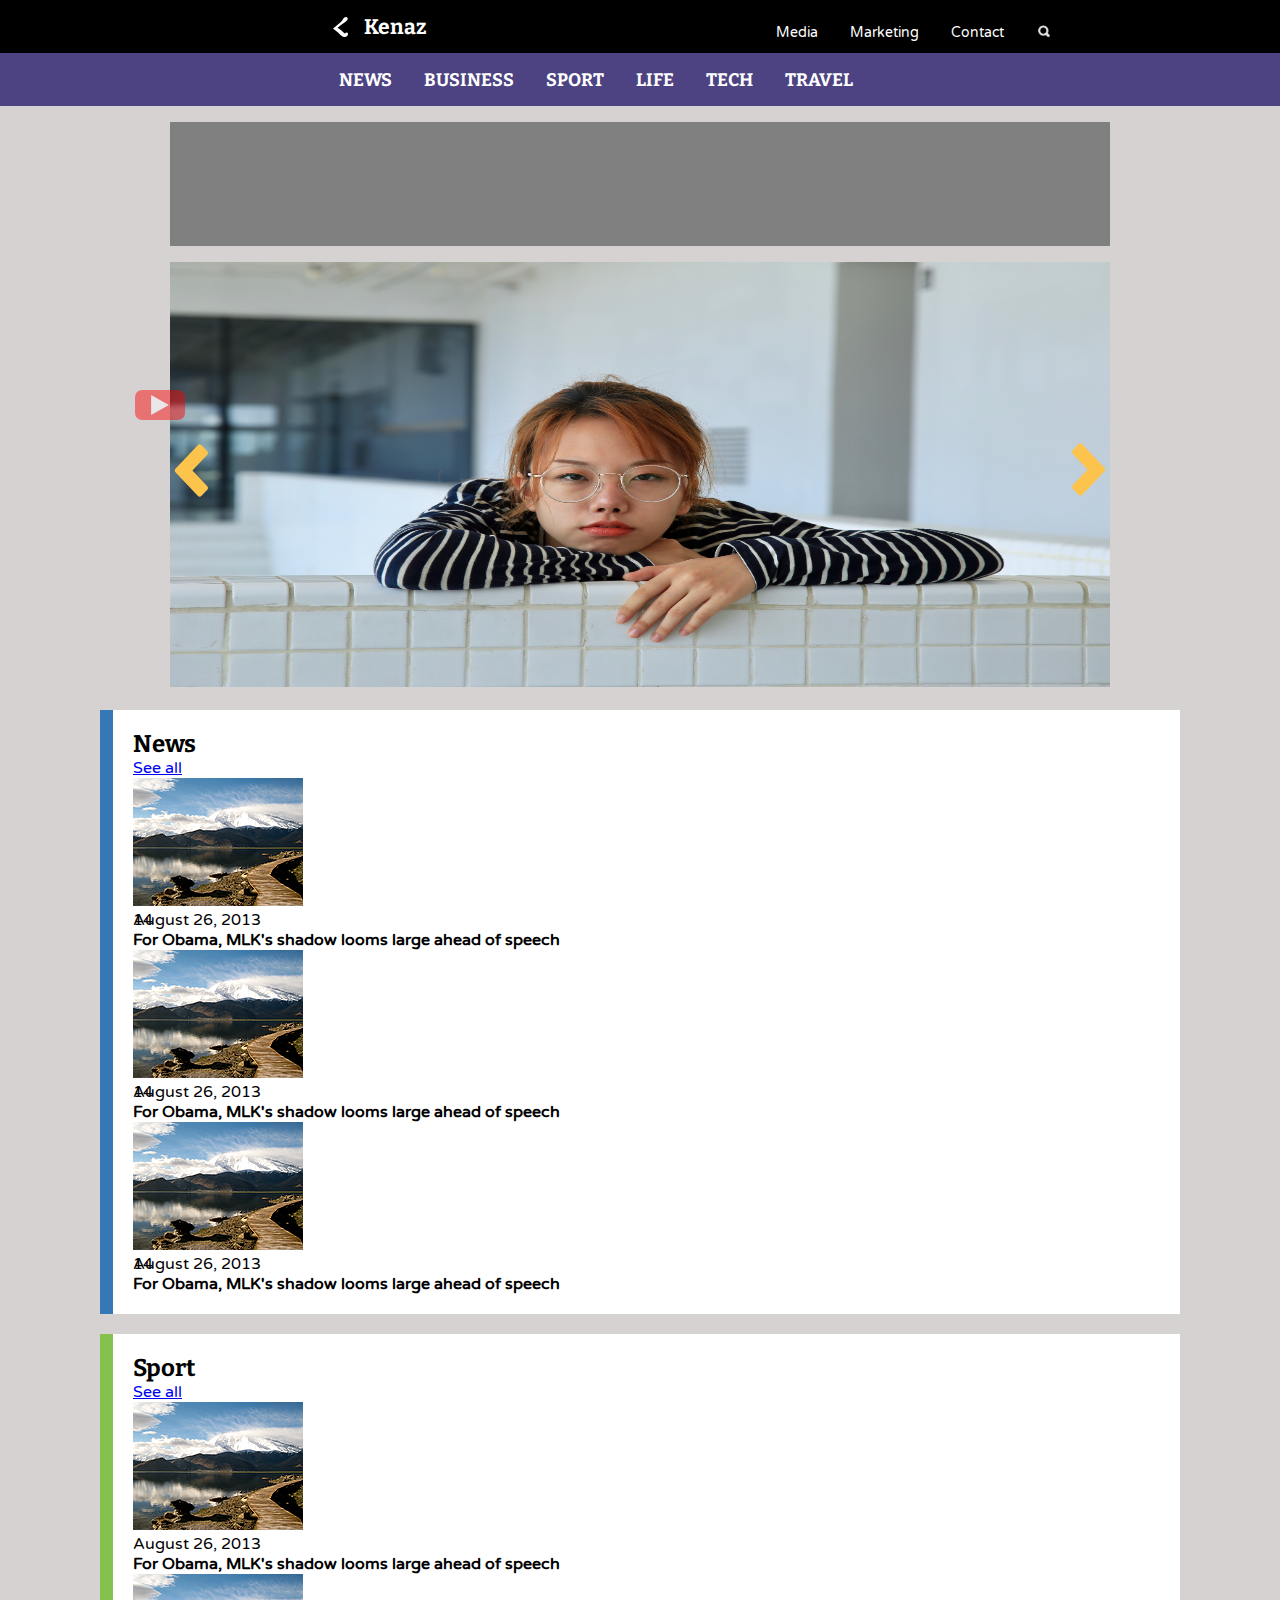
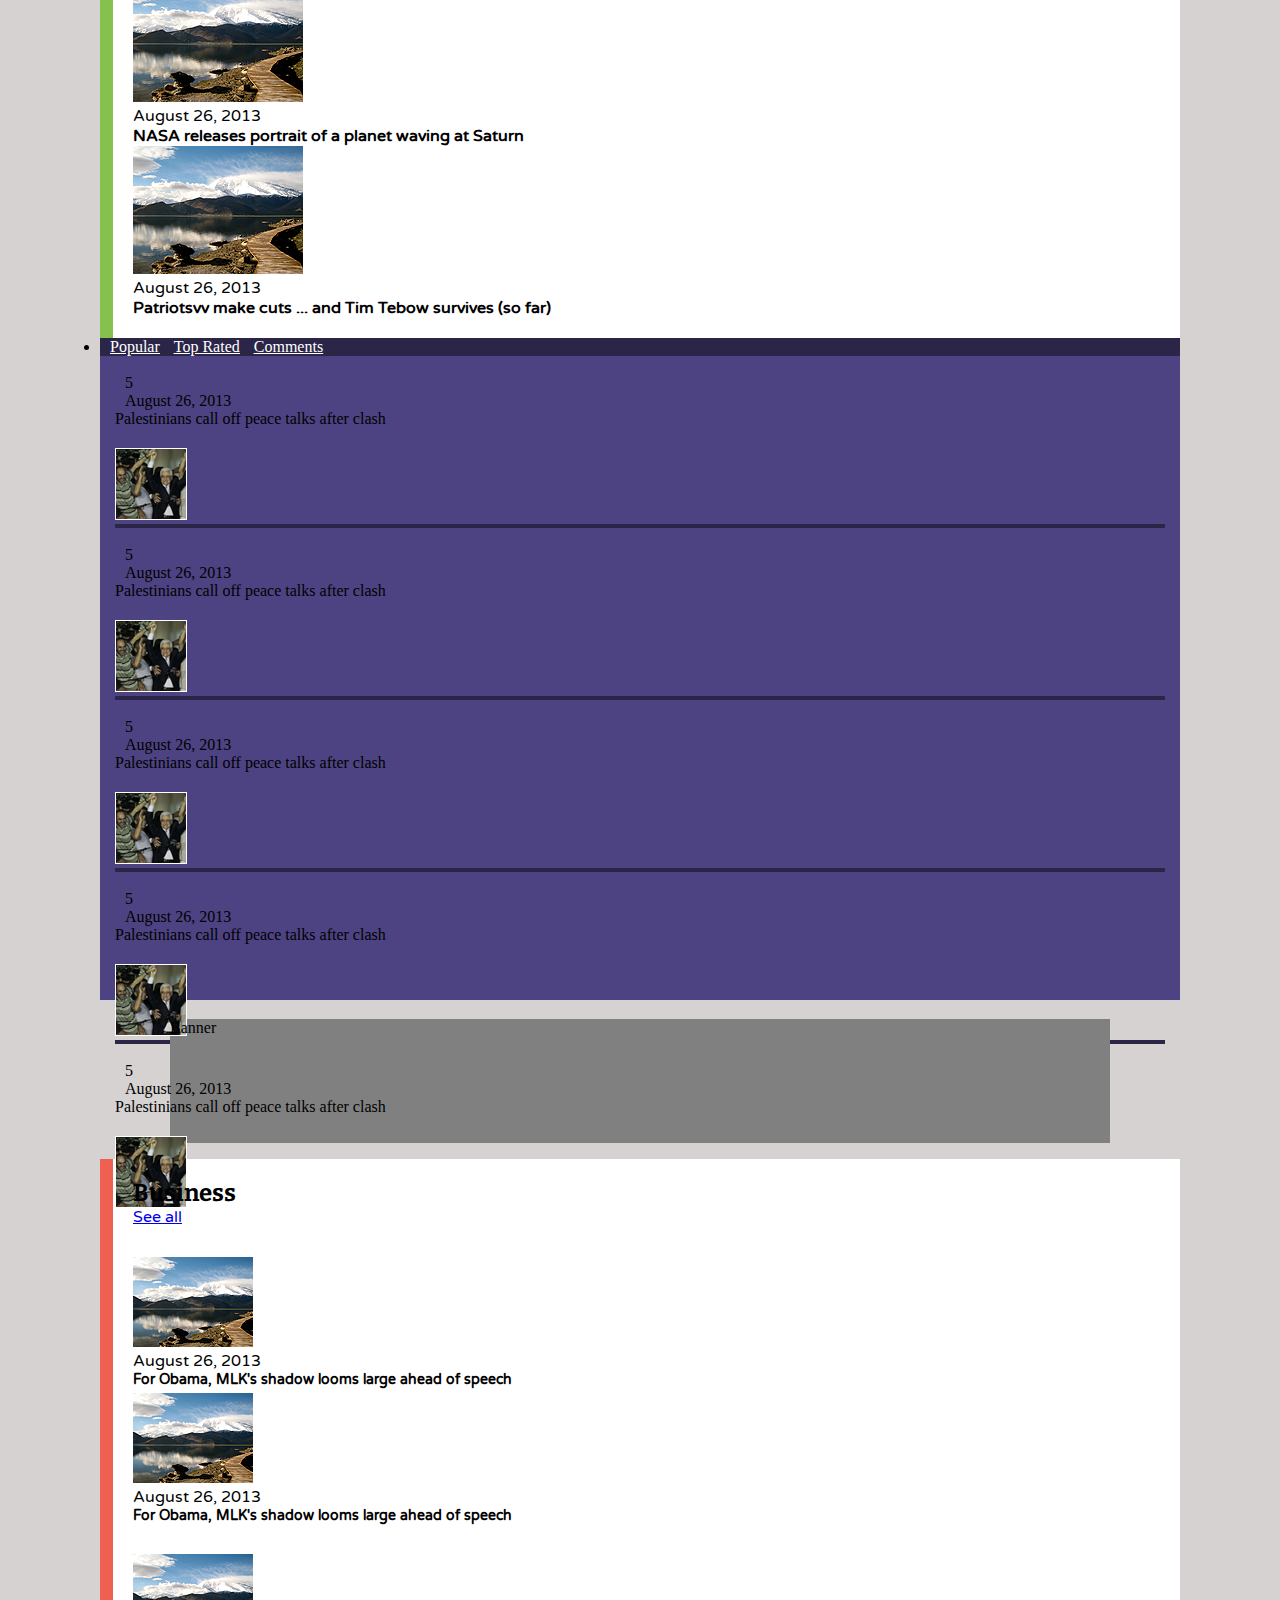
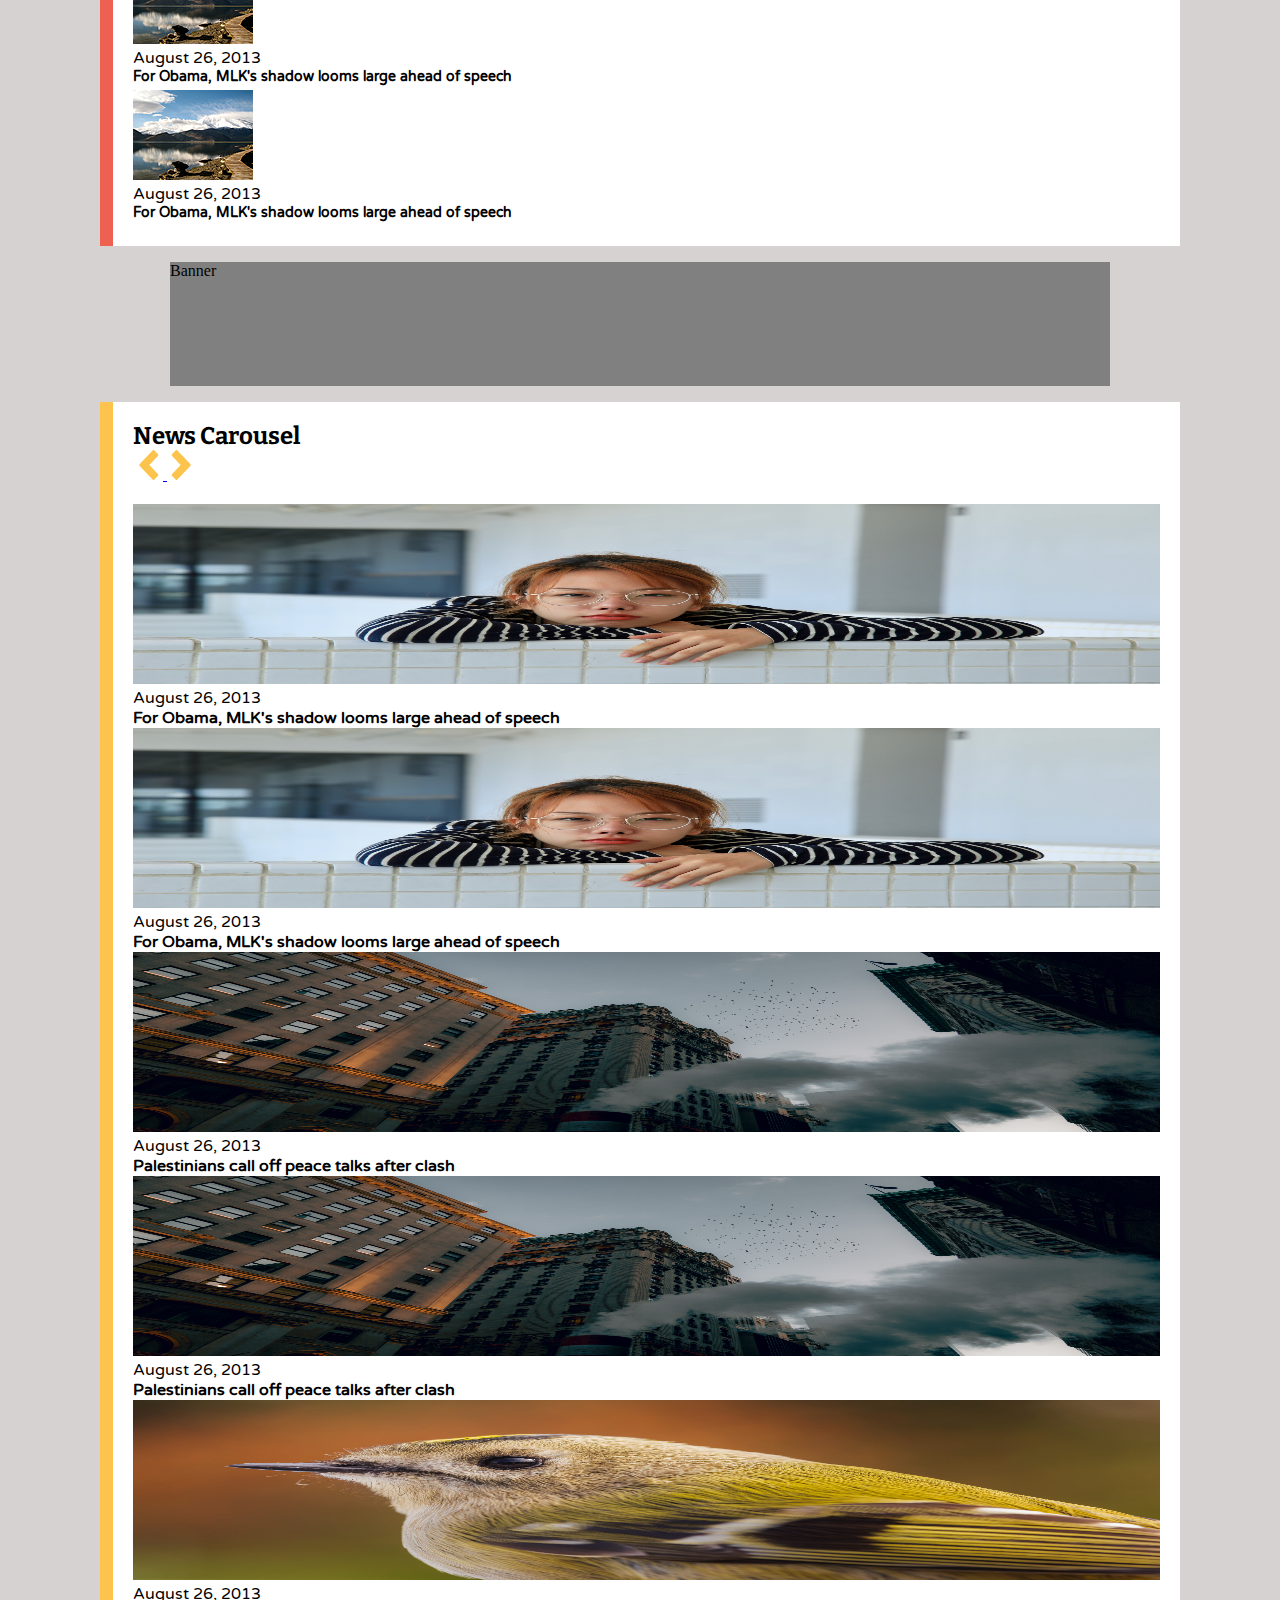
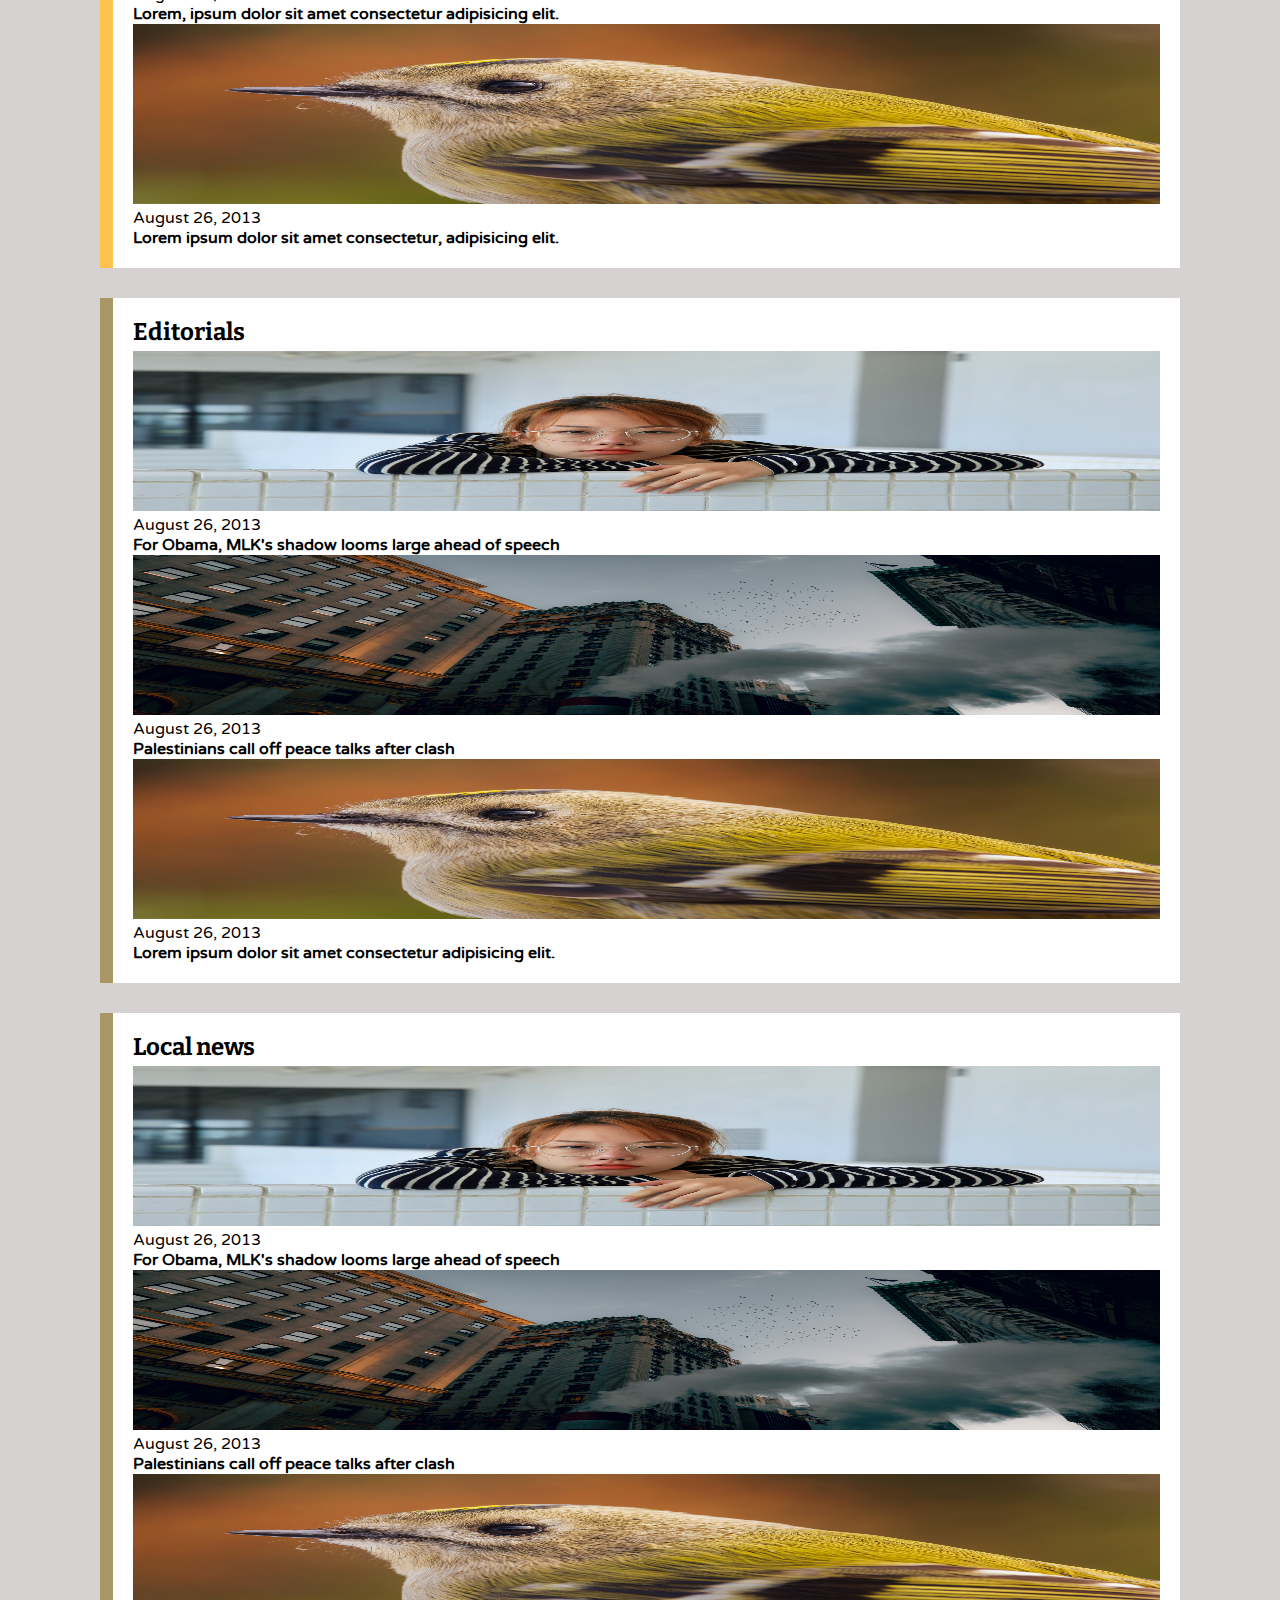
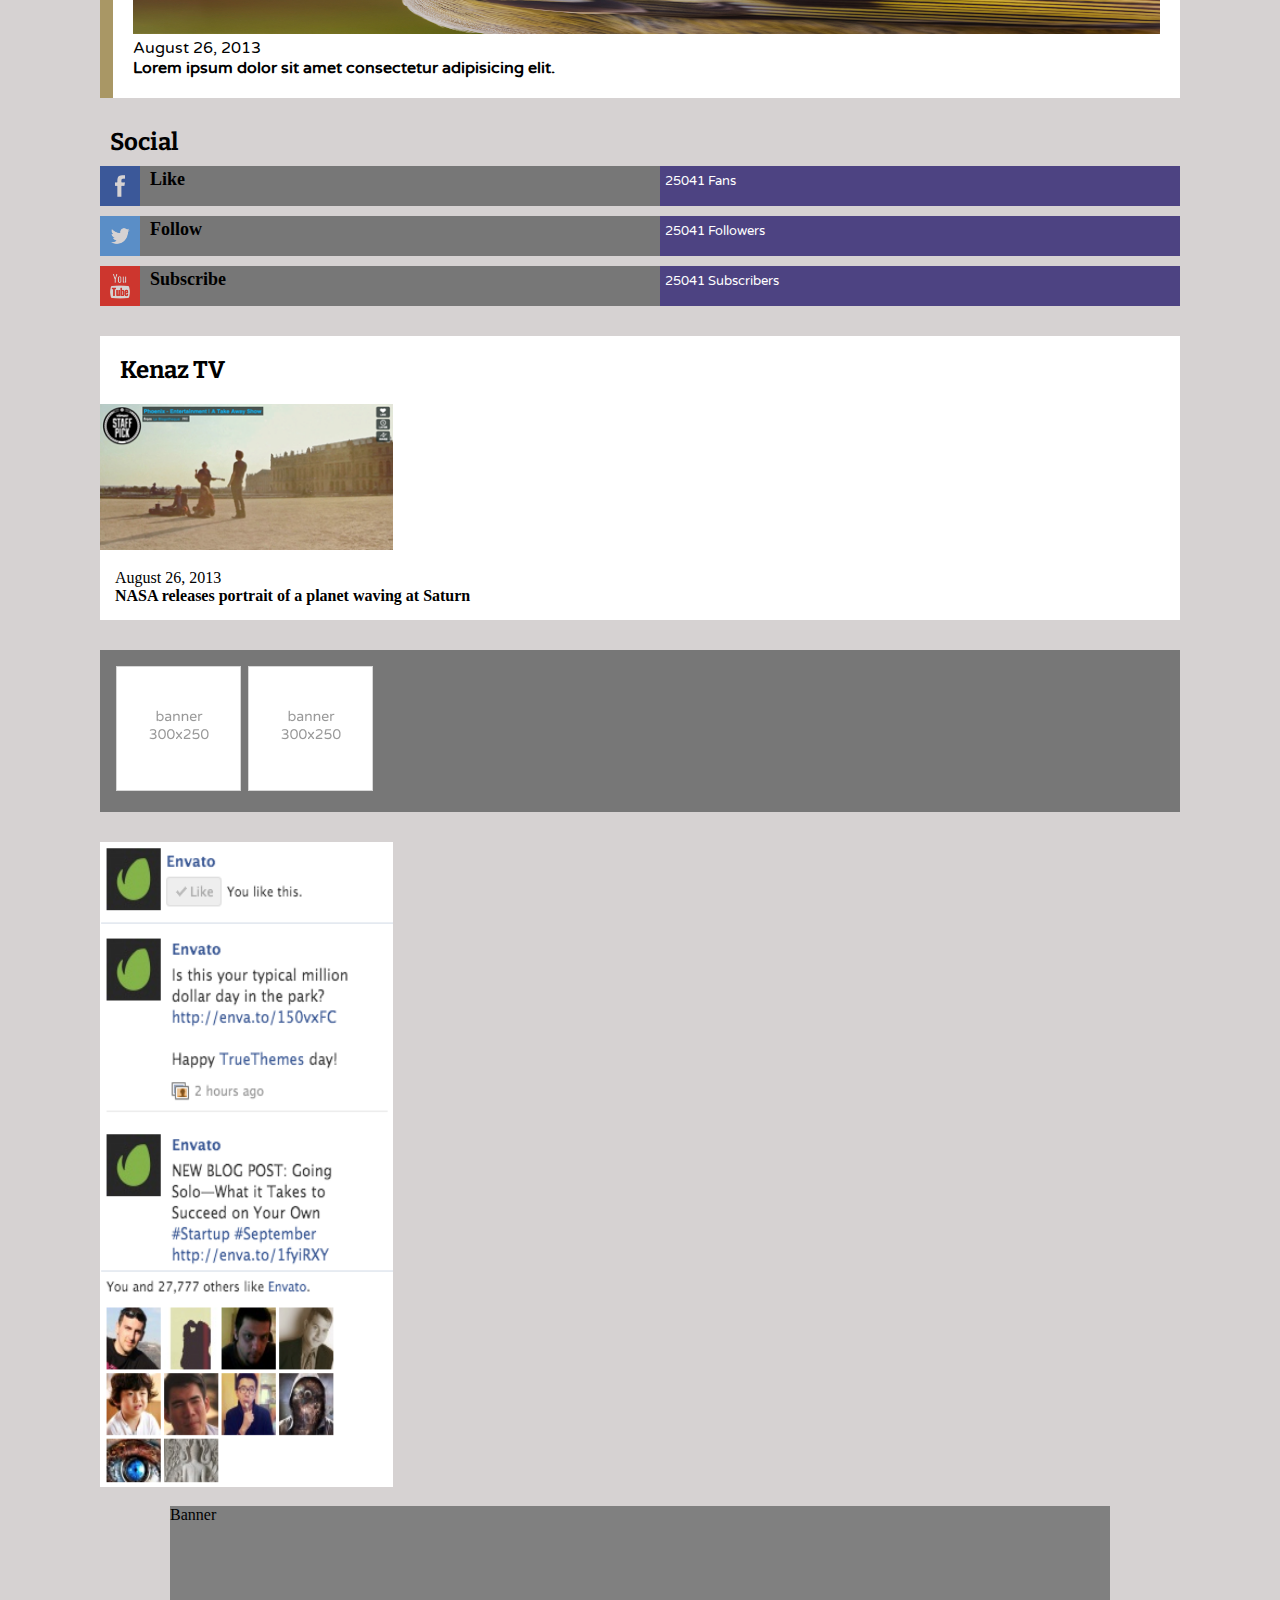
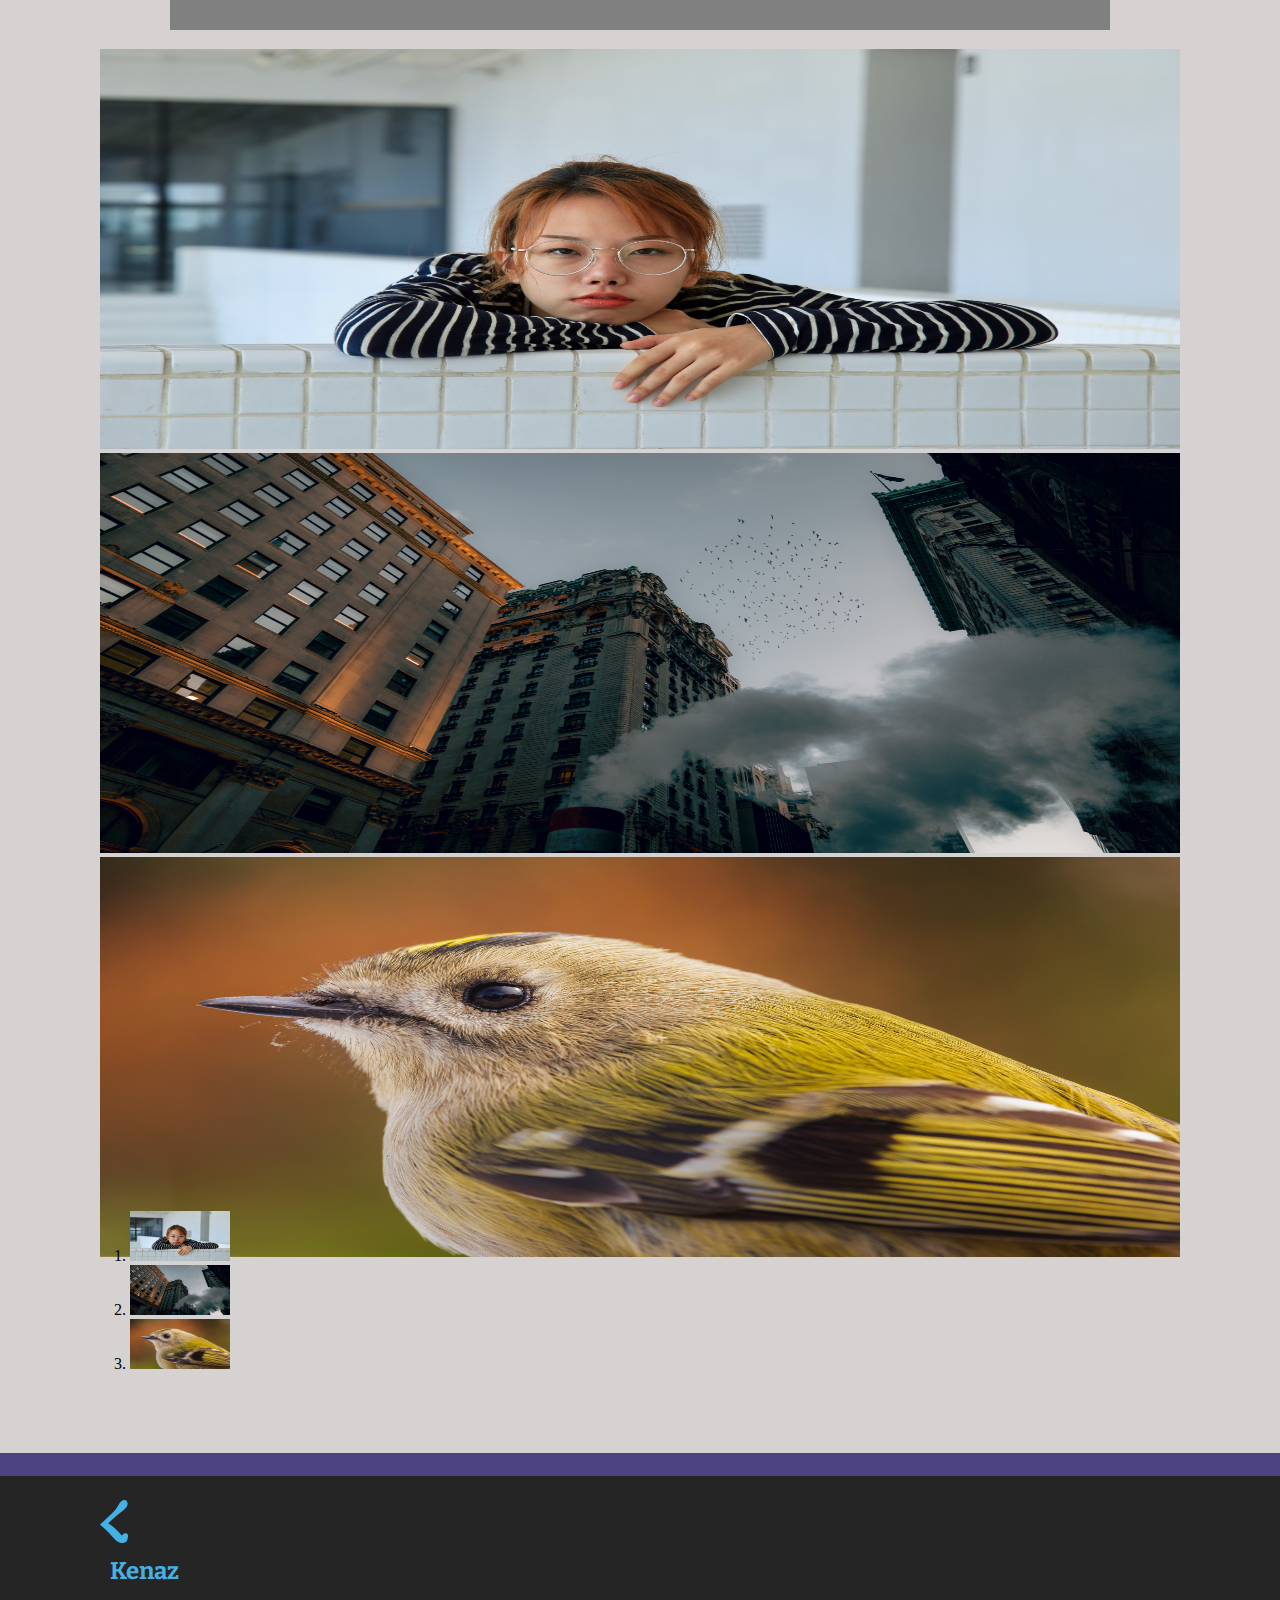
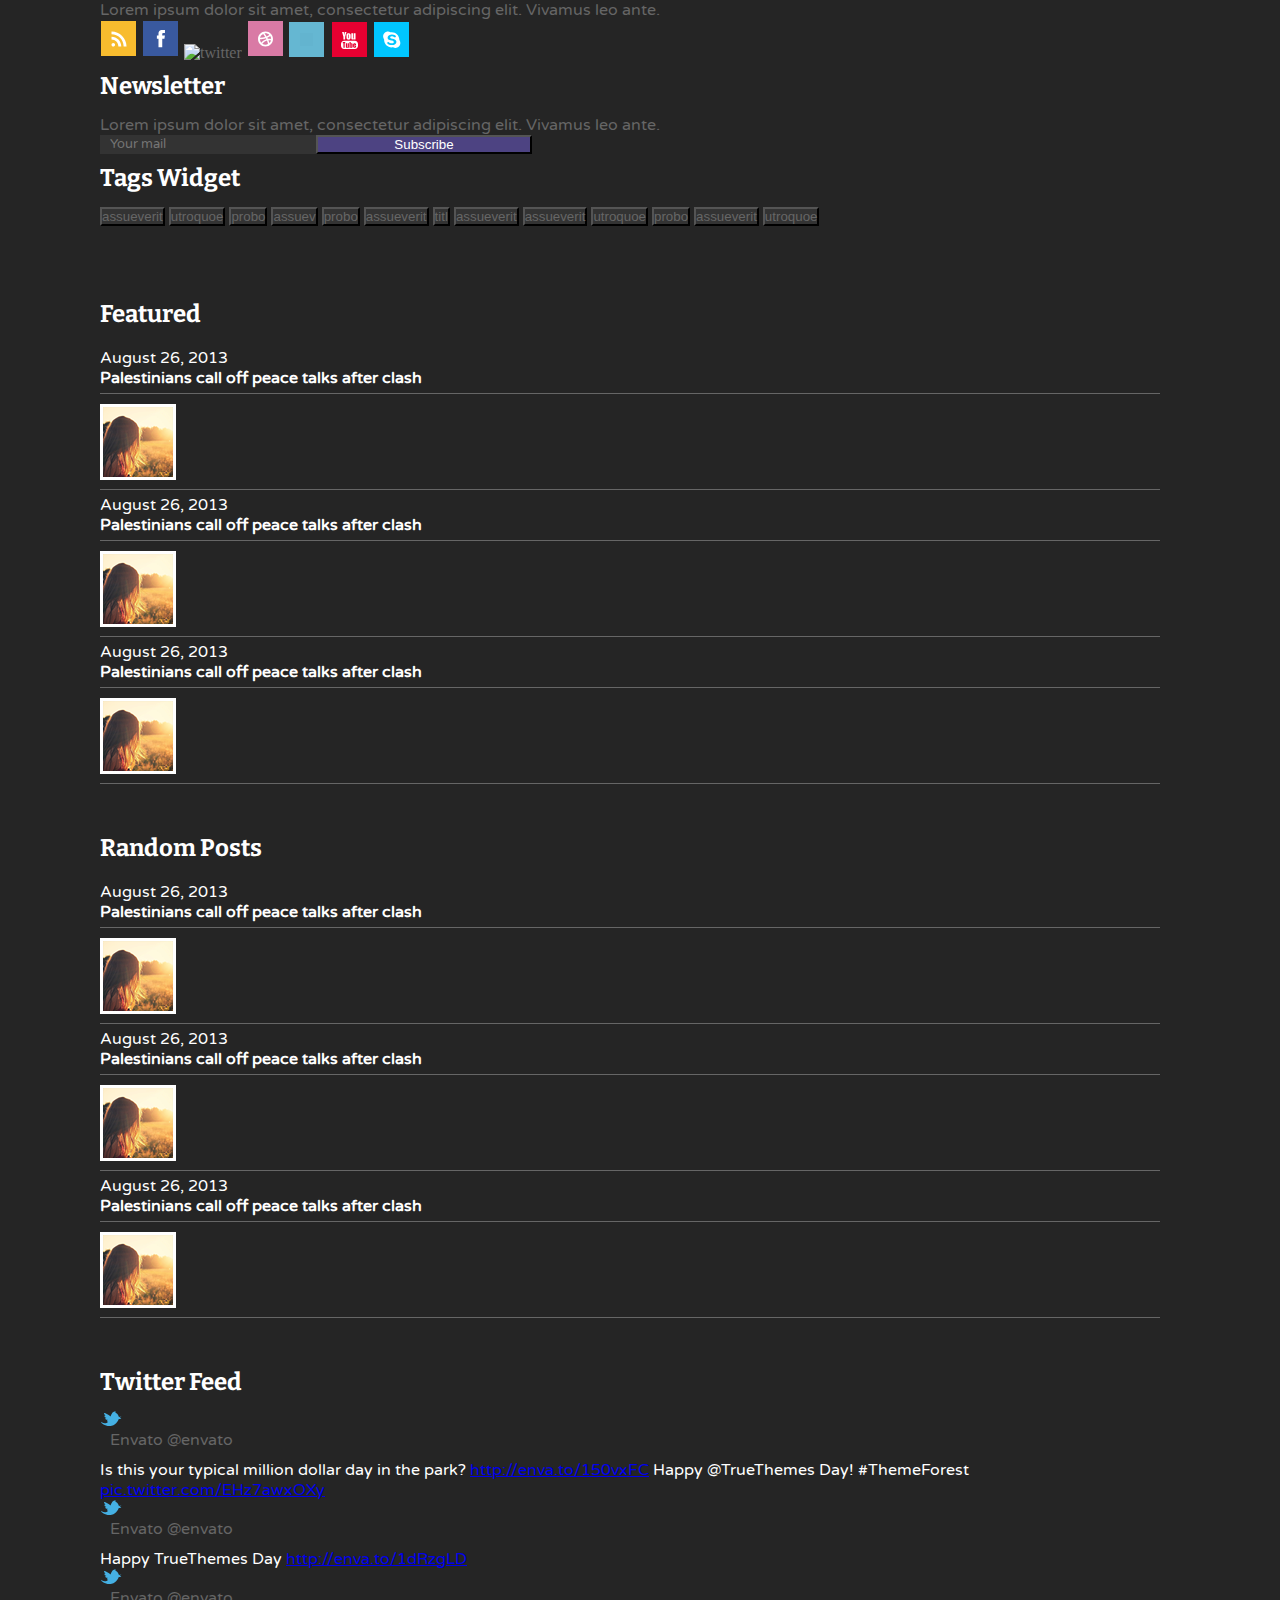
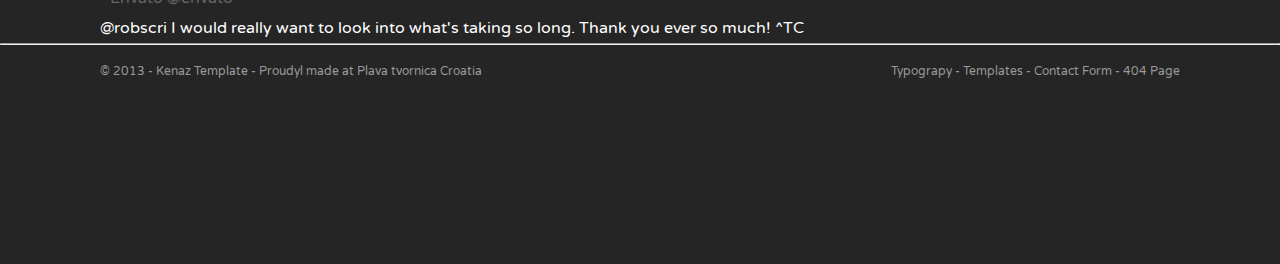
==== index.html @ 3e575262 "first page" ====
<!DOCTYPE html>
<html lang="en">
  <head>
    <meta charset="UTF-8" />
    <meta name="viewport" content="width=device-width, initial-scale=1.0" />
    <title>kenaz</title>
    <link
      rel="stylesheet"
      href="https://cdn.jsdelivr.net/npm/bootstrap@4.5.3/dist/css/bootstrap.min.css"
      integrity="sha384-TX8t27EcRE3e/ihU7zmQxVncDAy5uIKz4rEkgIXeMed4M0jlfIDPvg6uqKI2xXr2"
      crossorigin="anonymous"
    />
    <link rel="stylesheet" href="styles/style.css" />
  </head>
  <body>
    <header class="main-header">
      <a href="/kenaz" class="logo">
        <svg
          width="15"
          height="20"
          viewBox="0 0 15 20"
          fill="none"
          xmlns="http://www.w3.org/2000/svg"
        >
          <path
            fill-rule="evenodd"
            clip-rule="evenodd"
            d="M4.38627 10.8327C4.38627 10.8327 8.81369 7.13973 11.5441 5.42656C14.2726 3.71166 15.3044 2.18915 14.4679 0.801808C13.6315 -0.58556 11.4335 -0.2582 9.81597 2.46102C8.20106 5.18183 5.36095 7.0317 3.38311 8.7179C1.40617 10.4041 0.013346 11.437 0.013346 11.437C0.013346 11.437 3.80143 14.1308 6.00117 16.4163C8.20106 18.7017 9.20424 19.272 10.2617 19.7076C11.3194 20.143 13.9114 20.3338 14.6338 18.3742C15.3596 16.4163 14.9397 15.7951 13.9357 15.4693C12.9334 15.1419 11.7375 16.6069 11.7375 16.6069C11.7375 16.6069 9.98355 14.8111 8.17347 13.3427C6.36322 11.8743 4.38627 10.8327 4.38627 10.8327Z"
            fill="white"
          />
        </svg>

        <h2>Kenaz</h2>
      </a>
      <nav class="sub-nav">
        <ul>
          <li><a href="#">Media</a></li>
          <li><a href="#">Marketing</a></li>
          <li><a href="#">Contact</a></li>
          <li>
            <a href="#"><img src="./images/search 1.svg" alt="search" /></a>
          </li>
        </ul>
      </nav>
    </header>
    <header class="sub-header">
      <a class="category" href="category.html">
        <h2 class="one">NEWS</h2>
        <h2 id="2">BUSINESS</h2>
        <h2 id="3">SPORT</h2>
        <h2 id="4">LIFE</h2>
        <h2 id="5">TECH</h2>
        <h2 id="6">TRAVEL</h2>
      </a>
    </header>
    <div class="banner">
      <div class="box"></div>
    </div>

    <article class="slider">
      <div class="slider-outer">
        <img class="prev" src="./images/Shape 1.svg" alt="prev" />
        <div class="slider-inner">
          <img src="./images/slide-3.jpg" class="active" alt="img1" />
          <img src="./images/slide-4.jpg" alt="img2" />
          <img src="./images/slide-5.jpg" alt="img3" />
        </div>
        <img class="after" src="./images/Shape 2.svg" alt="after" />
      </div>
    </article>

    <div class="container">
      <div class="row">
        <div class="col-lg-8">
          <div class="news">
              <p class="text-left">
                <h2>News</h2>
              </p>
              <p class="text-right">
                <a href="category.html"><u>See all</u></a>
              </p>   
            
          <div class="row">
            <div class="col-lg-4"> 
            <img src="./images/Layer 59.png" alt="smth">
            <p class="date">
              <p class="text-left text-muted" >August 26, 2013</p>
              <p class="text-right text-muted" id="number">14</p>
            </p> 
            <p class="description">
              <strong> For Obama, MLK's shadow looms large ahead of speech </strong> 
            </p>
          </div> 
          <div class="col-lg-4"> 
            <img src="./images/Layer 59.png" alt="smth">
            <p class="date">
              <p class="text-left text-muted" >August 26, 2013</p>
              <p class="text-right text-muted" id="number">14</p>
            </p> 
            <p class="description">
              <strong> For Obama, MLK's shadow looms large ahead of speech </strong> 
            </p>
          </div> 
          <div class="col-lg-4"> 
            <img src="./images/Layer 59.png" alt="smth">
            <p class="date">
              <p class="text-left text-muted" >August 26, 2013</p>
              <p class="text-right text-muted" id="number">14</p>
            </p> 
            <p class="description">
              <strong> For Obama, MLK's shadow looms large ahead of speech </strong> 
            </p>
          </div> 
          </div>
        </div>

          <div class="sport">
            <p class="text-left"><h2>Sport</h2></p>
            <p class="text-right">
              <a href="./category.html"><u>See all</u></a>
            </p>
          
          <div class="row">
            <div class="col-lg-4">
              <img src="./images/Layer 59.png" alt="smth">
              <p class="date">
                <p class="text-left text-muted" >August 26, 2013</p>
              </p> 
              <p class="description">
                <strong> For Obama, MLK's shadow looms large ahead of speech </strong> 
              </p>
            </div>
            <div class="col-lg-4">
              <img src="./images/Layer 59.png" alt="smth">
              <p class="text-left text-muted">August 26, 2013</p>
              <p class="description">
                <strong> NASA releases portrait of a planet waving at Saturn</strong> 
              </p>
            </div>
            <div class="col-lg-4">
              <img src="./images/Layer 59.png" alt="smth">
              <p class="text-left text-muted">August 26, 2013</p>
              <p class="description">
                <strong> Patriotsvv make cuts ... and Tim Tebow survives (so far) </strong> 
              </p>
            </div>
          </div>
        </div>
      </div>

        
        <div class="col-lg-4">
          <ul class="list-group">
            <li class="list-group-item">
              <a href="#"><u>Popular</u></a>
              <a href="#"><u>Top Rated</u></a>
              <a href="#"><u>Comments</u></a>
            </li>
          </ul>
          <div class="aside">
            <div class="row">
              <div class="col-lg-8">
                <img class="comment" src="./images/comment copy 3.svg" class="float-right" alt=""> 
                <p class="text-muted text-right">5</p>  
                <p class="date text-muted" >August 26, 2013</p>
                <p class="text-white">Palestinians call off peace talks after clash</p>
              </div>
              <div class="col-lg-4">
                <img class="guy" src="./images/Layer 5.png" alt="someguy">
              </div>
            </div>
            <div class="row">
              <div class="col-lg-8">
                <img src="./images/comment copy 3.svg" class="float-right" alt=""> 
                <p class="text-muted text-right">5</p>  
                <p class="date text-muted" >August 26, 2013</p>
                <p class="text-white">Palestinians call off peace talks after clash</p>
              </div>
              <div class="col-lg-4">
                <img class="guy" src="./images/Layer 5.png" alt="someguy">
              </div>
            </div>
            <div class="row">
              <div class="col-lg-8">
                <img src="./images/comment copy 3.svg" class="float-right" alt=""> 
                <p class="text-muted text-right">5</p>  
                <p class="date text-muted" >August 26, 2013</p>
                <p class="text-white">Palestinians call off peace talks after clash</p>
              </div>
              <div class="col-lg-4">
                <img class="guy" src="./images/Layer 5.png" alt="someguy">
              </div>
            </div>
            <div class="row">
              <div class="col-lg-8">
                <img src="./images/comment copy 3.svg" class="float-right" alt=""> 
                <p class="text-muted text-right">5</p>  
                <p class="date text-muted" >August 26, 2013</p>
                <p class="text-white">Palestinians call off peace talks after clash</p>
              </div>
              <div class="col-lg-4">
                <img class="guy" src="./images/Layer 5.png" alt="someguy">
              </div>
            </div>
            <div class="row">
              <div class="col-lg-8">
                <img src="./images/comment copy 3.svg" class="float-right" alt=""> 
                <p class="text-muted text-right">5</p>  
                <p class="date text-muted" >August 26, 2013</p>
                <p class="text-white">Palestinians call off peace talks after clash</p>
              </div>
              <div class="col-lg-4">
                <img class="guy" src="./images/Layer 5.png" alt="someguy">
              </div>
            </div>
        </div>
      </div>
      </div>
    </div>
    
    <div class="container">
      <div class="row">
         <!--LEFT SIDE CONTAINER-->
        <div class="col-lg-8">

          <div class="box">
            Banner
          </div>

          <div class="business">
            <p class="text-left"><h2>Business</h2></p>
            <p class="text-right">
              <a href="./category.html"><u>See all</u></a>
            </p>
            <div class="row">
              <div class="col-lg-6">
                <img class="float-left" src="./images/Layer 56.png" alt="smth">
                <p class="date">
                  <p class="text-muted " >August 26, 2013</p>
                </p> 
                <p class="description">
                  <strong> For Obama, MLK's shadow looms large ahead of speech </strong> 
                </p>
              </div>
                <div class="col-lg-6">
                <img class="float-left" src="./images/Layer 56.png" alt="smth">
                <p class="date">
                  <p class="text-muted" >August 26, 2013</p>
                </p> 
                <p class="description">
                  <strong> For Obama, MLK's shadow looms large ahead of speech </strong> 
                </p>
              </div>
              </div>
              <div class="row">
              <div class="col-lg-6">
                <img class="float-left" src="./images/Layer 56.png" alt="smth">
                <p class="date">
                  <p class="text-muted " >August 26, 2013</p>
                </p> 
                <p class="description">
                  <strong> For Obama, MLK's shadow looms large ahead of speech </strong> 
                </p>
              </div>
                <div class="col-lg-6">
                <img class="float-left" src="./images/Layer 56.png" alt="smth">
                <p class="date">
                  <p class="text-muted" >August 26, 2013</p>
                </p> 
                <p class="description">
                  <strong> For Obama, MLK's shadow looms large ahead of speech </strong> 
                </p>
              </div>
            </div>
            </div>

            <div class="row">
              <div class="col-lg-12">  
              <div class="box">
                Banner
              </div>
             </div>  
            </div>       
            
            <div id="myCarousel" class="news-carousel carousel slide" data-ride="carousel">
              <h2>News Carousel</h2>
              <div class="arrows text-right">
                <a href="#myCarousel" role="button" data-slide="prev">
                  <img class="left-arrow" src="./images/Shape 1.svg" alt="left-arrow">
                </a>
                <a href="#myCarousel" role="button" data-slide="next">
                  <img class="right-arrow" src="./images/Shape 2.svg" alt="right-arrow">
                </a>
              </div>
              <div class="carousel-inner">
                <div class="carousel-item active">
                  <div class="row">
                    <div class="col-lg-6">
                      <img class="float-left w-100" src="./images/slide-3.jpg" alt="smth">
                      <p class="date">
                        <p class="text-muted " >August 26, 2013</p>
                      </p> 
                      <p class="description">
                        <strong> For Obama, MLK's shadow looms large ahead of speech </strong> 
                      </p>
                    </div>
                      <div class="col-lg-6">
                      <img class="float-left w-100" src="./images/slide-3.jpg" alt="smth">
                      <p class="date">
                        <p class="text-muted" >August 26, 2013</p>
                      </p> 
                      <p class="description">
                        <strong> For Obama, MLK's shadow looms large ahead of speech </strong> 
                      </p>
                    </div>
                  </div>
                </div>
                <div class="carousel-item">
                  <div class="row">
                    <div class="col-lg-6">
                      <img class="float-left w-100" src="./images/slide-4.jpg" alt="smth">
                      <p class="date">
                        <p class="text-muted " >August 26, 2013</p>
                      </p> 
                      <p class="description">
                        <strong> Palestinians call off peace talks after clash</strong> 
                      </p>
                    </div>
                      <div class="col-lg-6">
                      <img class="float-left w-100" src="./images/slide-4.jpg" alt="smth">
                      <p class="date">
                        <p class="text-muted" >August 26, 2013</p>
                      </p> 
                      <p class="description">
                        <strong> Palestinians call off peace talks after clash </strong> 
                      </p>
                    </div>
                  </div>
                </div>
                <div class="carousel-item">
                  <div class="row">
                    <div class="col-lg-6">
                      <img class="float-left w-100" src="./images/slide-5.jpg" alt="smth">
                      <p class="date">
                        <p class="text-muted " >August 26, 2013</p>
                      </p> 
                      <p class="description">
                        <strong> Lorem, ipsum dolor sit amet consectetur adipisicing elit. </strong> 
                      </p>
                    </div>
                      <div class="col-lg-6">
                      <img class="float-left w-100" src="./images/slide-5.jpg" alt="smth">
                      <p class="date">
                        <p class="text-muted" >August 26, 2013</p>
                      </p> 
                      <p class="description">
                        <strong> Lorem ipsum dolor sit amet consectetur, adipisicing elit.</strong> 
                      </p>
                    </div>
                  </div>
                </div>
              </div>
            </div>
            
          
            
            <div class="row">
              <div class="col-lg-6">
                <div id="myCarousel2" class="editorials carousel slide" data-ride="carousel">
                <h2>Editorials</h2>
                <div class="row">
                  <a class="carousel-control-prev" href="#myCarousel2" role="button" data-slide="prev">
                    <span class="carousel-control-prev-icon"></span>
                  </a>
                  <a class="carousel-control-next" href="#myCarousel2" role="button" data-slide="next">
                    <span class="carousel-control-next-icon"></span>
                  </a>
                </div>
              <div class="carousel-inner">
                  <div class="carousel-item active">
                    <img class="float-left w-100" src="./images/slide-3.jpg" alt="smth">
                      <p class="date">
                        <p class="text-muted " >August 26, 2013</p>
                      </p> 
                      <p class="description">
                        <strong> For Obama, MLK's shadow looms large ahead of speech </strong> 
                      </p>
                  </div>
                  <div class="carousel-item ">
                    <img class="float-left w-100" src="./images/slide-4.jpg" alt="smth">
                      <p class="date">
                        <p class="text-muted " >August 26, 2013</p>
                      </p> 
                      <p class="description">
                        <strong>Palestinians call off peace talks after clash</strong> 
                      </p>
                  </div>
                  <div class="carousel-item ">
                    <img class="float-left w-100" src="./images/slide-5.jpg" alt="smth">
                      <p class="date">
                        <p class="text-muted " >August 26, 2013</p>
                      </p> 
                      <p class="description">
                        <strong> Lorem ipsum dolor sit amet consectetur adipisicing elit. </strong> 
                      </p>
                  </div>
                </div>
          </div>
          </div>
          <div class="col-lg-6">
            <div id="myCarousel3" class="local-news carousel slide" data-ride="carousel">
            <h2>Local news</h2>
            <div class="row">
              <a class="carousel-control-prev" href="#myCarousel3" role="button" data-slide="prev">
                <span class="carousel-control-prev-icon"></span>
              </a>
              <a class="carousel-control-next" href="#myCarousel3" role="button" data-slide="next">
                <span class="carousel-control-next-icon"></span>
              </a>
            </div>
          <div class="carousel-inner">
              <div class="carousel-item active">
                <img class="float-left w-100" src="./images/slide-3.jpg" alt="smth">
                  <p class="date">
                    <p class="text-muted " >August 26, 2013</p>
                  </p> 
                  <p class="description">
                    <strong> For Obama, MLK's shadow looms large ahead of speech </strong> 
                  </p>
              </div>
              <div class="carousel-item ">
                <img class="float-left w-100" src="./images/slide-4.jpg" alt="smth">
                  <p class="date">
                    <p class="text-muted " >August 26, 2013</p>
                  </p> 
                  <p class="description">
                    <strong>Palestinians call off peace talks after clash</strong> 
                  </p>
              </div>
              <div class="carousel-item ">
                <img class="float-left w-100" src="./images/slide-5.jpg" alt="smth">
                  <p class="date">
                    <p class="text-muted " >August 26, 2013</p>
                  </p> 
                  <p class="description">
                    <strong> Lorem ipsum dolor sit amet consectetur adipisicing elit. </strong> 
                  </p>
              </div>
            </div>
      </div>
      </div>
          </div>
         </div>
          <!--RIGHT SIDE CONTAINER-->
          <div class="col-lg-4">
            <div class="social">
              <h2>Social</h2>
              <div class="facebook">
                <img src="./images/facebook.svg" alt="facebook">
                <p class="like">Like</p>
                <p class="fans">25041 Fans</p>
              </div>
              <div class="twitter">
                <img src="./images/twitter.svg" alt="twitter">
                <p class="like">Follow</p>
                <p class="fans">25041 Followers</p>
              </div>
              <div class="youtube">
                <img src="./images/youtube.svg" alt="youtube">
                <p class="like">Subscribe</p>
                <p class="fans">25041 Subscribers</p>
              </div>
            </div>
            <div class="kenaz-tv">
              <h2>Kenaz TV</h2>
              <img class="video" src="./images/Layer 27.png" alt="video"> 
              <img class="play-button" src="./images/Polygon 1.svg" alt="">
              <div class="description">
                <p class="text-muted">August 26, 2013</p>
                <p>
                  <strong> NASA releases portrait of a planet waving at Saturn</strong> 
                </p>
              </div>
            </div>

            <div class="banners">
              <img src="./images/1.png" alt="">
              <img src="./images/1.png" alt="">            
            </div>
            <div class="facebook-api">
              <img src="./images/Layer 34.png" alt="">
            </div>
          </div>
        </div>
      </div>

    <div class="container">
          <div class="box">Banner</div>
    </div>

    <div class="thumb container">
      <div id="carousel-thumb" class="image-carousel carousel slide caorousel-thumbnails" data-ride="carousel">
        <div class="carousel-inner" role="listbox">
          <div class="carousel-item active">
            <img class="d-block w-100 mask" src="./images/slide-3.jpg" alt="first-slide">
          </div>
          <div class="carousel-item">
            <img class="d-block w-100 mask " src="./images/slide-4.jpg" alt="second-slide">
          </div>
          <div class="carousel-item">
            <img class="d-block w-100 mask" src="./images/slide-5.jpg" alt="third-slide">
          </div>
        </div>
        <a class="carousel-control-prev" href="#carousel-thumb" role="button" data-slide="prev">
          <span class="carousel-control-prev-icon"></span>
        </a>
        <a class="carousel-control-next" href="#carousel-thumb" role="button" data-slide="next">
          <span class="carousel-control-next-icon"></span>
        </a>
        <ol class="carousel-indicators">
          <li data-target="#carousel-thumb" data-slide-to="0" class="active">
            <img class="thumb-image d-block" src="./images/slide-3.jpg" alt="thumb1">
          </li>
          <li data-target="#carousel-thumb" data-slide-to="1">
            <img class="thumb-image d-block " src="./images/slide-4.jpg" alt="thumb1">
          </li>
          <li data-target="#carousel-thumb" data-slide-to="2">
            <img class="thumb-image d-block " src="./images/slide-5.jpg" alt="thumb1">
          </li>
        </ol>
      </div>
    </div>

    <footer>
      <div class="container">
        <div class="row">
          <div class="col-lg-4">
            <div class="logo">           
              <img src="./images/logofooter.svg" alt="logo">
              <h2 class="d-inline">Kenaz</h2>
            </div>
            <p>Lorem ipsum dolor sit amet, consectetur adipiscing elit. Vivamus leo ante.</p>
            <div class="logos">
              <img src="./images/Rss.svg" alt="rss">
              <img src="./images/Facebook_f.svg" alt="face">
              <img src="./images/twitter_f.svg" alt="twitter">
              <img src="./images/dribble.svg" alt="dribble">
              <img src="./images/Linkedin.svg" alt="linkedin">
              <img src="./images/Youtube_f.svg" alt="youtube">
              <img src="./images/Skype.svg" alt="skype">
            </div>
          </div>
          <div class="newsletter col-lg-4">
            <h2>Newsletter</h2>
            <p>Lorem ipsum dolor sit amet, consectetur adipiscing elit. Vivamus leo ante.</p>
            <div class="subscribe">              
              <input type="email" placeholder="Your mail">
              <button type="submit" class="btn">Subscribe</button>
            </div>
          </div>
          <div class="col-lg-4">
            <h2>Tags Widget</h2>
            <div class="buttons-container">
              <button class="btn btn-link">assueverit</button>
              <button class="btn btn-link">utroquoe</button>
              <button class="btn btn-link">probo</button>
              <button class="btn btn-link">assuev</button>
              <button class="btn btn-link">probo</button>
              <button class="btn btn-link">assueverit</button>
              <button class="btn btn-link">titl</button>
              <button class="btn btn-link">assueverit</button>
              <button class="btn btn-link">assueverit</button>
              <button class="btn btn-link">utroquoe</button>
              <button class="btn btn-link">probo</button>
              <button class="btn btn-link">assueverit</button>
              <button class="btn btn-link">utroquoe</button>
            </div>
          </div>
        </div>
      </div>
      <div class="container">
        <div class="row">
        <div class="col-lg-4">
            <div class="featured">
              <h2>Featured</h2>
              <div class="row">
                <div class="col-lg-8">
                  <p class="date text-muted" >August 26, 2013</p>
                  <p class="description">
                    <strong> Palestinians call off peace talks after clash </strong> 
                  </p>
                 </div>
                 <div class="col-lg-4">
                   <img src="./images/Layer 63.png" alt="girl">
                 </div>                
                 <div class="col-lg-8">
                  <p class="date text-muted" >August 26, 2013</p>
                  <p class="description">
                    <strong> Palestinians call off peace talks after clash </strong> 
                  </p>
                 </div>
                 <div class="col-lg-4">
                   <img src="./images/Layer 63.png" alt="girl">
                 </div>
                 <div class="col-lg-8">
                  <p class="date text-muted" >August 26, 2013</p>
                  <p class="description">
                    <strong> Palestinians call off peace talks after clash </strong> 
                  </p>
                 </div>
                 <div class="col-lg-4">
                   <img src="./images/Layer 63.png" alt="girl">
                 </div>
              </div>
            </div>
          </div>        
          <div class="col-lg-4">
            <div class="random-posts">
              <h2>Random Posts</h2>
              <div class="row">
                <div class="col-lg-8">
                  <p class="date text-muted" >August 26, 2013</p>
                  <p class="description">
                    <strong> Palestinians call off peace talks after clash </strong> 
                  </p>
                 </div>
                 <div class="col-lg-4">
                   <img src="./images/Layer 63.png" alt="girl">
                 </div>
                 <div class="col-lg-8">
                  <p class="date text-muted" >August 26, 2013</p>
                  <p class="description">
                    <strong> Palestinians call off peace talks after clash </strong> 
                  </p>
                 </div>
                 <div class="col-lg-4">
                   <img src="./images/Layer 63.png" alt="girl">
                 </div>
                 <div class="col-lg-8">
                  <p class="date text-muted" >August 26, 2013</p>
                  <p class="description">
                    <strong> Palestinians call off peace talks after clash </strong> 
                  </p>
                 </div>
                 <div class="col-lg-4">
                   <img src="./images/Layer 63.png" alt="girl">
                 </div>
              </div>
            </div>
          </div>
          <div class="col-lg-4">           
            <div class="twitter-wall">
              <h2>Twitter Feed</h2>
              <div class="row">
              <img src="./images/twitter copy.svg" alt="twitter-bird">
              <p class="name">Envato @envato</p>
              <p class="twitt">
                Is this your typical million dollar day in the park? <a href="#">http://enva.to/150vxFC</a>   Happy @TrueThemes Day! #ThemeForest <a href="#"> pic.twitter.com/EHz7awxOXy</a>
              </p>
            </div>
            <div class="row">
              <img src="./images/twitter copy.svg" alt="twitter-bird">
              <p class="name">Envato @envato</p>
              <p class="twitt">
                Happy TrueThemes Day <a href="#">http://enva.to/1dRzgLD </a> 
              </p>
            </div>
            <div class="row">
              <img src="./images/twitter copy.svg" alt="twitter-bird">
              <p class="name">Envato @envato</p>
              <p class="twitt">
                @robscri I would really want to look into what's taking so long. Thank you ever so much! ^TC
              </p>
            </div>
            </div>
          </div>
        </div>
      </div>
      <hr>    
      <div class="footer-info">
        <div class="container">
        <p>&copy; 2013 - Kenaz Template - Proudyl made at Plava tvornica Croatia</p>
        <p>Typograpy - Templates - Contact Form - 404 Page</p>
      </div>
    </div>
  </footer>

    <script
      src="https://code.jquery.com/jquery-3.5.1.js"
      integrity="sha256-QWo7LDvxbWT2tbbQ97B53yJnYU3WhH/C8ycbRAkjPDc="
      crossorigin="anonymous"
    ></script>
    <script
      src="https://cdn.jsdelivr.net/npm/bootstrap@4.5.3/dist/js/bootstrap.bundle.min.js"
      integrity="sha384-ho+j7jyWK8fNQe+A12Hb8AhRq26LrZ/JpcUGGOn+Y7RsweNrtN/tE3MoK7ZeZDyx"
      crossorigin="anonymous"
    ></script>
    <script src="js/main.js"></script>
  </body>
</html>
---- styles/style.css ----
@import url("https://fonts.googleapis.com/css2?family=Bitter:wght@500&display=swap");
@import url("https://fonts.googleapis.com/css2?family=Varela+Round&display=swap");
* {
  margin: 0;
  padding: 0;
  -webkit-box-sizing: border-box;
          box-sizing: border-box;
}

body {
  background-color: #d6d2d2;
}

.main-header {
  display: -webkit-box;
  display: -ms-flexbox;
  display: flex;
  -webkit-box-pack: justify;
      -ms-flex-pack: justify;
          justify-content: space-between;
  -webkit-box-align: center;
      -ms-flex-align: center;
          align-items: center;
  background: black;
  height: 53px;
  width: 100%;
  margin: auto;
}

.main-header .logo {
  display: -webkit-box;
  display: -ms-flexbox;
  display: flex;
  -webkit-box-align: center;
      -ms-flex-align: center;
          align-items: center;
  margin: 26%;
  color: white;
  font-family: "Bitter", serif;
  font-size: 14px;
  text-decoration: none;
}

.main-header .logo img {
  width: 14px;
  height: 21px;
}

.main-header .logo h2 {
  margin-left: 1rem;
}

.main-header .sub-nav {
  margin-right: 25%;
  margin-top: 15px;
}

.main-header .sub-nav ul {
  display: -webkit-box;
  display: -ms-flexbox;
  display: flex;
  color: white;
  list-style: none;
  font-family: "Varela Round", sans-serif;
  font-size: 14px;
}

.main-header .sub-nav img {
  width: 16px;
  height: 16px;
}

.main-header .sub-nav a {
  text-decoration: none;
  color: white;
  padding: 1rem;
}

.main-header .sub-nav a:hover {
  color: #adadad;
}

.sub-header {
  background: #4d4382;
  height: 53px;
  width: 100%;
  display: -webkit-box;
  display: -ms-flexbox;
  display: flex;
  -webkit-box-align: center;
      -ms-flex-align: center;
          align-items: center;
}

.sub-header .category {
  display: -webkit-box;
  display: -ms-flexbox;
  display: flex;
  color: white;
  margin-left: 24%;
  text-decoration: none;
  font-family: "Bitter", serif;
}

.sub-header .category h2 {
  margin-left: 2rem;
  font-size: 18px;
}

.sub-header .category h2:hover {
  color: #300236;
}

.sub-header .category h2.one {
  border-bottom-color: transparent;
}

.box {
  max-width: 940px;
  height: 124px;
  background: grey;
  margin: 16px auto;
}

.slider {
  width: 940px;
  margin: auto;
  overflow: auto;
}

.slider .slider-inner {
  position: relative;
  overflow: hidden;
  width: 940px;
}

.slider .slider-inner img {
  display: none;
  height: 425px;
  width: 940px;
}

.slider .slider-inner img.active {
  display: inline-block;
}

.slider .prev {
  padding: 2px;
  float: left;
  margin-top: 180px;
  cursor: pointer;
  position: relative;
  margin-right: -40px;
  z-index: 100;
  -webkit-transition: 0.5s ease;
  transition: 0.5s ease;
  border-radius: 5px 3px 3px 5px;
}

.slider .after {
  padding: 2px;
  float: right;
  position: relative;
  margin-top: -250px;
  cursor: pointer;
  margin-left: 900px;
  z-index: 100;
  -webkit-transition: 0.5s ease;
  transition: 0.5s ease;
  border-radius: 5px 3px 3px 5px;
}

.slider .prev:hover,
.slider .after:hover {
  background-color: #111111;
}

.container {
  margin-top: 19px;
  padding-left: 100px;
  padding-right: 100px;
}

.news,
.sport,
.business,
.news-carousel,
.editorials,
.local-news {
  background: white;
  border-left: #3677b5 solid 13px;
  padding: 20px 20px 20px 20px;
}

.news h2,
.sport h2,
.business h2,
.news-carousel h2,
.editorials h2,
.local-news h2 {
  font-family: "bitter";
  font-weight: 700;
}

.news .date,
.news p,
.sport .date,
.sport p,
.business .date,
.business p,
.news-carousel .date,
.news-carousel p,
.editorials .date,
.editorials p,
.local-news .date,
.local-news p {
  margin: 0;
  font-family: "Varela Round", sans-serif;
}

.news #number,
.sport #number,
.business #number,
.news-carousel #number,
.editorials #number,
.local-news #number {
  margin-top: -20px;
}

.sport {
  border-left: #84c14f solid 13px;
  margin-top: 20px;
}

.aside {
  background: #4d4382;
  padding: 0px 15px 0px 15px;
  height: 644px;
}

.aside .row {
  border-bottom: #2b2647 solid 4px;
}

.aside .row .guy {
  margin-top: 20px;
  border: white solid 1px;
}

.aside .row .text-muted {
  margin-left: 10px;
  margin-bottom: 0;
}

.list-group-item {
  background: #2b2647;
}

.list-group-item a {
  color: white;
}

.list-group-item a u {
  margin-left: 10px;
}

.list-group-item:first-child {
  border-radius: 0;
}

.business {
  border-left: #ee6151 solid 13px;
}

.business .description {
  font-size: 14px;
}

.business .col-lg-6 {
  margin-bottom: 5px;
}

.business h2 {
  margin: 0;
}

.business .row {
  margin-top: 30px;
}

.business img {
  margin-right: 5px;
}

.facebook,
.twitter,
.youtube {
  display: -webkit-box;
  display: -ms-flexbox;
  display: flex;
  margin-top: 10px;
}

.social h2 {
  font-family: "Bitter", serif;
  font-weight: 700;
  padding-left: 10px;
  margin-top: 30px;
}

.social .like {
  background-color: #777;
  margin: 0;
  -ms-flex-preferred-size: 50%;
      flex-basis: 50%;
  color: black;
  font-size: 18px;
  font-weight: 700;
  padding-left: 10px;
  padding-top: 3px;
}

.social .fans {
  background-color: #4d4382;
  -ms-flex-preferred-size: 50%;
      flex-basis: 50%;
  margin: 0;
  color: white;
  font-size: 13px;
  font-family: "Varela Round", sans-serif;
  padding: 7px 0 0 5px;
}

.kenaz-tv {
  background: white;
  margin-top: 30px;
}

.kenaz-tv .video {
  width: 293px;
}

.kenaz-tv .play-button {
  position: absolute;
  left: 135px;
  top: 390px;
  background-color: red;
  width: 50px;
  height: 30px;
  border-radius: 7px;
  padding: 5px;
  opacity: 0.45;
}

.kenaz-tv .play-button:hover {
  padding: 10px;
  -webkit-transition: 0.3s ease;
  transition: 0.3s ease;
  cursor: pointer;
}

.kenaz-tv .description {
  padding: 15px;
}

.kenaz-tv p {
  margin: 0;
}

.kenaz-tv h2 {
  font-family: "Bitter", serif;
  font-weight: 700;
  padding: 20px;
}

.banners {
  margin-top: 30px;
  padding: 15px;
  background-color: #777;
}

.facebook-api {
  display: -webkit-box;
  display: -ms-flexbox;
  display: flex;
  margin-top: 30px;
}

.facebook-api img {
  height: 645px;
  width: 293px;
}

.news-carousel {
  border-left: #fcc44d solid 13px;
}

.news-carousel h2 {
  margin: 0;
}

.news-carousel .carousel-item img {
  width: 100%;
  height: 180px;
}

.news-carousel .arrows {
  padding-bottom: 20px;
}

.news-carousel .arrows .left-arrow,
.news-carousel .arrows .right-arrow {
  width: 30px;
  height: 30px;
}

.news-carousel .arrows .left-arrow:hover,
.news-carousel .arrows .right-arrow:hover {
  padding: 3px;
  background-color: #777;
  border-radius: 5px;
  -webkit-transition: 0.5s ease;
  transition: 0.5s ease;
}

.editorials,
.local-news {
  margin-top: 30px;
  border-left: #a99765 solid 13px;
}

.editorials h2,
.local-news h2 {
  margin: 0;
}

.editorials .row,
.local-news .row {
  padding-bottom: 5px;
}

.editorials .carousel-item img,
.local-news .carousel-item img {
  width: 100%;
  height: 160px;
}

.editorials .carousel-control-prev,
.editorials .carousel-control-next,
.local-news .carousel-control-prev,
.local-news .carousel-control-next {
  position: relative;
  left: 60%;
  width: 40px;
}

.editorials .carousel-control-prev-icon,
.local-news .carousel-control-prev-icon {
  height: 40px;
  width: 25px;
  background-image: url("data:image/svg+xml,%3csvg xmlns='http://www.w3.org/2000/svg' fill='%23000' width='8' height='8' viewBox='0 0 8 8'%3e%3cpath d='M5.25 0l-4 4 4 4 1.5-1.5L4.25 4l2.5-2.5L5.25 0z'/%3e%3c/svg%3e");
}

.editorials .carousel-control-next-icon,
.local-news .carousel-control-next-icon {
  height: 40px;
  width: 25px;
  background-image: url("data:image/svg+xml,%3csvg xmlns='http://www.w3.org/2000/svg' fill='%23000' width='8' height='8' viewBox='0 0 8 8'%3e%3cpath d='M2.75 0l-1.5 1.5L3.75 4l-2.5 2.5L2.75 8l4-4-4-4z'/%3e%3c/svg%3e");
}

.editorials .carousel-control-prev-icon:hover,
.editorials .carousel-control-next-icon:hover,
.local-news .carousel-control-prev-icon:hover,
.local-news .carousel-control-next-icon:hover {
  background-color: #a99765;
  border-radius: 5px;
  padding: 3px;
  -webkit-transition: 0.5s ease;
  transition: 0.5s ease;
}

.image-carousel {
  /*
  .mask {
    -webkit-mask-image: linear-gradient(to top, transparent 25%, black 75%);
    mask-image: linear-gradient(to top, transparent 25%, black 75%);
  }
  */
}

.image-carousel .carousel-control-prev-icon,
.image-carousel .carousel-control-next-icon {
  height: 50px;
  width: 50px;
}

.image-carousel .carousel-item img {
  width: 100%;
  height: 400px;
}

.image-carousel .carousel-indicators li {
  margin-left: 100px;
  position: relative;
  bottom: 50px;
  right: 70px;
}

.image-carousel .carousel-indicators li img {
  width: 100px;
  height: 50px;
}

footer {
  background: #252525;
  color: #666666;
  border-top: #4d4382 solid 23px;
  margin-top: 30px;
}

footer h2 {
  margin-bottom: 15px;
  color: white;
  font-family: "Bitter", sans-serif;
}

footer p {
  font-family: "Varela Round", sans-serif;
}

footer .logo h2 {
  margin-left: 10px;
  color: #45b0e3;
}

footer .logo img {
  margin-bottom: 10px;
}

footer .newsletter .subscribe {
  display: -webkit-box;
  display: -ms-flexbox;
  display: flex;
}

footer .newsletter input {
  background-color: #333333;
  border: none;
  color: white;
  padding-left: 10px;
  font-family: "Varela Round", sans-serif;
  -ms-flex-preferred-size: 20%;
      flex-basis: 20%;
}

footer .newsletter button {
  background-color: #4d4382;
  border-radius: 0;
  -ms-flex-preferred-size: 20%;
      flex-basis: 20%;
  color: white;
}

footer .buttons-container button {
  background-color: #333333;
  border-radius: 0;
  margin-bottom: 5px;
  color: #666666;
}

footer .featured,
footer .random-posts {
  color: white;
  margin-top: 40px;
  margin-right: 20px;
}

footer .featured .date,
footer .random-posts .date {
  margin: 0;
}

footer .featured img,
footer .random-posts img {
  margin-top: 5px;
  border: white solid 3px;
}

footer .featured .col-lg-8,
footer .featured .col-lg-4,
footer .random-posts .col-lg-8,
footer .random-posts .col-lg-4 {
  border-bottom: #666666 solid 1px;
}

footer .featured .col-lg-8 :nth-child(3),
footer .featured .col-lg-4 :nth-child(3),
footer .random-posts .col-lg-8 :nth-child(3),
footer .random-posts .col-lg-4 :nth-child(3) {
  border: 0;
}

footer .twitter-wall {
  color: white;
  margin-top: 40px;
}

footer .twitter-wall .date {
  margin: 0;
}

footer .twitter-wall .name {
  margin: 0;
  margin-left: 10px;
  color: #666666;
}

footer .twitter-wall .twitt {
  margin-top: 10px;
}

footer .col-lg-8,
footer .col-lg-4 {
  padding-bottom: 5px;
  padding-top: 5px;
}

.footer-info {
  font-size: 12px;
  height: 200px;
  background: #252525;
  color: #999999;
  font-family: "Varela Round", sans-serif;
}

.footer-info .container {
  display: -webkit-box;
  display: -ms-flexbox;
  display: flex;
  -webkit-box-pack: justify;
      -ms-flex-pack: justify;
          justify-content: space-between;
}
/*# sourceMappingURL=style.css.map */
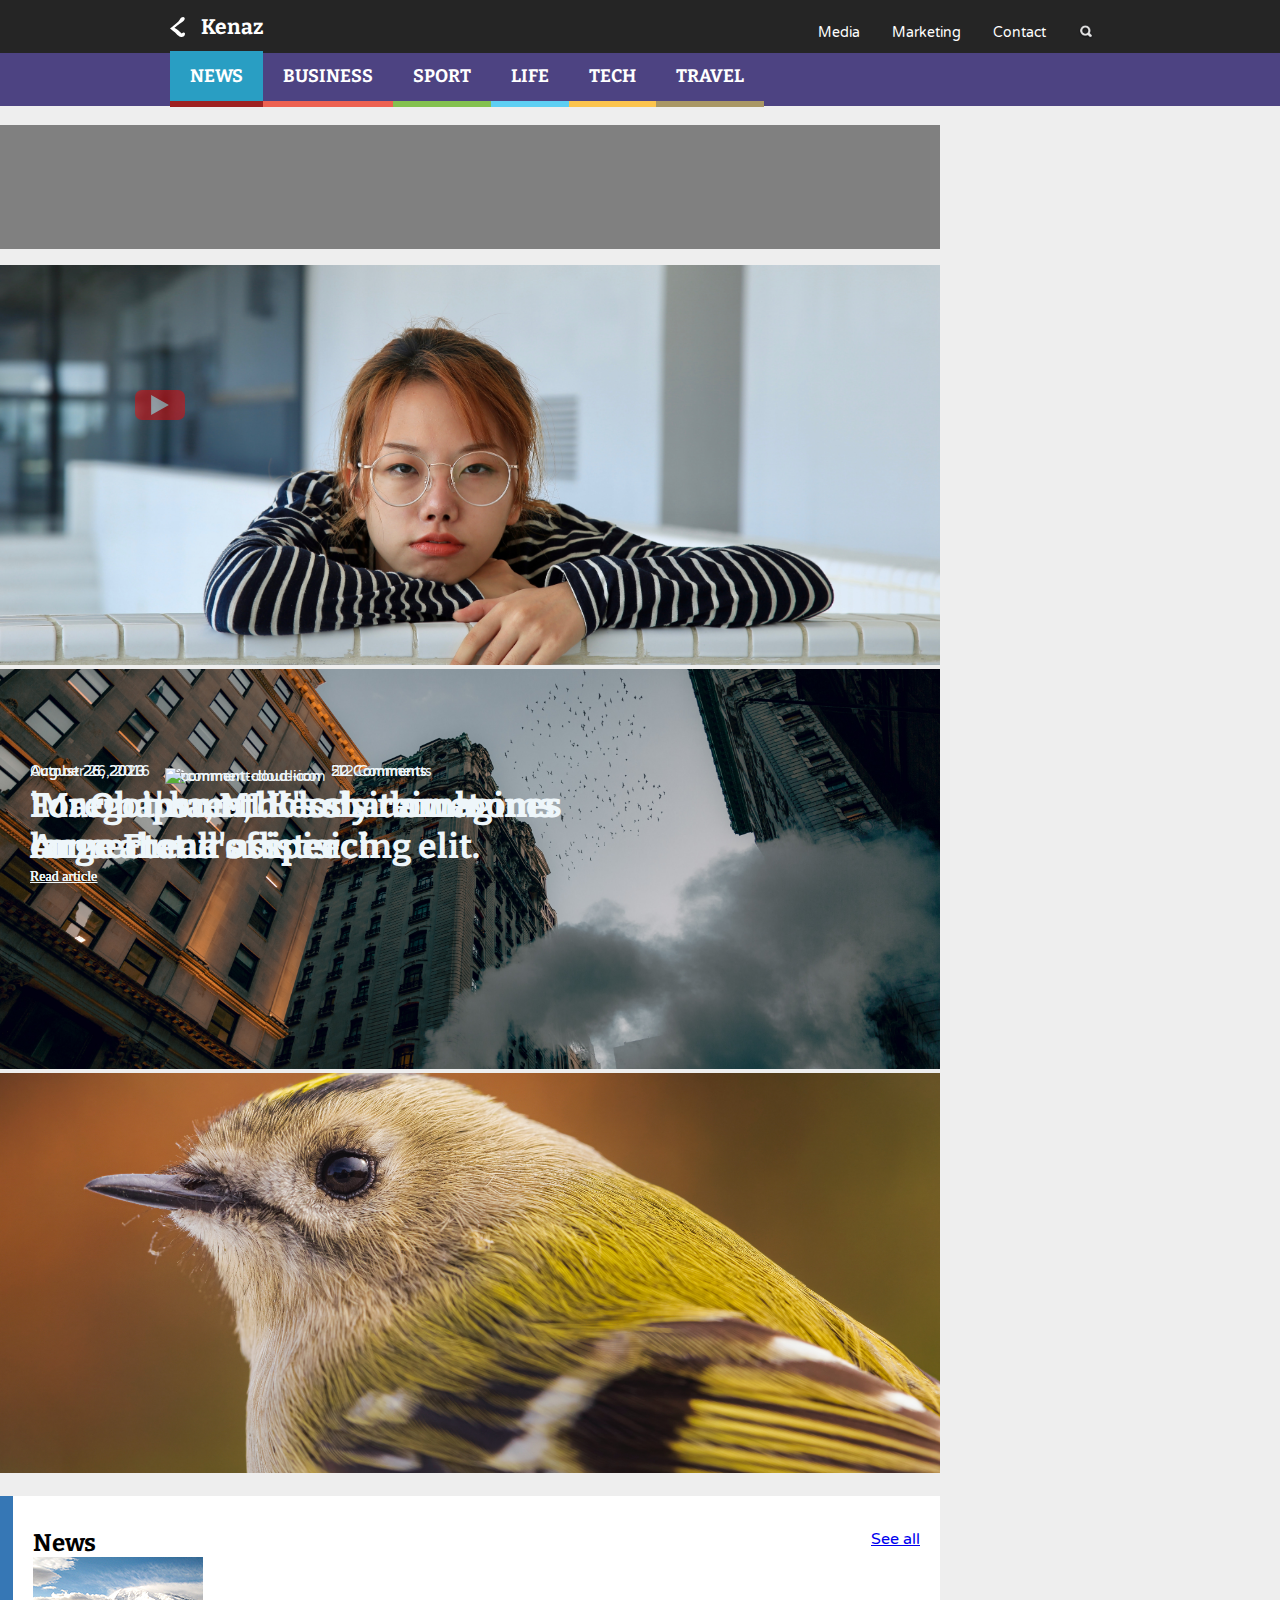
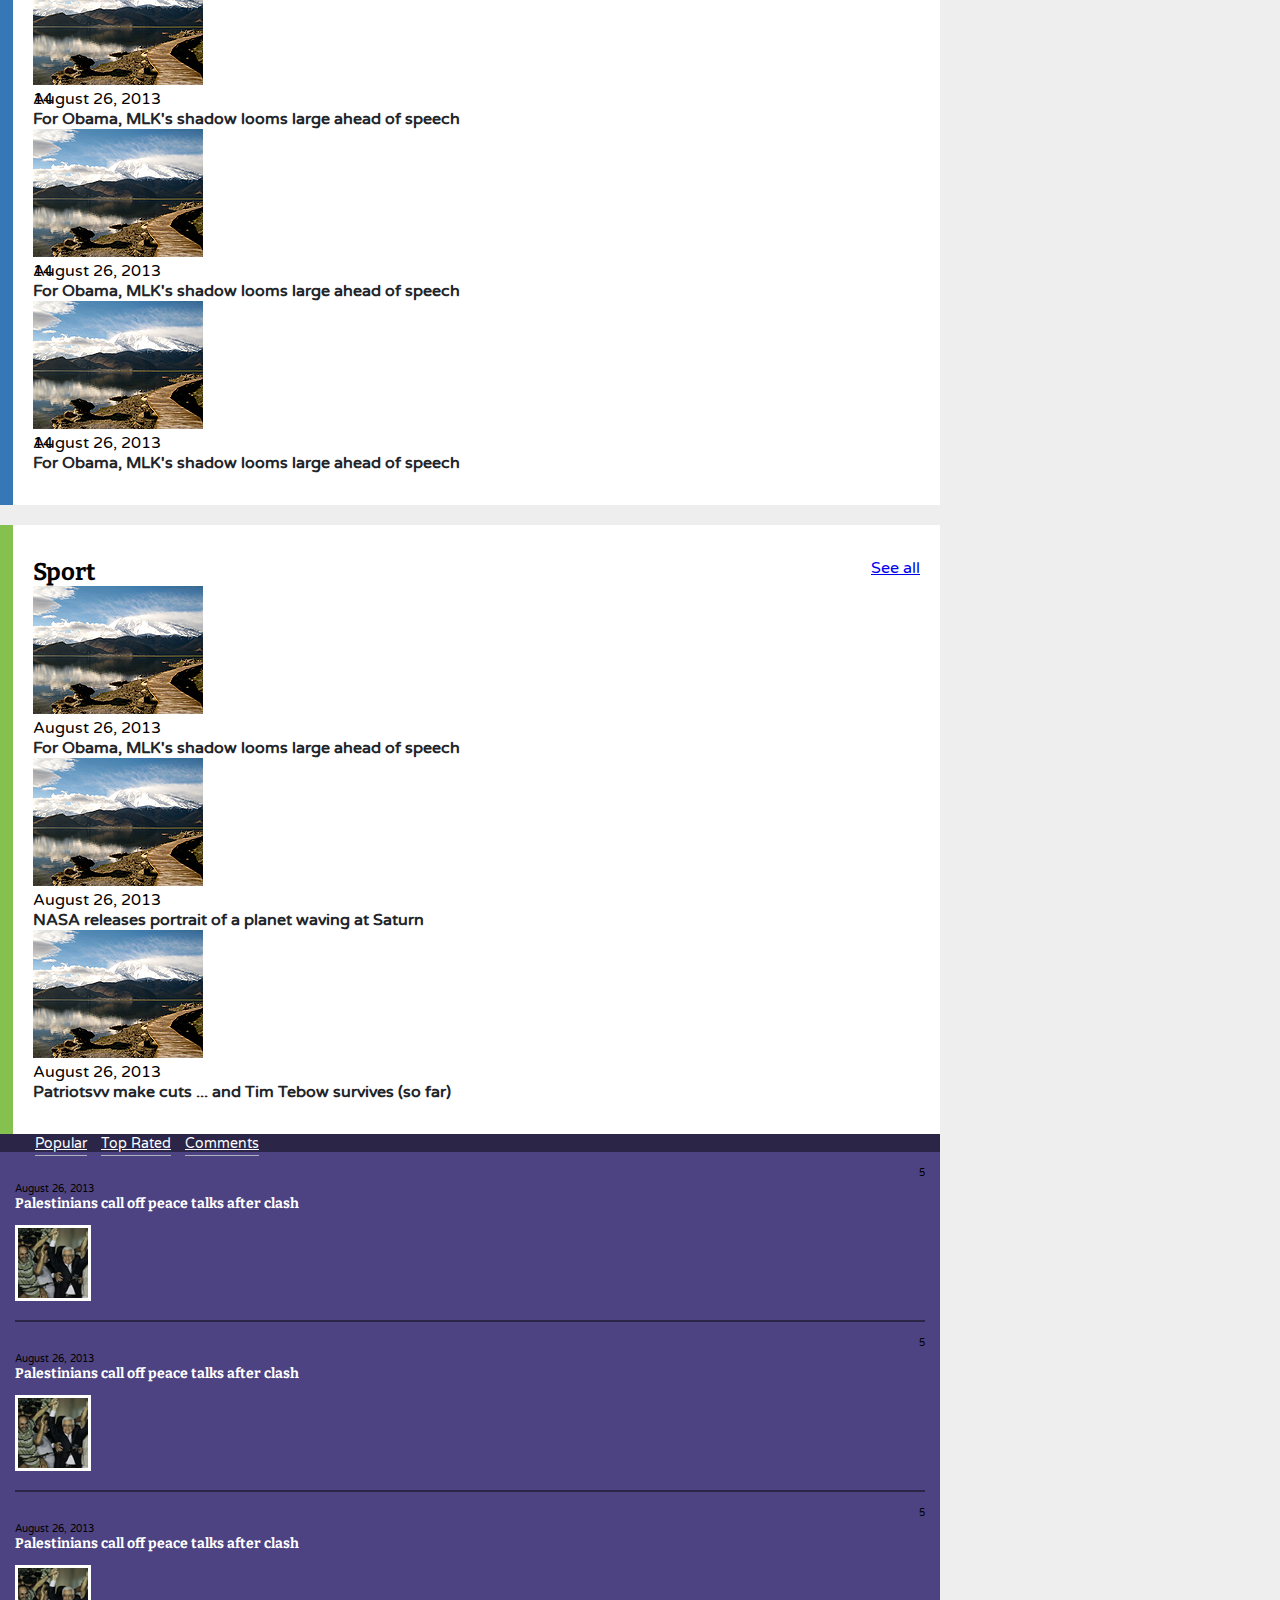
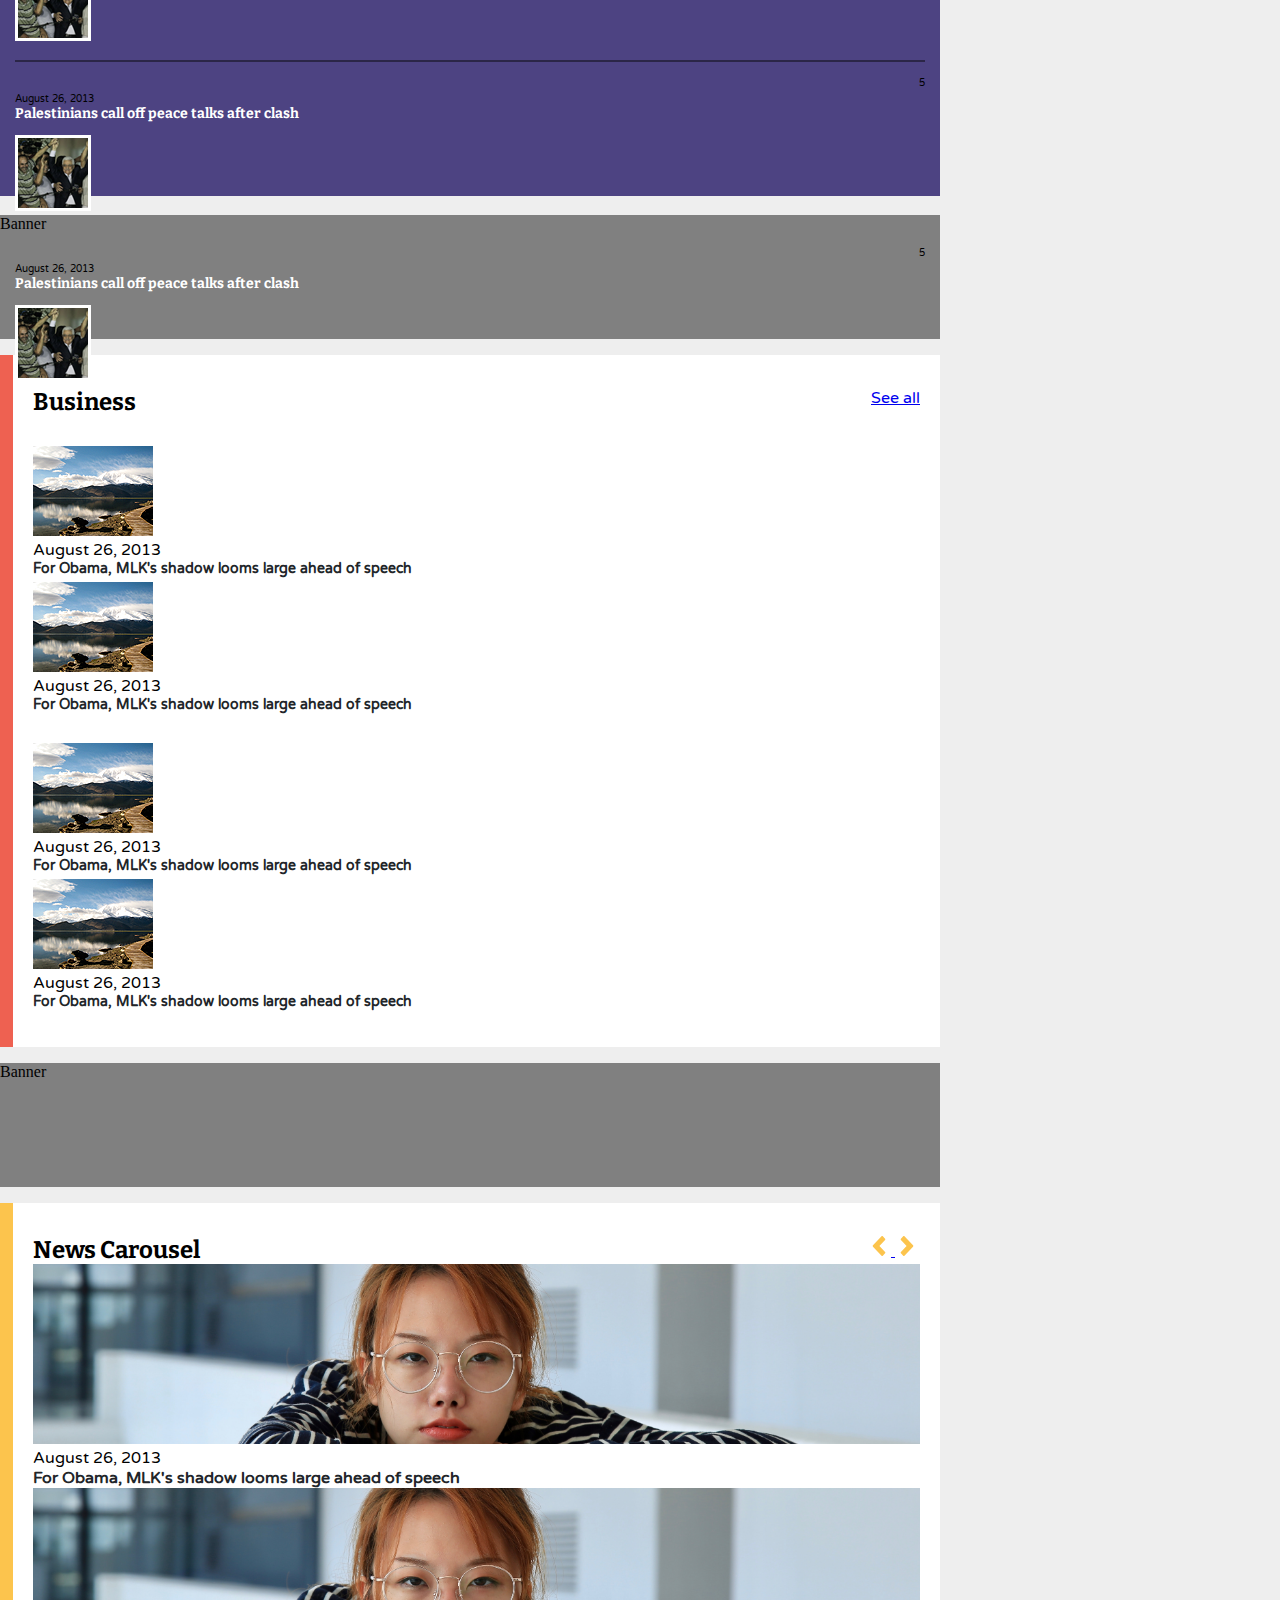
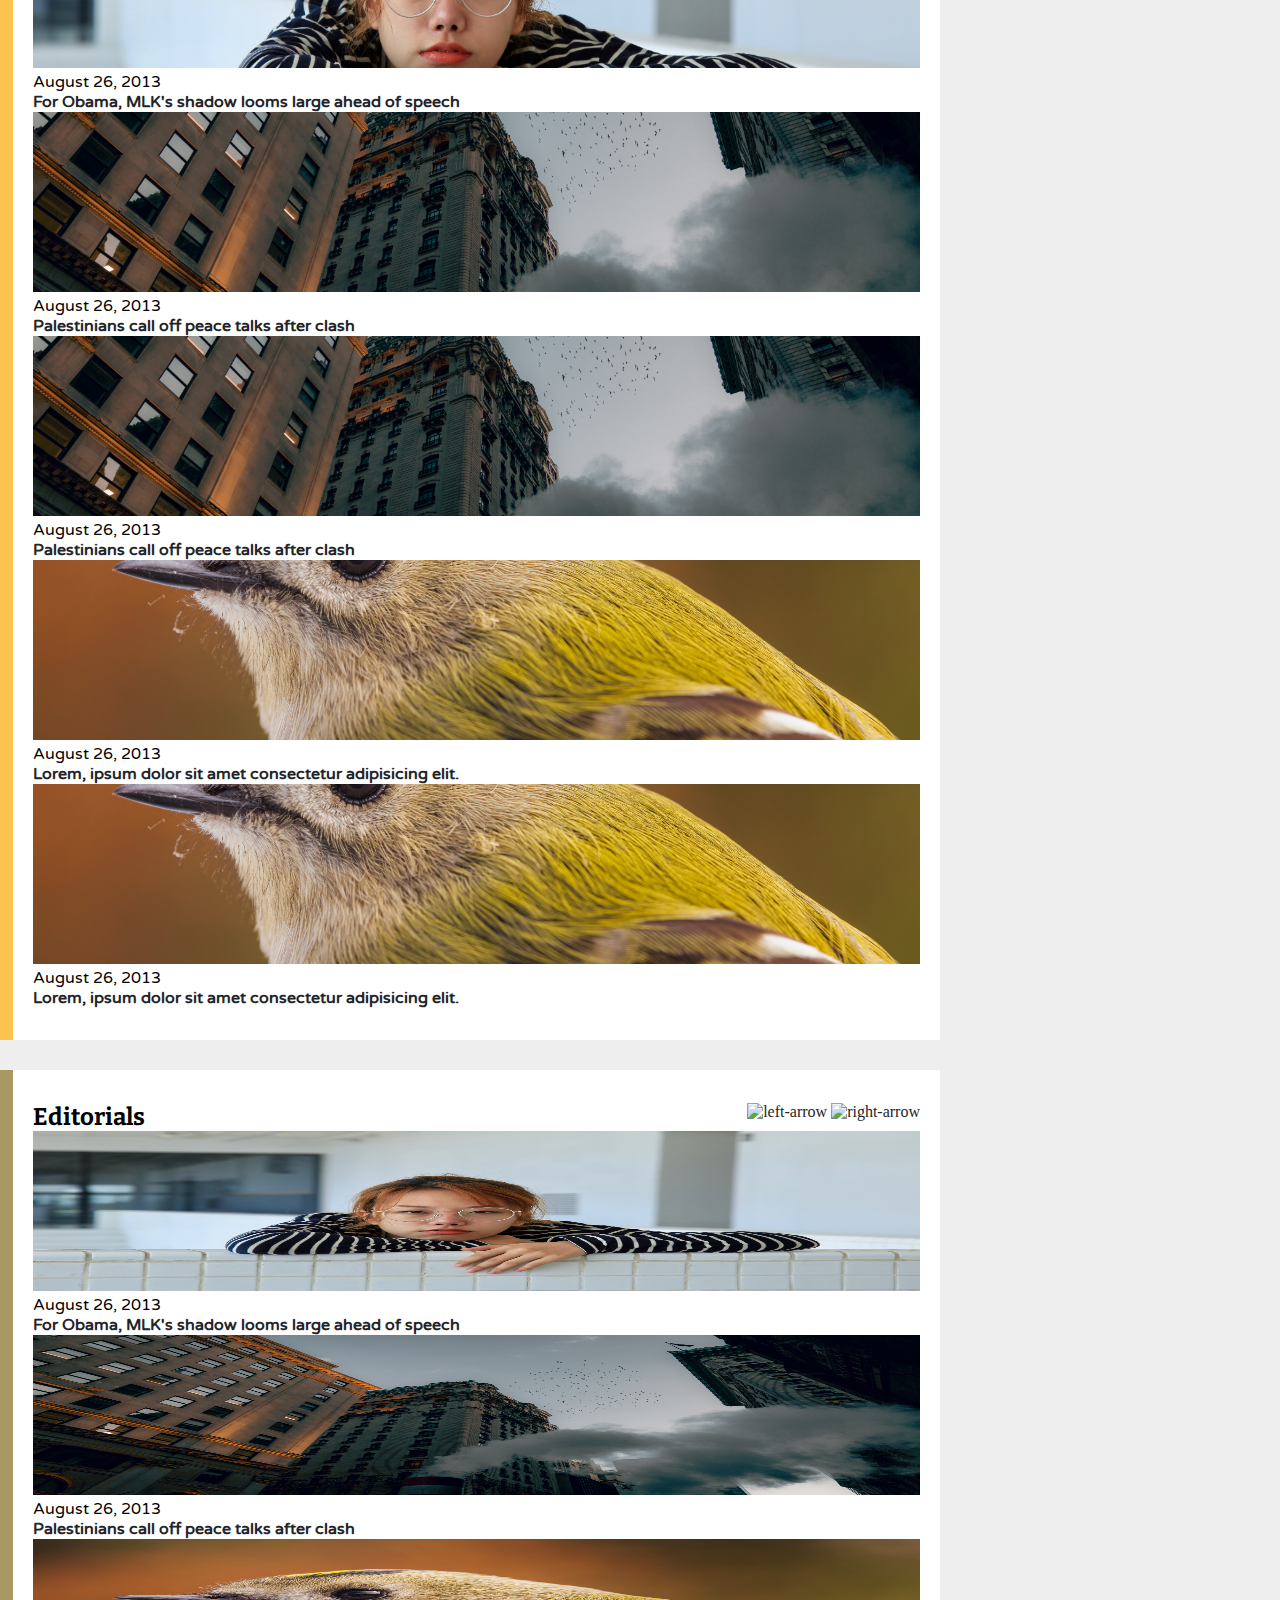
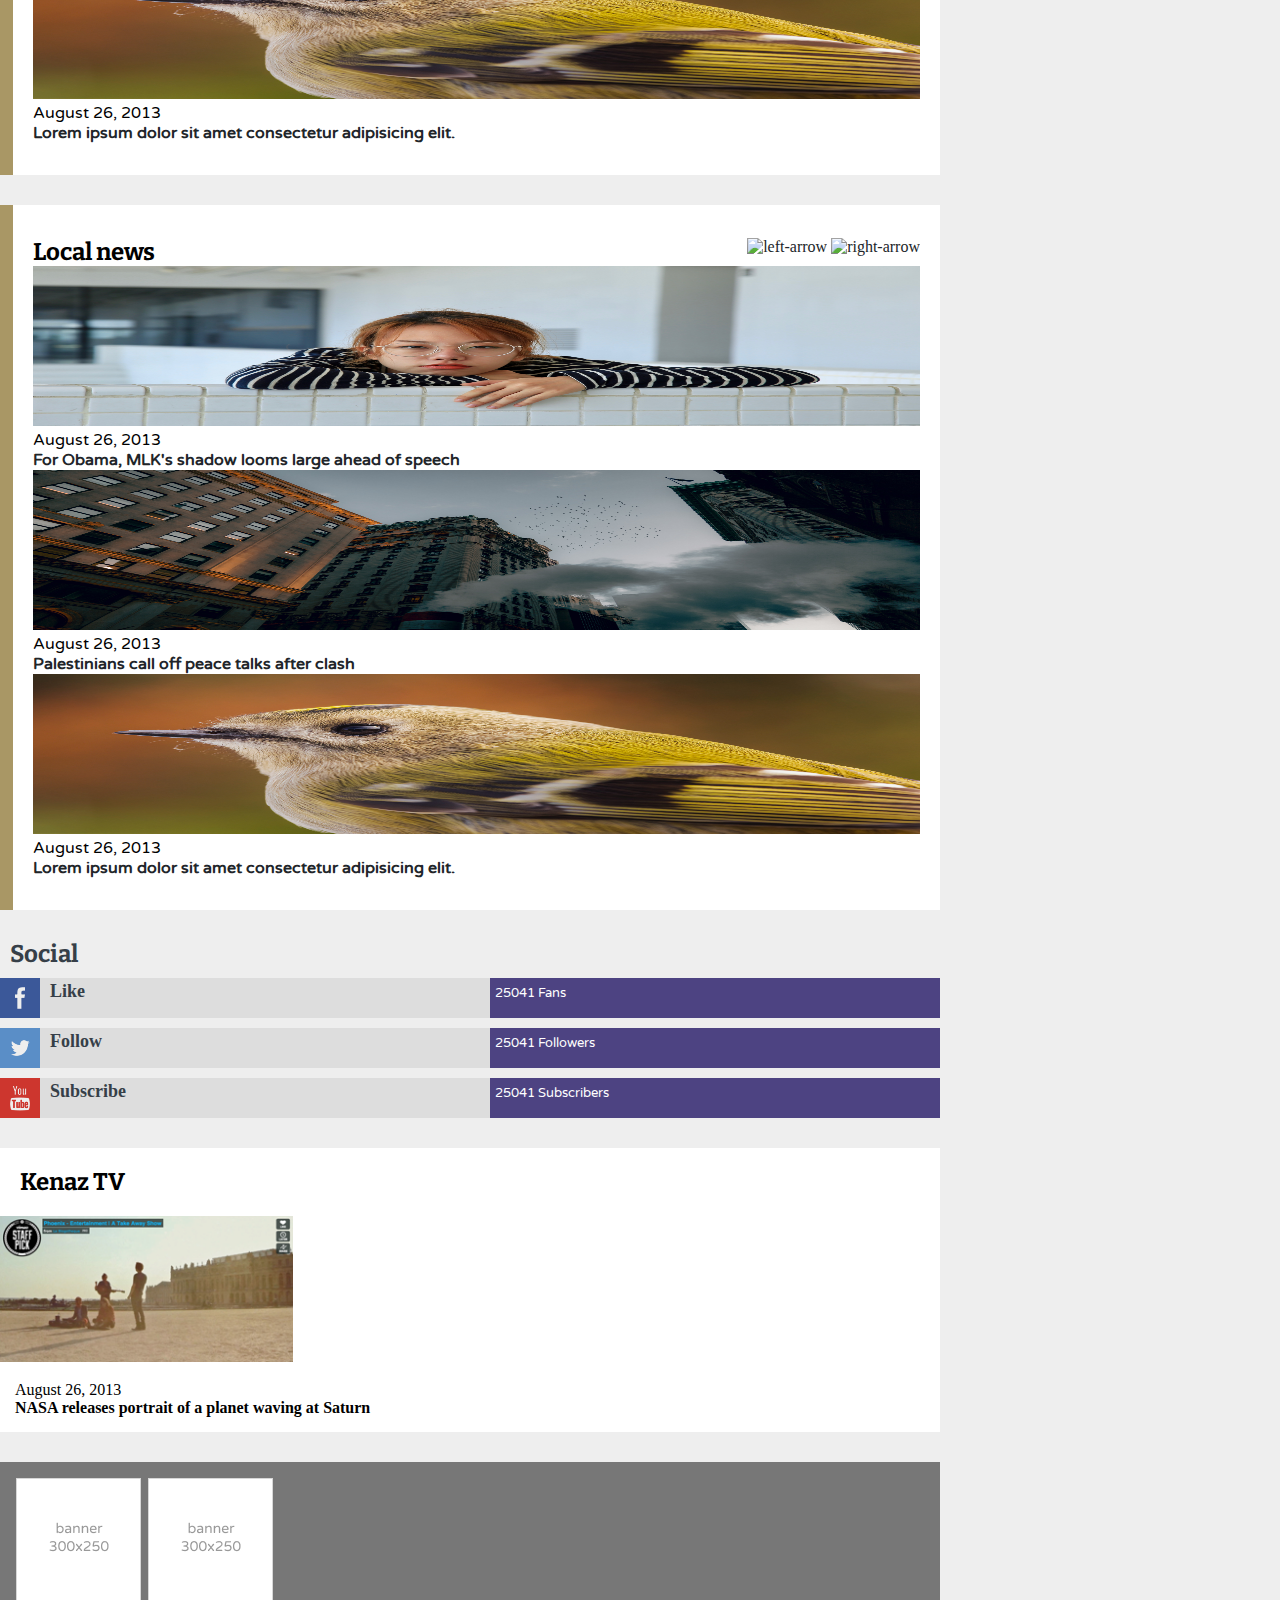
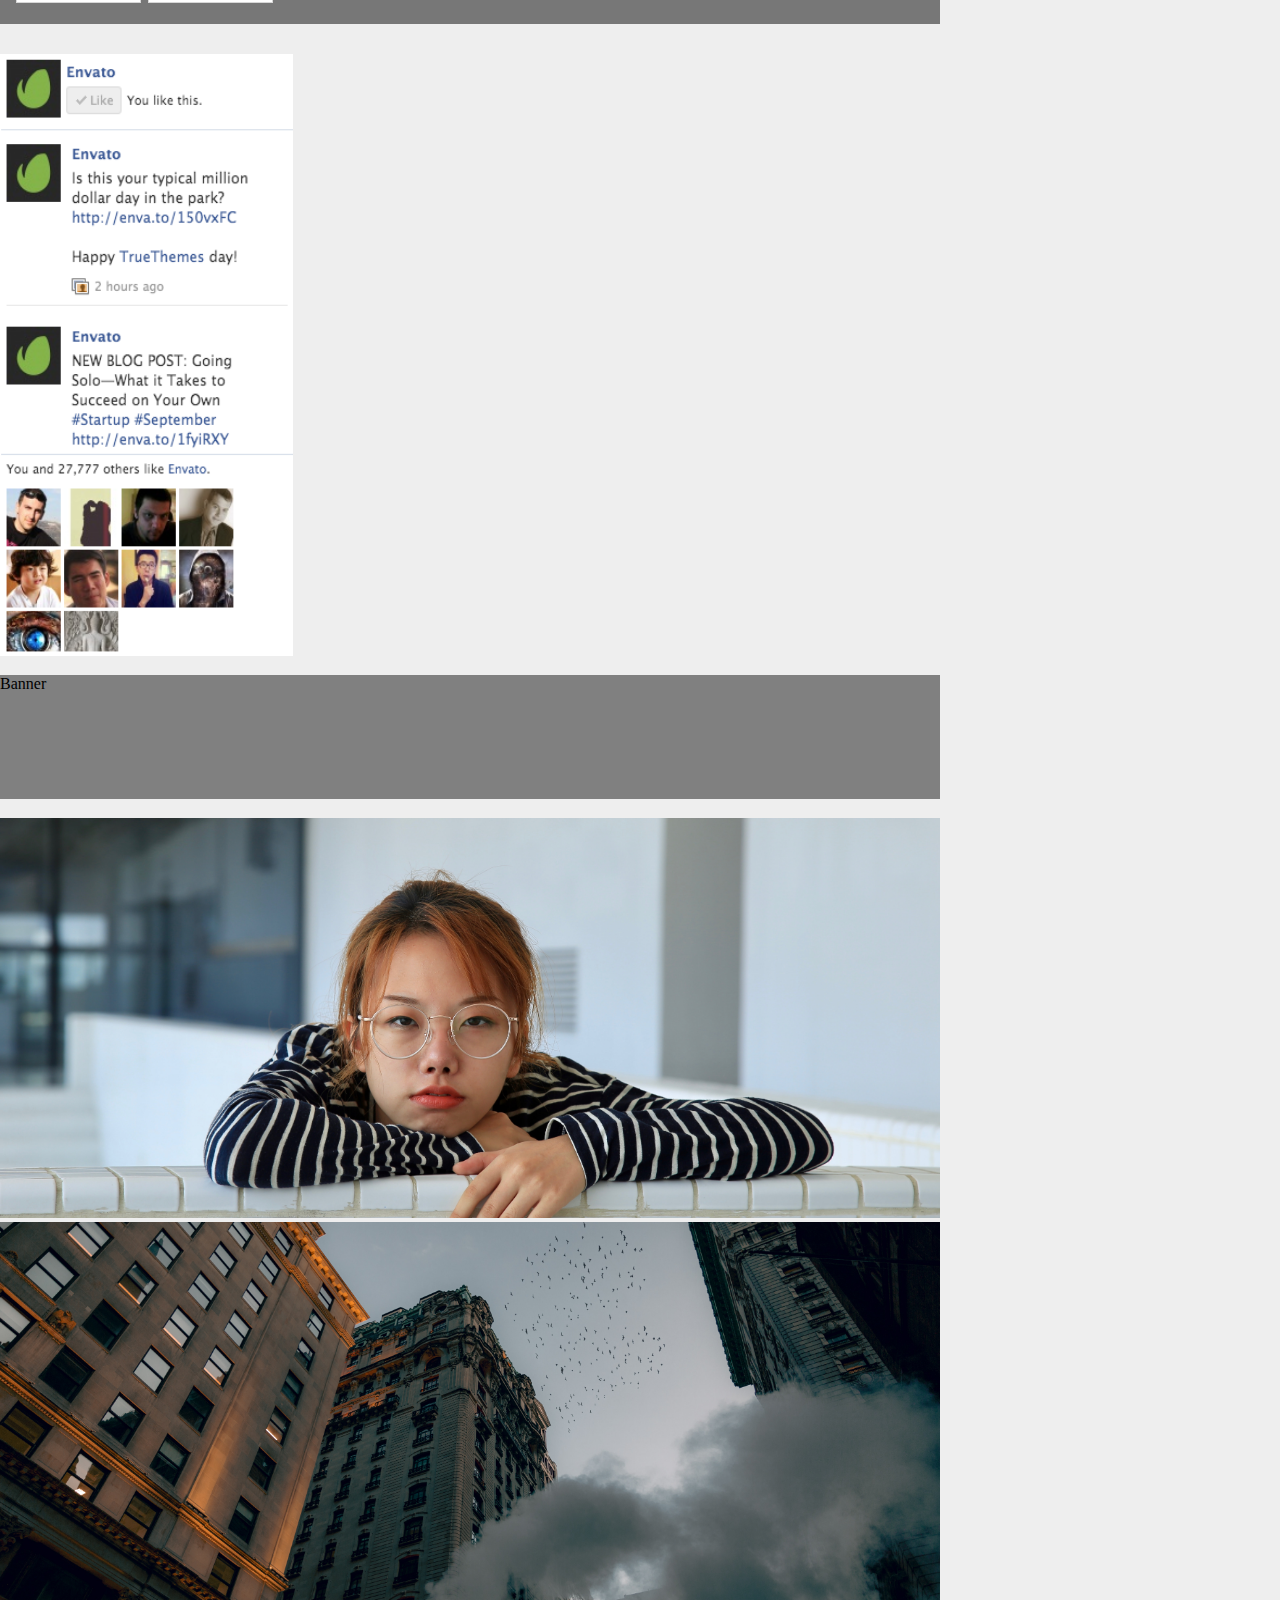
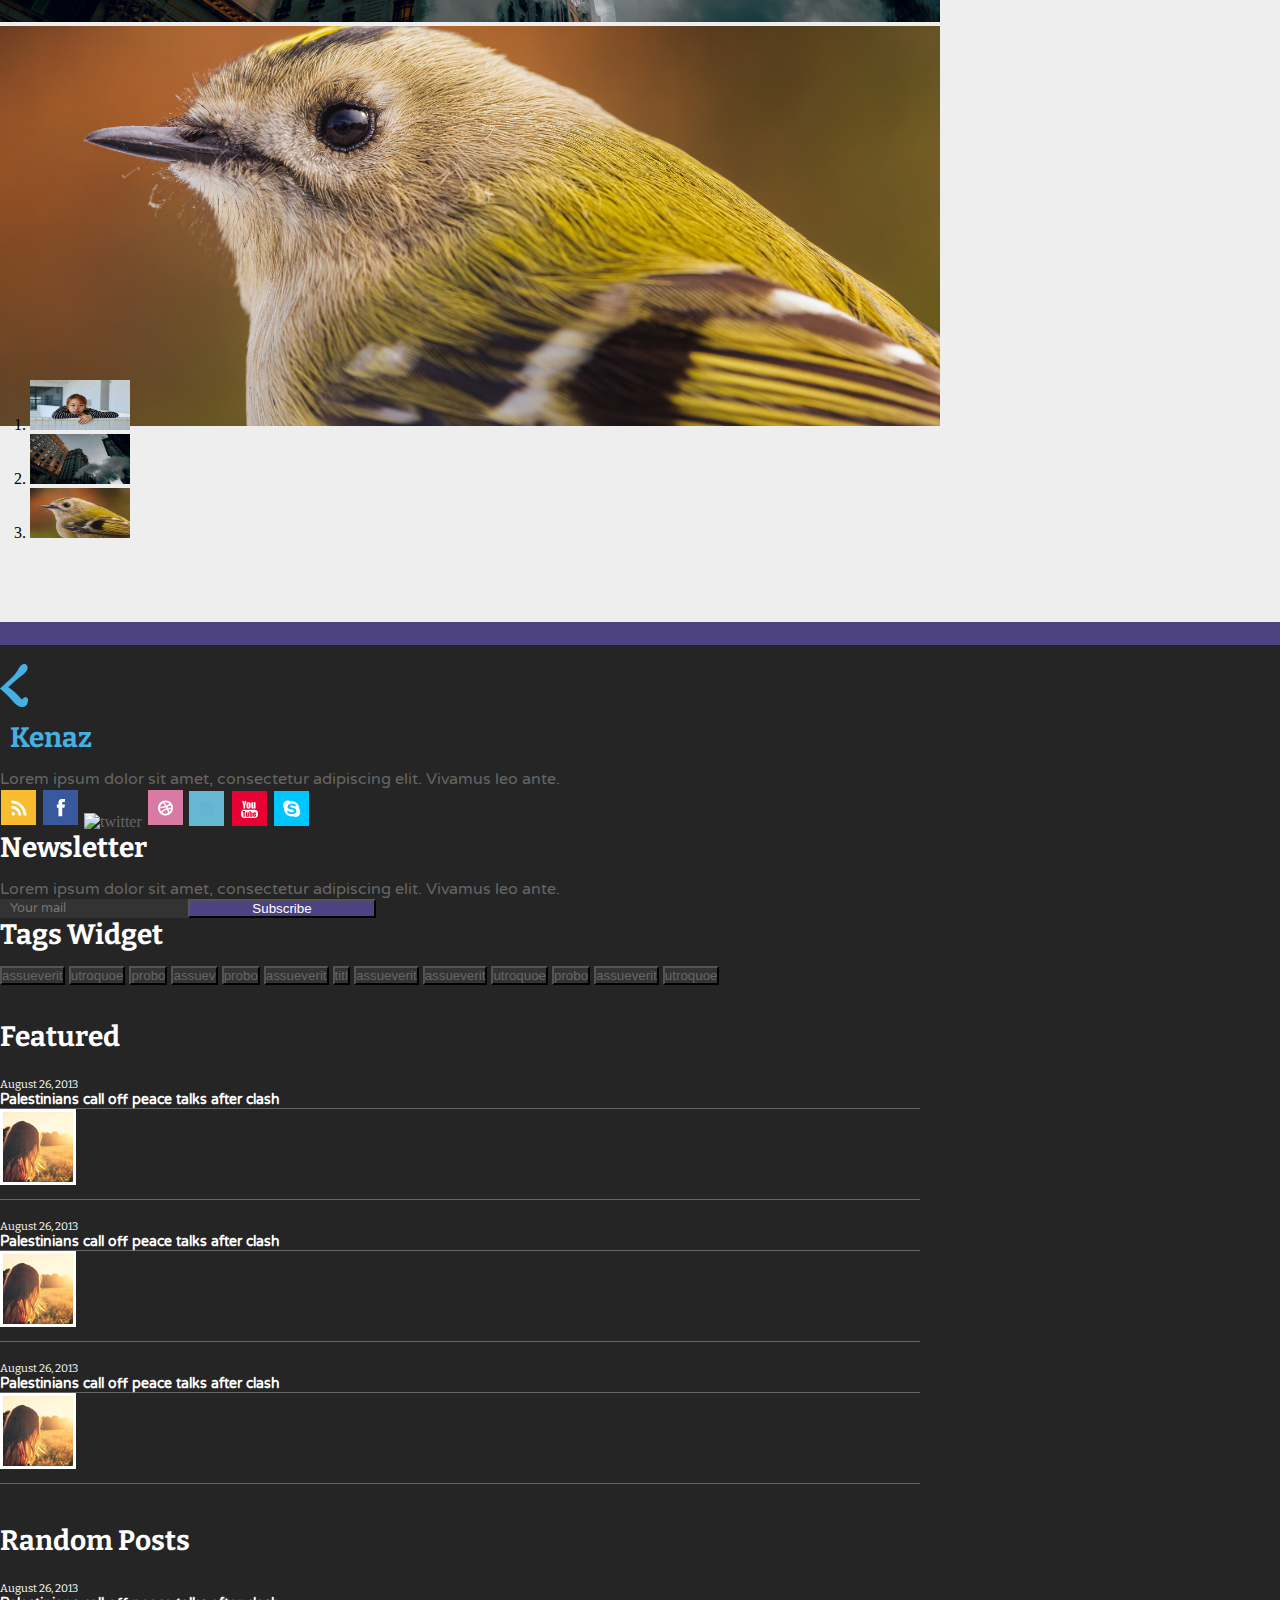
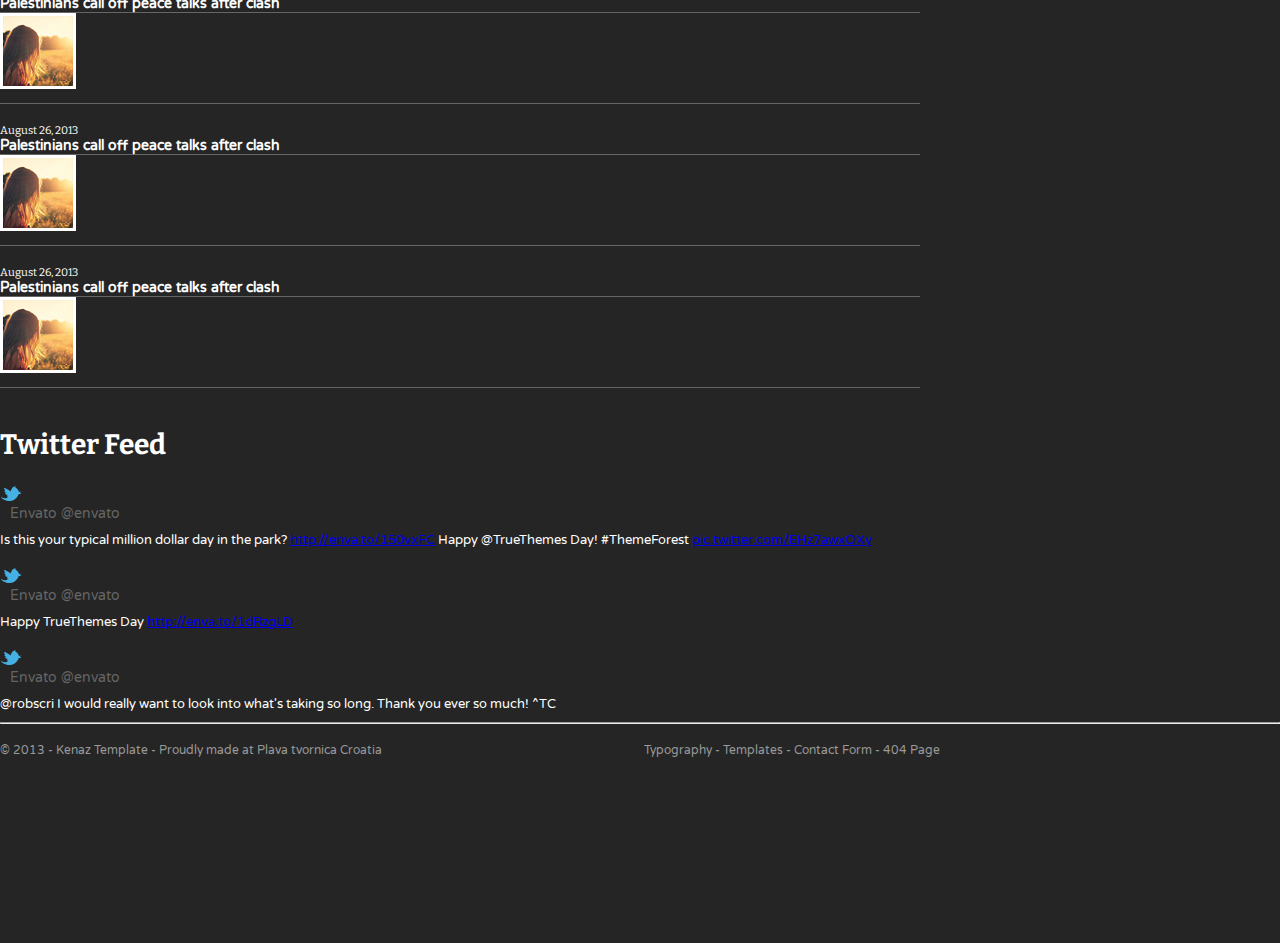
==== commit 164e516c: "close_to_Final" ====
--- a/index.html
+++ b/index.html
@@ -13,72 +13,139 @@
     <link rel="stylesheet" href="styles/style.css" />
   </head>
   <body>
-    <header class="main-header">
-      <a href="/kenaz" class="logo">
-        <svg
-          width="15"
-          height="20"
-          viewBox="0 0 15 20"
-          fill="none"
-          xmlns="http://www.w3.org/2000/svg"
-        >
-          <path
-            fill-rule="evenodd"
-            clip-rule="evenodd"
-            d="M4.38627 10.8327C4.38627 10.8327 8.81369 7.13973 11.5441 5.42656C14.2726 3.71166 15.3044 2.18915 14.4679 0.801808C13.6315 -0.58556 11.4335 -0.2582 9.81597 2.46102C8.20106 5.18183 5.36095 7.0317 3.38311 8.7179C1.40617 10.4041 0.013346 11.437 0.013346 11.437C0.013346 11.437 3.80143 14.1308 6.00117 16.4163C8.20106 18.7017 9.20424 19.272 10.2617 19.7076C11.3194 20.143 13.9114 20.3338 14.6338 18.3742C15.3596 16.4163 14.9397 15.7951 13.9357 15.4693C12.9334 15.1419 11.7375 16.6069 11.7375 16.6069C11.7375 16.6069 9.98355 14.8111 8.17347 13.3427C6.36322 11.8743 4.38627 10.8327 4.38627 10.8327Z"
-            fill="white"
-          />
-        </svg>
-
-        <h2>Kenaz</h2>
-      </a>
-      <nav class="sub-nav">
-        <ul>
-          <li><a href="#">Media</a></li>
-          <li><a href="#">Marketing</a></li>
-          <li><a href="#">Contact</a></li>
-          <li>
-            <a href="#"><img src="./images/search 1.svg" alt="search" /></a>
-          </li>
-        </ul>
-      </nav>
-    </header>
-    <header class="sub-header">
-      <a class="category" href="category.html">
-        <h2 class="one">NEWS</h2>
-        <h2 id="2">BUSINESS</h2>
-        <h2 id="3">SPORT</h2>
-        <h2 id="4">LIFE</h2>
-        <h2 id="5">TECH</h2>
-        <h2 id="6">TRAVEL</h2>
-      </a>
-    </header>
+    <!--Glavni dijelovi: header,content i footer-->
+    <!--HEADER-->
+    <div class="header-container">
+      <header class="main-header">
+        <div class="box">
+        <a href="/kenaz" class="logo">
+          <svg
+            width="15"
+            height="20"
+            viewBox="0 0 15 20"
+            fill="none"
+            xmlns="http://www.w3.org/2000/svg"
+          >
+            <path
+              fill-rule="evenodd"
+              clip-rule="evenodd"
+              d="M4.38627 10.8327C4.38627 10.8327 8.81369 7.13973 11.5441 5.42656C14.2726 3.71166 15.3044 2.18915 14.4679 0.801808C13.6315 -0.58556 11.4335 -0.2582 9.81597 2.46102C8.20106 5.18183 5.36095 7.0317 3.38311 8.7179C1.40617 10.4041 0.013346 11.437 0.013346 11.437C0.013346 11.437 3.80143 14.1308 6.00117 16.4163C8.20106 18.7017 9.20424 19.272 10.2617 19.7076C11.3194 20.143 13.9114 20.3338 14.6338 18.3742C15.3596 16.4163 14.9397 15.7951 13.9357 15.4693C12.9334 15.1419 11.7375 16.6069 11.7375 16.6069C11.7375 16.6069 9.98355 14.8111 8.17347 13.3427C6.36322 11.8743 4.38627 10.8327 4.38627 10.8327Z"
+              fill="white"
+            />
+          </svg>
+          <h2>Kenaz</h2>
+        </a>
+        <nav class="sub-nav">
+          <ul>
+            <li><a href="#">Media</a></li>
+            <li><a href="#">Marketing</a></li>
+            <li><a href="#">Contact</a></li>
+            <li>
+              <a href="#"><img src="./images/search 1.svg" alt="search" /></a>
+            </li>
+          </ul>
+        </nav>
+      </div>
+      </header>
+      <header class="sub-header">
+        <div class="box">
+        <a class="category" href="category.html">
+          <h2 class="one click clicked">NEWS</h2>
+          <h2 class="two click ">BUSINESS</h2>
+          <h2 class="three click ">SPORT</h2>
+          <h2 class="four click ">LIFE</h2>
+          <h2 class="five click ">TECH</h2>
+          <h2 class="six click ">TRAVEL</h2>
+        </a>
+      </div>
+      </header>   
+    </div>  
+ 
+
+  <!--MAIN CONTENT-->
+  <div class="container">
     <div class="banner">
       <div class="box"></div>
     </div>
-
-    <article class="slider">
-      <div class="slider-outer">
-        <img class="prev" src="./images/Shape 1.svg" alt="prev" />
-        <div class="slider-inner">
-          <img src="./images/slide-3.jpg" class="active" alt="img1" />
-          <img src="./images/slide-4.jpg" alt="img2" />
-          <img src="./images/slide-5.jpg" alt="img3" />
-        </div>
-        <img class="after" src="./images/Shape 2.svg" alt="after" />
-      </div>
-    </article>
+  
+      <div id="main-carousel" class="article carousel slide carousel-fade" data-ride="carousel">
+        <div class="carousel-inner">
+          <div class="background carousel-item active" >
+                <img class="background-image" src="./images/slide-3.jpg" alt="slide-3">
+                <div class="container">
+                  <div class="heading">
+                    <p>August 26, 2013</p>
+                    <img src="./images/comment ico.svg" alt="comment-cloud-icon">
+                    <p>22 Comments</p>
+                  </div>
+                  <div class="description">
+                    <p class="lead text-left">
+                      'Margot' breathlessly reimagines  +Anne Frank's sister
+                    </p>
+                  </div>
+                  <a href="single.html" class="btn btn-lg btn-primary">Read article</a>
+              </div>           
+              <div class="overlay">
+              </div>
+          </div>
+          
+          <div class="background carousel-item " >
+            <img class="background-image" src="./images/slide-4.jpg" alt="slide-4">
+            <div class="container">
+              <div class="heading">
+                <p>October 26, 2016</p>
+                <img src="./images/comment ico.svg" alt="comment-cloud-icon">
+                <p>12 Comments</p>
+              </div>
+              <div class="description">
+                <p class="lead text-left">
+                  Lorem ipsum, dolor sit amet consectetur adipisicing elit.
+                </p>
+              </div>
+              <a href="single.html" class="btn btn-lg btn-primary">Read article</a>
+          </div>           
+          <div class="overlay">
+          </div>
+      </div>
+      <div class="background carousel-item " >
+        <img class="background-image" src="./images/slide-5.jpg" alt="slide-5">
+        <div class="container">
+          <div class="heading">
+            <p>August 26, 2020</p>
+            <img src="./images/comment ico.svg" alt="comment-cloud-icon">
+            <p>50 Comments</p>
+          </div>
+          <div class="description">
+            <p class="lead text-left">
+              For Obama, MLK's shadow looms large ahead of speech 
+            </p>
+          </div>
+          <a href="single.html" class="btn btn-lg btn-primary">Read article</a>
+       </div>           
+        <div class="overlay">
+       </div>
+      </div>
+      </div>     
+  
+        <a class="carousel-control-prev" href="#main-carousel" role="button" data-slide="prev">
+          <span class="carousel-control-prev-icon"></span>
+        </a>
+        <a class="carousel-control-next" href="#main-carousel" role="button" data-slide="next">
+          <span class="carousel-control-next-icon"></span>
+        </a>
+    </div>
 
     <div class="container">
       <div class="row">
         <div class="col-lg-8">
           <div class="news">
-              <p class="text-left">
-                <h2>News</h2>
+            <div class="lead">
+              <h2>News</h2>
+              <p>
+                <a href="single.html"><u>See all</u></a>
               </p>
-              <p class="text-right">
-                <a href="category.html"><u>See all</u></a>
-              </p>   
+              </div> 
             
           <div class="row">
             <div class="col-lg-4"> 
@@ -88,7 +155,7 @@
               <p class="text-right text-muted" id="number">14</p>
             </p> 
             <p class="description">
-              <strong> For Obama, MLK's shadow looms large ahead of speech </strong> 
+              <strong> <a href="single.html"> For Obama, MLK's shadow looms large ahead of speech </a></strong> 
             </p>
           </div> 
           <div class="col-lg-4"> 
@@ -98,7 +165,7 @@
               <p class="text-right text-muted" id="number">14</p>
             </p> 
             <p class="description">
-              <strong> For Obama, MLK's shadow looms large ahead of speech </strong> 
+              <strong> <a href="single.html"> For Obama, MLK's shadow looms large ahead of speech </a></strong>
             </p>
           </div> 
           <div class="col-lg-4"> 
@@ -108,18 +175,19 @@
               <p class="text-right text-muted" id="number">14</p>
             </p> 
             <p class="description">
-              <strong> For Obama, MLK's shadow looms large ahead of speech </strong> 
+              <strong> <a href="single.html"> For Obama, MLK's shadow looms large ahead of speech </a></strong>
             </p>
           </div> 
           </div>
         </div>
 
           <div class="sport">
-            <p class="text-left"><h2>Sport</h2></p>
-            <p class="text-right">
-              <a href="./category.html"><u>See all</u></a>
+            <div class="lead">
+            <h2>Sport</h2>
+            <p>
+              <a href="single.html"><u>See all</u></a>
             </p>
-          
+            </div>
           <div class="row">
             <div class="col-lg-4">
               <img src="./images/Layer 59.png" alt="smth">
@@ -127,28 +195,27 @@
                 <p class="text-left text-muted" >August 26, 2013</p>
               </p> 
               <p class="description">
-                <strong> For Obama, MLK's shadow looms large ahead of speech </strong> 
+                <strong> <a href="single.html"> For Obama, MLK's shadow looms large ahead of speech </a></strong>
               </p>
             </div>
             <div class="col-lg-4">
               <img src="./images/Layer 59.png" alt="smth">
               <p class="text-left text-muted">August 26, 2013</p>
               <p class="description">
-                <strong> NASA releases portrait of a planet waving at Saturn</strong> 
+                <strong><a href="single.html">NASA releases portrait of a planet waving at Saturn</a> </strong> 
               </p>
             </div>
             <div class="col-lg-4">
               <img src="./images/Layer 59.png" alt="smth">
               <p class="text-left text-muted">August 26, 2013</p>
               <p class="description">
-                <strong> Patriotsvv make cuts ... and Tim Tebow survives (so far) </strong> 
+                <strong><a href="single.html"> Patriotsvv make cuts ... and Tim Tebow survives (so far) </a></strong> 
               </p>
             </div>
           </div>
         </div>
-      </div>
-
-        
+       </div>
+
         <div class="col-lg-4">
           <ul class="list-group">
             <li class="list-group-item">
@@ -160,10 +227,12 @@
           <div class="aside">
             <div class="row">
               <div class="col-lg-8">
-                <img class="comment" src="./images/comment copy 3.svg" class="float-right" alt=""> 
-                <p class="text-muted text-right">5</p>  
+                <div class="comment">
+                  <img src="./images/comment ico.svg" class="float-right" alt=""> 
+                  <p class="text-muted">5</p>  
+                </div>
                 <p class="date text-muted" >August 26, 2013</p>
-                <p class="text-white">Palestinians call off peace talks after clash</p>
+                <p class="text-white"> <a href="single.html"> Palestinians call off peace talks after clash</p></a>
               </div>
               <div class="col-lg-4">
                 <img class="guy" src="./images/Layer 5.png" alt="someguy">
@@ -171,10 +240,12 @@
             </div>
             <div class="row">
               <div class="col-lg-8">
-                <img src="./images/comment copy 3.svg" class="float-right" alt=""> 
-                <p class="text-muted text-right">5</p>  
+                <div class="comment">
+                  <img src="./images/comment ico.svg" class="float-right" alt=""> 
+                  <p class="text-muted">5</p>  
+                </div>
                 <p class="date text-muted" >August 26, 2013</p>
-                <p class="text-white">Palestinians call off peace talks after clash</p>
+                <p class="text-white"> <a href="single.html"> Palestinians call off peace talks after clash</p></a>
               </div>
               <div class="col-lg-4">
                 <img class="guy" src="./images/Layer 5.png" alt="someguy">
@@ -182,10 +253,12 @@
             </div>
             <div class="row">
               <div class="col-lg-8">
-                <img src="./images/comment copy 3.svg" class="float-right" alt=""> 
-                <p class="text-muted text-right">5</p>  
+                <div class="comment">
+                  <img src="./images/comment ico.svg" class="float-right" alt=""> 
+                  <p class="text-muted">5</p>  
+                </div>
                 <p class="date text-muted" >August 26, 2013</p>
-                <p class="text-white">Palestinians call off peace talks after clash</p>
+                <p class="text-white"> <a href="single.html"> Palestinians call off peace talks after clash</p></a>
               </div>
               <div class="col-lg-4">
                 <img class="guy" src="./images/Layer 5.png" alt="someguy">
@@ -193,10 +266,12 @@
             </div>
             <div class="row">
               <div class="col-lg-8">
-                <img src="./images/comment copy 3.svg" class="float-right" alt=""> 
-                <p class="text-muted text-right">5</p>  
+                <div class="comment">
+                  <img src="./images/comment ico.svg" class="float-right" alt=""> 
+                  <p class="text-muted">5</p>  
+                </div>
                 <p class="date text-muted" >August 26, 2013</p>
-                <p class="text-white">Palestinians call off peace talks after clash</p>
+                <p class="text-white"> <a href="single.html"> Palestinians call off peace talks after clash</p></a>
               </div>
               <div class="col-lg-4">
                 <img class="guy" src="./images/Layer 5.png" alt="someguy">
@@ -204,10 +279,12 @@
             </div>
             <div class="row">
               <div class="col-lg-8">
-                <img src="./images/comment copy 3.svg" class="float-right" alt=""> 
-                <p class="text-muted text-right">5</p>  
+                <div class="comment">
+                  <img src="./images/comment ico.svg" class="float-right" alt=""> 
+                  <p class="text-muted">5</p>  
+                </div>
                 <p class="date text-muted" >August 26, 2013</p>
-                <p class="text-white">Palestinians call off peace talks after clash</p>
+                <p class="text-white"> <a href="single.html"> Palestinians call off peace talks after clash</p></a>
               </div>
               <div class="col-lg-4">
                 <img class="guy" src="./images/Layer 5.png" alt="someguy">
@@ -217,21 +294,24 @@
       </div>
       </div>
     </div>
-    
+
+
     <div class="container">
-      <div class="row">
-         <!--LEFT SIDE CONTAINER-->
+      <div class="row">       
+        <!--LEFT SIDE CONTAINER-->  
         <div class="col-lg-8">
-
+          <div class="banner">
           <div class="box">
             Banner
           </div>
-
+        </div>
           <div class="business">
-            <p class="text-left"><h2>Business</h2></p>
-            <p class="text-right">
-              <a href="./category.html"><u>See all</u></a>
-            </p>
+            <div class="lead">
+              <h2>Business</h2>
+              <p>
+                <a href="single.html"><u>See all</u></a>
+              </p>
+              </div> 
             <div class="row">
               <div class="col-lg-6">
                 <img class="float-left" src="./images/Layer 56.png" alt="smth">
@@ -239,7 +319,7 @@
                   <p class="text-muted " >August 26, 2013</p>
                 </p> 
                 <p class="description">
-                  <strong> For Obama, MLK's shadow looms large ahead of speech </strong> 
+                  <strong> <a href="single.html">For Obama, MLK's shadow looms large ahead of speech </strong> </a> 
                 </p>
               </div>
                 <div class="col-lg-6">
@@ -248,7 +328,7 @@
                   <p class="text-muted" >August 26, 2013</p>
                 </p> 
                 <p class="description">
-                  <strong> For Obama, MLK's shadow looms large ahead of speech </strong> 
+                  <strong> <a href="single.html">For Obama, MLK's shadow looms large ahead of speech </strong> </a> 
                 </p>
               </div>
               </div>
@@ -259,7 +339,7 @@
                   <p class="text-muted " >August 26, 2013</p>
                 </p> 
                 <p class="description">
-                  <strong> For Obama, MLK's shadow looms large ahead of speech </strong> 
+                  <strong> <a href="single.html">For Obama, MLK's shadow looms large ahead of speech </strong> </a> 
                 </p>
               </div>
                 <div class="col-lg-6">
@@ -268,7 +348,7 @@
                   <p class="text-muted" >August 26, 2013</p>
                 </p> 
                 <p class="description">
-                  <strong> For Obama, MLK's shadow looms large ahead of speech </strong> 
+                  <strong> <a href="single.html">For Obama, MLK's shadow looms large ahead of speech </strong> </a> 
                 </p>
               </div>
             </div>
@@ -276,21 +356,25 @@
 
             <div class="row">
               <div class="col-lg-12">  
-              <div class="box">
-                Banner
-              </div>
+              <div class="banner">
+                <div class="box">
+                  Banner
+                </div>
+            </div>
              </div>  
             </div>       
             
             <div id="myCarousel" class="news-carousel carousel slide" data-ride="carousel">
-              <h2>News Carousel</h2>
-              <div class="arrows text-right">
-                <a href="#myCarousel" role="button" data-slide="prev">
-                  <img class="left-arrow" src="./images/Shape 1.svg" alt="left-arrow">
-                </a>
-                <a href="#myCarousel" role="button" data-slide="next">
-                  <img class="right-arrow" src="./images/Shape 2.svg" alt="right-arrow">
-                </a>
+              <div class="lead">
+                <h2>News Carousel</h2>
+                <div class="arrows">
+                  <a href="#myCarousel" role="button" data-slide="prev">
+                    <img class="left-arrow" src="./images/Shape 1.svg" alt="left-arrow">
+                  </a>
+                  <a href="#myCarousel" role="button" data-slide="next">
+                    <img class="right-arrow" src="./images/Shape 2.svg" alt="right-arrow">
+                  </a>
+                </div>
               </div>
               <div class="carousel-inner">
                 <div class="carousel-item active">
@@ -301,7 +385,7 @@
                         <p class="text-muted " >August 26, 2013</p>
                       </p> 
                       <p class="description">
-                        <strong> For Obama, MLK's shadow looms large ahead of speech </strong> 
+                        <strong> <a href="single.html"> For Obama, MLK's shadow looms large ahead of speech </strong> </a>
                       </p>
                     </div>
                       <div class="col-lg-6">
@@ -310,7 +394,7 @@
                         <p class="text-muted" >August 26, 2013</p>
                       </p> 
                       <p class="description">
-                        <strong> For Obama, MLK's shadow looms large ahead of speech </strong> 
+                        <strong> <a href="single.html"> For Obama, MLK's shadow looms large ahead of speech </strong> </a>
                       </p>
                     </div>
                   </div>
@@ -323,7 +407,7 @@
                         <p class="text-muted " >August 26, 2013</p>
                       </p> 
                       <p class="description">
-                        <strong> Palestinians call off peace talks after clash</strong> 
+                        <strong> <a href="single.html">Palestinians call off peace talks after clash</strong> </a> 
                       </p>
                     </div>
                       <div class="col-lg-6">
@@ -332,7 +416,7 @@
                         <p class="text-muted" >August 26, 2013</p>
                       </p> 
                       <p class="description">
-                        <strong> Palestinians call off peace talks after clash </strong> 
+                        <strong> <a href="single.html">Palestinians call off peace talks after clash</strong> </a> 
                       </p>
                     </div>
                   </div>
@@ -345,7 +429,7 @@
                         <p class="text-muted " >August 26, 2013</p>
                       </p> 
                       <p class="description">
-                        <strong> Lorem, ipsum dolor sit amet consectetur adipisicing elit. </strong> 
+                        <strong><a href="single.html">Lorem, ipsum dolor sit amet consectetur adipisicing elit. </strong> </a> 
                       </p>
                     </div>
                       <div class="col-lg-6">
@@ -354,27 +438,27 @@
                         <p class="text-muted" >August 26, 2013</p>
                       </p> 
                       <p class="description">
-                        <strong> Lorem ipsum dolor sit amet consectetur, adipisicing elit.</strong> 
+                        <strong><a href="single.html">Lorem, ipsum dolor sit amet consectetur adipisicing elit. </strong> </a> 
                       </p>
                     </div>
                   </div>
                 </div>
               </div>
-            </div>
-            
-          
+            </div>                 
             
             <div class="row">
               <div class="col-lg-6">
                 <div id="myCarousel2" class="editorials carousel slide" data-ride="carousel">
-                <h2>Editorials</h2>
-                <div class="row">
-                  <a class="carousel-control-prev" href="#myCarousel2" role="button" data-slide="prev">
-                    <span class="carousel-control-prev-icon"></span>
-                  </a>
-                  <a class="carousel-control-next" href="#myCarousel2" role="button" data-slide="next">
-                    <span class="carousel-control-next-icon"></span>
-                  </a>
+                <div class="lead">
+                  <h2>Editorials</h2>
+                  <div class="arrows">
+                    <a href="#myCarousel2" role="button" data-slide="prev">
+                      <img class="left-arrow" src="./images/arrow-l.svg" alt="left-arrow">
+                    </a>
+                    <a href="#myCarousel2" role="button" data-slide="next">
+                      <img class="right-arrow" src="./images/arrow-r.svg" alt="right-arrow">
+                    </a>
+                  </div>
                 </div>
               <div class="carousel-inner">
                   <div class="carousel-item active">
@@ -383,7 +467,7 @@
                         <p class="text-muted " >August 26, 2013</p>
                       </p> 
                       <p class="description">
-                        <strong> For Obama, MLK's shadow looms large ahead of speech </strong> 
+                        <strong> <a href="single.html">For Obama, MLK's shadow looms large ahead of speech </strong> </a> 
                       </p>
                   </div>
                   <div class="carousel-item ">
@@ -392,7 +476,7 @@
                         <p class="text-muted " >August 26, 2013</p>
                       </p> 
                       <p class="description">
-                        <strong>Palestinians call off peace talks after clash</strong> 
+                        <strong> <a href="single.html">Palestinians call off peace talks after clash</strong> </a>
                       </p>
                   </div>
                   <div class="carousel-item ">
@@ -401,7 +485,7 @@
                         <p class="text-muted " >August 26, 2013</p>
                       </p> 
                       <p class="description">
-                        <strong> Lorem ipsum dolor sit amet consectetur adipisicing elit. </strong> 
+                        <strong> <a href="single.html">Lorem ipsum dolor sit amet consectetur adipisicing elit. </strong> </a>
                       </p>
                   </div>
                 </div>
@@ -409,14 +493,16 @@
           </div>
           <div class="col-lg-6">
             <div id="myCarousel3" class="local-news carousel slide" data-ride="carousel">
-            <h2>Local news</h2>
-            <div class="row">
-              <a class="carousel-control-prev" href="#myCarousel3" role="button" data-slide="prev">
-                <span class="carousel-control-prev-icon"></span>
-              </a>
-              <a class="carousel-control-next" href="#myCarousel3" role="button" data-slide="next">
-                <span class="carousel-control-next-icon"></span>
-              </a>
+            <div class="lead">
+              <h2>Local news</h2>
+              <div class="arrows">
+                <a href="#myCarousel3" role="button" data-slide="prev">
+                  <img class="left-arrow" src="./images/arrow-l.svg" alt="left-arrow">
+                </a>
+                <a href="#myCarousel3" role="button" data-slide="next">
+                  <img class="right-arrow" src="./images/arrow-r.svg" alt="right-arrow">
+                </a>
+              </div>
             </div>
           <div class="carousel-inner">
               <div class="carousel-item active">
@@ -425,7 +511,7 @@
                     <p class="text-muted " >August 26, 2013</p>
                   </p> 
                   <p class="description">
-                    <strong> For Obama, MLK's shadow looms large ahead of speech </strong> 
+                    <strong> <a href="single.html">For Obama, MLK's shadow looms large ahead of speech </strong> </a> 
                   </p>
               </div>
               <div class="carousel-item ">
@@ -434,7 +520,7 @@
                     <p class="text-muted " >August 26, 2013</p>
                   </p> 
                   <p class="description">
-                    <strong>Palestinians call off peace talks after clash</strong> 
+                    <strong> <a href="single.html">Palestinians call off peace talks after clash</strong> </a>
                   </p>
               </div>
               <div class="carousel-item ">
@@ -443,7 +529,7 @@
                     <p class="text-muted " >August 26, 2013</p>
                   </p> 
                   <p class="description">
-                    <strong> Lorem ipsum dolor sit amet consectetur adipisicing elit. </strong> 
+                    <strong> <a href="single.html">Lorem ipsum dolor sit amet consectetur adipisicing elit. </strong> </a>
                   </p>
               </div>
             </div>
@@ -457,17 +543,17 @@
               <h2>Social</h2>
               <div class="facebook">
                 <img src="./images/facebook.svg" alt="facebook">
-                <p class="like">Like</p>
+                <p class="like"><a href="#"> Like</p></a>
                 <p class="fans">25041 Fans</p>
               </div>
               <div class="twitter">
                 <img src="./images/twitter.svg" alt="twitter">
-                <p class="like">Follow</p>
+                <p class="like"><a href="#"> Follow</p></a>
                 <p class="fans">25041 Followers</p>
               </div>
               <div class="youtube">
                 <img src="./images/youtube.svg" alt="youtube">
-                <p class="like">Subscribe</p>
+                <p class="like"><a href="#"> Subscribe</p></a>
                 <p class="fans">25041 Subscribers</p>
               </div>
             </div>
@@ -478,7 +564,7 @@
               <div class="description">
                 <p class="text-muted">August 26, 2013</p>
                 <p>
-                  <strong> NASA releases portrait of a planet waving at Saturn</strong> 
+                  <strong> <a href="single.html"> NASA releases portrait of a planet waving at Saturn</strong> </a>
                 </p>
               </div>
             </div>
@@ -495,7 +581,9 @@
       </div>
 
     <div class="container">
+      <div class="banner">
           <div class="box">Banner</div>
+        </div>
     </div>
 
     <div class="thumb container">
@@ -530,7 +618,9 @@
         </ol>
       </div>
     </div>
-
+  </div>
+
+  <!--FOOTER-->
     <footer>
       <div class="container">
         <div class="row">
@@ -580,40 +670,44 @@
       </div>
       <div class="container">
         <div class="row">
-        <div class="col-lg-4">
+          <div class="col-lg-4">
             <div class="featured">
               <h2>Featured</h2>
               <div class="row">
                 <div class="col-lg-8">
                   <p class="date text-muted" >August 26, 2013</p>
                   <p class="description">
-                    <strong> Palestinians call off peace talks after clash </strong> 
+                    <strong> <a href="single.html"> Palestinians call off peace talks after clash </strong> </a>
                   </p>
                  </div>
                  <div class="col-lg-4">
                    <img src="./images/Layer 63.png" alt="girl">
-                 </div>                
+                 </div>
+                </div>
+                <div class="row">
                  <div class="col-lg-8">
                   <p class="date text-muted" >August 26, 2013</p>
                   <p class="description">
-                    <strong> Palestinians call off peace talks after clash </strong> 
+                    <strong> <a href="single.html"> Palestinians call off peace talks after clash </strong> </a>
                   </p>
                  </div>
                  <div class="col-lg-4">
                    <img src="./images/Layer 63.png" alt="girl">
                  </div>
+                </div>
+                <div class="row">
                  <div class="col-lg-8">
                   <p class="date text-muted" >August 26, 2013</p>
                   <p class="description">
-                    <strong> Palestinians call off peace talks after clash </strong> 
+                    <strong> <a href="single.html"> Palestinians call off peace talks after clash </strong> </a>
                   </p>
                  </div>
                  <div class="col-lg-4">
                    <img src="./images/Layer 63.png" alt="girl">
                  </div>
-              </div>
-            </div>
-          </div>        
+                </div>
+              </div>
+            </div>
           <div class="col-lg-4">
             <div class="random-posts">
               <h2>Random Posts</h2>
@@ -621,33 +715,38 @@
                 <div class="col-lg-8">
                   <p class="date text-muted" >August 26, 2013</p>
                   <p class="description">
-                    <strong> Palestinians call off peace talks after clash </strong> 
+                    <strong> <a href="single.html"> Palestinians call off peace talks after clash </strong> </a>
                   </p>
                  </div>
                  <div class="col-lg-4">
                    <img src="./images/Layer 63.png" alt="girl">
                  </div>
+                </div>
+                <div class="row">
                  <div class="col-lg-8">
                   <p class="date text-muted" >August 26, 2013</p>
                   <p class="description">
-                    <strong> Palestinians call off peace talks after clash </strong> 
+                    <strong> <a href="single.html"> Palestinians call off peace talks after clash </strong> </a>
                   </p>
                  </div>
                  <div class="col-lg-4">
                    <img src="./images/Layer 63.png" alt="girl">
                  </div>
+                </div>
+                <div class="row">
                  <div class="col-lg-8">
                   <p class="date text-muted" >August 26, 2013</p>
                   <p class="description">
-                    <strong> Palestinians call off peace talks after clash </strong> 
+                    <strong> <a href="single.html"> Palestinians call off peace talks after clash </strong> </a>
                   </p>
                  </div>
                  <div class="col-lg-4">
                    <img src="./images/Layer 63.png" alt="girl">
                  </div>
-              </div>
-            </div>
-          </div>
+                </div>
+              </div>
+            </div>
+          
           <div class="col-lg-4">           
             <div class="twitter-wall">
               <h2>Twitter Feed</h2>
@@ -679,17 +778,12 @@
       <hr>    
       <div class="footer-info">
         <div class="container">
-        <p>&copy; 2013 - Kenaz Template - Proudyl made at Plava tvornica Croatia</p>
-        <p>Typograpy - Templates - Contact Form - 404 Page</p>
+        <p>&copy; 2013 - Kenaz Template - Proudly made at Plava tvornica Croatia</p>
+        <p>Typography - Templates - Contact Form - 404 Page</p>
       </div>
     </div>
   </footer>
-
-    <script
-      src="https://code.jquery.com/jquery-3.5.1.js"
-      integrity="sha256-QWo7LDvxbWT2tbbQ97B53yJnYU3WhH/C8ycbRAkjPDc="
-      crossorigin="anonymous"
-    ></script>
+  <script src="https://code.jquery.com/jquery-3.5.1.js" integrity="sha256-QWo7LDvxbWT2tbbQ97B53yJnYU3WhH/C8ycbRAkjPDc=" crossorigin="anonymous"></script>
     <script
       src="https://cdn.jsdelivr.net/npm/bootstrap@4.5.3/dist/js/bootstrap.bundle.min.js"
       integrity="sha384-ho+j7jyWK8fNQe+A12Hb8AhRq26LrZ/JpcUGGOn+Y7RsweNrtN/tE3MoK7ZeZDyx"
--- a/styles/style.css
+++ b/styles/style.css
@@ -8,10 +8,21 @@
 }
 
 body {
-  background-color: #d6d2d2;
+  background-color: #eeeeee;
 }
 
 .main-header {
+  display: -webkit-box;
+  display: -ms-flexbox;
+  display: flex;
+  -webkit-box-pack: center;
+      -ms-flex-pack: center;
+          justify-content: center;
+  background: #252525;
+  height: 53px;
+}
+
+.main-header .box {
   display: -webkit-box;
   display: -ms-flexbox;
   display: flex;
@@ -21,41 +32,37 @@
   -webkit-box-align: center;
       -ms-flex-align: center;
           align-items: center;
-  background: black;
   height: 53px;
-  width: 100%;
-  margin: auto;
-}
-
-.main-header .logo {
+  width: 940px;
+}
+
+.main-header .box .logo {
   display: -webkit-box;
   display: -ms-flexbox;
   display: flex;
   -webkit-box-align: center;
       -ms-flex-align: center;
           align-items: center;
-  margin: 26%;
   color: white;
   font-family: "Bitter", serif;
   font-size: 14px;
   text-decoration: none;
 }
 
-.main-header .logo img {
+.main-header .box .logo img {
   width: 14px;
   height: 21px;
 }
 
-.main-header .logo h2 {
+.main-header .box .logo h2 {
   margin-left: 1rem;
 }
 
-.main-header .sub-nav {
-  margin-right: 25%;
+.main-header .box .sub-nav {
   margin-top: 15px;
 }
 
-.main-header .sub-nav ul {
+.main-header .box .sub-nav ul {
   display: -webkit-box;
   display: -ms-flexbox;
   display: flex;
@@ -65,120 +72,193 @@
   font-size: 14px;
 }
 
-.main-header .sub-nav img {
+.main-header .box .sub-nav img {
   width: 16px;
   height: 16px;
 }
 
-.main-header .sub-nav a {
+.main-header .box .sub-nav a {
   text-decoration: none;
   color: white;
   padding: 1rem;
 }
 
-.main-header .sub-nav a:hover {
+.main-header .box .sub-nav a:hover {
   color: #adadad;
 }
 
 .sub-header {
+  display: -webkit-box;
+  display: -ms-flexbox;
+  display: flex;
+  -webkit-box-pack: center;
+      -ms-flex-pack: center;
+          justify-content: center;
   background: #4d4382;
   height: 53px;
-  width: 100%;
-  display: -webkit-box;
-  display: -ms-flexbox;
-  display: flex;
+}
+
+.sub-header .box {
+  display: -webkit-box;
+  display: -ms-flexbox;
+  display: flex;
+  -webkit-box-pack: justify;
+      -ms-flex-pack: justify;
+          justify-content: space-between;
   -webkit-box-align: center;
       -ms-flex-align: center;
           align-items: center;
-}
-
-.sub-header .category {
-  display: -webkit-box;
-  display: -ms-flexbox;
-  display: flex;
-  color: white;
-  margin-left: 24%;
+  height: 53px;
+  width: 940px;
+}
+
+.sub-header .box .category {
+  display: -webkit-box;
+  display: -ms-flexbox;
+  display: flex;
+  color: white;
+  margin-top: 33px;
   text-decoration: none;
   font-family: "Bitter", serif;
 }
 
-.sub-header .category h2 {
-  margin-left: 2rem;
+.sub-header .box .category h2 {
+  padding: 14px 20px 14px 20px;
+  margin-bottom: 35px;
   font-size: 18px;
 }
 
-.sub-header .category h2:hover {
+.sub-header .box .category h2:hover {
   color: #300236;
-}
-
-.sub-header .category h2.one {
-  border-bottom-color: transparent;
-}
-
-.box {
+  -webkit-transition: 0.3s ease-in;
+  transition: 0.3s ease-in;
+}
+
+.sub-header .box .category .one {
+  border-bottom: #9e2222 solid 6px;
+}
+
+.sub-header .box .category .two {
+  border-bottom: #ee6151 solid 6px;
+}
+
+.sub-header .box .category .three {
+  border-bottom: #84c14f solid 6px;
+}
+
+.sub-header .box .category .four {
+  border-bottom: #5dcff3 solid 6px;
+}
+
+.sub-header .box .category .five {
+  border-bottom: #fcc44d solid 6px;
+}
+
+.sub-header .box .category .six {
+  border-bottom: #a99765 solid 6px;
+}
+
+.sub-header .box .category .clicked {
+  background-color: #299ec3;
+}
+
+.banner .box {
   max-width: 940px;
   height: 124px;
   background: grey;
   margin: 16px auto;
 }
 
-.slider {
+.article {
+  /* Nesto ne valja ovo.Ne mogu napraviti filter.
+  .background {
+    position: relative;
+    z-index: 2;
+  }
+  .overlay {
+    position: absolute;
+    bottom: 0;
+    width: 940px;
+    height: 100px;
+    object-fit: cover;
+    background: rgb(2, 0, 36);
+    background: linear-gradient(
+      0deg,
+      rgba(2, 0, 36, 1) 43%,
+      rgba(255, 255, 255, 1) 100%
+    );
+    z-index: 1;
+  }
+  */
+}
+
+.article .container {
+  position: absolute;
+  bottom: 15px;
+  left: 30px;
+  color: #eef6fa;
+}
+
+.article .heading {
+  display: -webkit-box;
+  display: -ms-flexbox;
+  display: flex;
+  font-family: "Varela Round", sans-serif;
+  font-size: 14px;
+}
+
+.article .heading p {
+  margin: 0;
+}
+
+.article .heading img {
+  margin-left: 20px;
+  margin-right: 10px;
+  margin-top: 5px;
+}
+
+.article .description p {
+  margin: 0;
+  max-width: 588px;
+  font-family: "Bitter", sans-serif;
+  font-weight: 700;
+  font-size: 34px;
+}
+
+.article .btn {
+  font-size: 14px;
+  color: #eef6fa;
+  background-color: transparent;
+  border-color: white;
+  width: 123px;
+  height: 33px;
+  border-radius: 0;
+}
+
+.article .carousel-control-prev,
+.article .carousel-control-next {
+  height: 50px;
+}
+
+.article .carousel-control-prev-icon,
+.article .carousel-control-next-icon {
+  position: absolute;
+  top: 177px;
+  height: 50px;
+  width: 50px;
+}
+
+.article .background-image {
+  max-height: 400px;
   width: 940px;
-  margin: auto;
-  overflow: auto;
-}
-
-.slider .slider-inner {
-  position: relative;
-  overflow: hidden;
-  width: 940px;
-}
-
-.slider .slider-inner img {
-  display: none;
-  height: 425px;
-  width: 940px;
-}
-
-.slider .slider-inner img.active {
-  display: inline-block;
-}
-
-.slider .prev {
-  padding: 2px;
-  float: left;
-  margin-top: 180px;
-  cursor: pointer;
-  position: relative;
-  margin-right: -40px;
-  z-index: 100;
-  -webkit-transition: 0.5s ease;
-  transition: 0.5s ease;
-  border-radius: 5px 3px 3px 5px;
-}
-
-.slider .after {
-  padding: 2px;
-  float: right;
-  position: relative;
-  margin-top: -250px;
-  cursor: pointer;
-  margin-left: 900px;
-  z-index: 100;
-  -webkit-transition: 0.5s ease;
-  transition: 0.5s ease;
-  border-radius: 5px 3px 3px 5px;
-}
-
-.slider .prev:hover,
-.slider .after:hover {
-  background-color: #111111;
+  -o-object-fit: cover;
+     object-fit: cover;
 }
 
 .container {
+  padding: 0;
   margin-top: 19px;
-  padding-left: 100px;
-  padding-right: 100px;
+  max-width: 940px;
 }
 
 .news,
@@ -189,7 +269,7 @@
 .local-news {
   background: white;
   border-left: #3677b5 solid 13px;
-  padding: 20px 20px 20px 20px;
+  padding: 33px 20px 32px 20px;
 }
 
 .news h2,
@@ -227,9 +307,60 @@
   margin-top: -20px;
 }
 
+.news .lead,
+.sport .lead,
+.business .lead,
+.news-carousel .lead,
+.editorials .lead,
+.local-news .lead {
+  display: -webkit-box;
+  display: -ms-flexbox;
+  display: flex;
+  -webkit-box-pack: justify;
+      -ms-flex-pack: justify;
+          justify-content: space-between;
+}
+
+.news .row a,
+.sport .row a,
+.business .row a,
+.news-carousel .row a,
+.editorials .row a,
+.local-news .row a {
+  text-decoration: none;
+  color: #212529;
+}
+
+.news .row a:hover,
+.sport .row a:hover,
+.business .row a:hover,
+.news-carousel .row a:hover,
+.editorials .row a:hover,
+.local-news .row a:hover {
+  color: #1c2d52;
+}
+
 .sport {
   border-left: #84c14f solid 13px;
   margin-top: 20px;
+}
+
+.editorials a {
+  text-decoration: none;
+  color: #212529;
+}
+
+.editorials a:hover {
+  color: #1c2d52;
+}
+
+.local-news a {
+  text-decoration: none;
+  color: #212529;
+}
+
+.local-news a:hover {
+  color: #1c2d52;
 }
 
 .aside {
@@ -238,22 +369,60 @@
   height: 644px;
 }
 
+.aside .comment {
+  display: -webkit-box;
+  display: -ms-flexbox;
+  display: flex;
+  -webkit-box-pack: end;
+      -ms-flex-pack: end;
+          justify-content: flex-end;
+}
+
+.aside .comment img {
+  height: 10px;
+  width: 11px;
+  margin-top: 6px;
+}
+
 .aside .row {
-  border-bottom: #2b2647 solid 4px;
+  border-bottom: #2b2647 solid 2px;
+  padding-top: 15px;
+  padding-bottom: 15px;
+}
+
+.aside .row .text-white {
+  font-family: "Bitter", sans-serif;
+  font-weight: bold;
+  font-size: 14px;
 }
 
 .aside .row .guy {
-  margin-top: 20px;
-  border: white solid 1px;
+  margin-top: 13px;
+  border: white solid 3px;
+}
+
+.aside .row .comment .text-muted {
+  margin-left: 5px;
 }
 
 .aside .row .text-muted {
-  margin-left: 10px;
-  margin-bottom: 0;
+  margin: 0;
+  font-family: "Varela Round", sans-serif;
+  font-size: 10px;
+}
+
+.aside .row a {
+  text-decoration: none;
+  color: white;
+}
+
+.aside .row a:hover {
+  color: #1c2d52;
 }
 
 .list-group-item {
   background: #2b2647;
+  padding-left: 25px;
 }
 
 .list-group-item a {
@@ -261,7 +430,16 @@
 }
 
 .list-group-item a u {
+  text-decoration: none;
   margin-left: 10px;
+  padding-bottom: 3px;
+  border-bottom: #acb3ba solid 1px;
+  font-family: "Varela Round", sans-serif;
+  font-size: 14px;
+}
+
+.list-group-item a:hover {
+  text-decoration: none;
 }
 
 .list-group-item:first-child {
@@ -302,6 +480,7 @@
 }
 
 .social h2 {
+  color: #363f48;
   font-family: "Bitter", serif;
   font-weight: 700;
   padding-left: 10px;
@@ -309,7 +488,8 @@
 }
 
 .social .like {
-  background-color: #777;
+  background-color: #dddddd;
+  color: #363f48;
   margin: 0;
   -ms-flex-preferred-size: 50%;
       flex-basis: 50%;
@@ -318,6 +498,11 @@
   font-weight: 700;
   padding-left: 10px;
   padding-top: 3px;
+}
+
+.social .like a {
+  text-decoration: none;
+  color: #363f48;
 }
 
 .social .fans {
@@ -373,6 +558,15 @@
   padding: 20px;
 }
 
+.kenaz-tv a {
+  text-decoration: none;
+  color: black;
+}
+
+.kenaz-tv a:hover {
+  color: #1c2d52;
+}
+
 .banners {
   margin-top: 30px;
   padding: 15px;
@@ -387,12 +581,21 @@
 }
 
 .facebook-api img {
-  height: 645px;
+  height: 602px;
   width: 293px;
 }
 
 .news-carousel {
   border-left: #fcc44d solid 13px;
+  /*
+    .left-arrow:hover,
+    .right-arrow:hover {
+      padding: 3px;
+      background-color: #777;
+      border-radius: 5px;
+      transition: 0.5s ease;
+    }
+    */
 }
 
 .news-carousel h2 {
@@ -402,25 +605,14 @@
 .news-carousel .carousel-item img {
   width: 100%;
   height: 180px;
-}
-
-.news-carousel .arrows {
-  padding-bottom: 20px;
-}
-
-.news-carousel .arrows .left-arrow,
-.news-carousel .arrows .right-arrow {
-  width: 30px;
-  height: 30px;
-}
-
-.news-carousel .arrows .left-arrow:hover,
-.news-carousel .arrows .right-arrow:hover {
-  padding: 3px;
-  background-color: #777;
-  border-radius: 5px;
-  -webkit-transition: 0.5s ease;
-  transition: 0.5s ease;
+  -o-object-fit: cover;
+     object-fit: cover;
+}
+
+.arrows .left-arrow,
+.arrows .right-arrow {
+  width: 25px;
+  height: 20px;
 }
 
 .editorials,
@@ -445,40 +637,19 @@
   height: 160px;
 }
 
-.editorials .carousel-control-prev,
-.editorials .carousel-control-next,
-.local-news .carousel-control-prev,
-.local-news .carousel-control-next {
-  position: relative;
-  left: 60%;
-  width: 40px;
-}
-
-.editorials .carousel-control-prev-icon,
-.local-news .carousel-control-prev-icon {
-  height: 40px;
-  width: 25px;
-  background-image: url("data:image/svg+xml,%3csvg xmlns='http://www.w3.org/2000/svg' fill='%23000' width='8' height='8' viewBox='0 0 8 8'%3e%3cpath d='M5.25 0l-4 4 4 4 1.5-1.5L4.25 4l2.5-2.5L5.25 0z'/%3e%3c/svg%3e");
-}
-
-.editorials .carousel-control-next-icon,
-.local-news .carousel-control-next-icon {
-  height: 40px;
-  width: 25px;
-  background-image: url("data:image/svg+xml,%3csvg xmlns='http://www.w3.org/2000/svg' fill='%23000' width='8' height='8' viewBox='0 0 8 8'%3e%3cpath d='M2.75 0l-1.5 1.5L3.75 4l-2.5 2.5L2.75 8l4-4-4-4z'/%3e%3c/svg%3e");
-}
-
-.editorials .carousel-control-prev-icon:hover,
-.editorials .carousel-control-next-icon:hover,
-.local-news .carousel-control-prev-icon:hover,
-.local-news .carousel-control-next-icon:hover {
-  background-color: #a99765;
-  border-radius: 5px;
-  padding: 3px;
-  -webkit-transition: 0.5s ease;
-  transition: 0.5s ease;
-}
-
+/*
+  //Kako obojati ovo cudo od strelice???
+  .carousel-control-prev-icon:hover,
+  .carousel-control-next-icon:hover {
+    //fill: #a99765;
+    //color: #a99765;
+    background-color: #a99765;
+    border-radius: 5px;
+    padding: 3px;
+    transition: 0.5s ease;
+  }
+}
+*/
 .image-carousel {
   /*
   .mask {
@@ -497,6 +668,8 @@
 .image-carousel .carousel-item img {
   width: 100%;
   height: 400px;
+  -o-object-fit: cover;
+     object-fit: cover;
 }
 
 .image-carousel .carousel-indicators li {
@@ -522,6 +695,7 @@
   margin-bottom: 15px;
   color: white;
   font-family: "Bitter", sans-serif;
+  font-size: 28px;
 }
 
 footer p {
@@ -571,18 +745,31 @@
 footer .featured,
 footer .random-posts {
   color: white;
-  margin-top: 40px;
+  margin-top: 30px;
   margin-right: 20px;
+}
+
+footer .featured .row,
+footer .random-posts .row {
+  padding-top: 10px;
+  padding-bottom: 10px;
 }
 
 footer .featured .date,
 footer .random-posts .date {
   margin: 0;
+  font-family: "Bitter", sans-serif;
+  font-size: 11px;
+}
+
+footer .featured p,
+footer .random-posts p {
+  font-size: 14px;
 }
 
 footer .featured img,
 footer .random-posts img {
-  margin-top: 5px;
+  margin-bottom: 10px;
   border: white solid 3px;
 }
 
@@ -593,34 +780,41 @@
   border-bottom: #666666 solid 1px;
 }
 
-footer .featured .col-lg-8 :nth-child(3),
-footer .featured .col-lg-4 :nth-child(3),
-footer .random-posts .col-lg-8 :nth-child(3),
-footer .random-posts .col-lg-4 :nth-child(3) {
-  border: 0;
-}
-
-footer .twitter-wall {
-  color: white;
-  margin-top: 40px;
-}
-
-footer .twitter-wall .date {
-  margin: 0;
-}
-
-footer .twitter-wall .name {
+footer .featured a,
+footer .random-posts a {
+  color: white;
+  text-decoration: none;
+}
+
+footer .featured a:hover,
+footer .random-posts a:hover {
+  color: #adadad;
+}
+
+.twitter-wall {
+  color: white;
+  margin-top: 30px;
+}
+
+.twitter-wall .row {
+  padding-top: 10px;
+  padding-bottom: 10px;
+}
+
+.twitter-wall .name {
   margin: 0;
   margin-left: 10px;
   color: #666666;
-}
-
-footer .twitter-wall .twitt {
+  font-size: 14px;
+}
+
+.twitter-wall .twitt {
   margin-top: 10px;
-}
-
-footer .col-lg-8,
-footer .col-lg-4 {
+  font-size: 13px;
+}
+
+.twitter-wall .col-lg-8,
+.twitter-wall .col-lg-4 {
   padding-bottom: 5px;
   padding-top: 5px;
 }
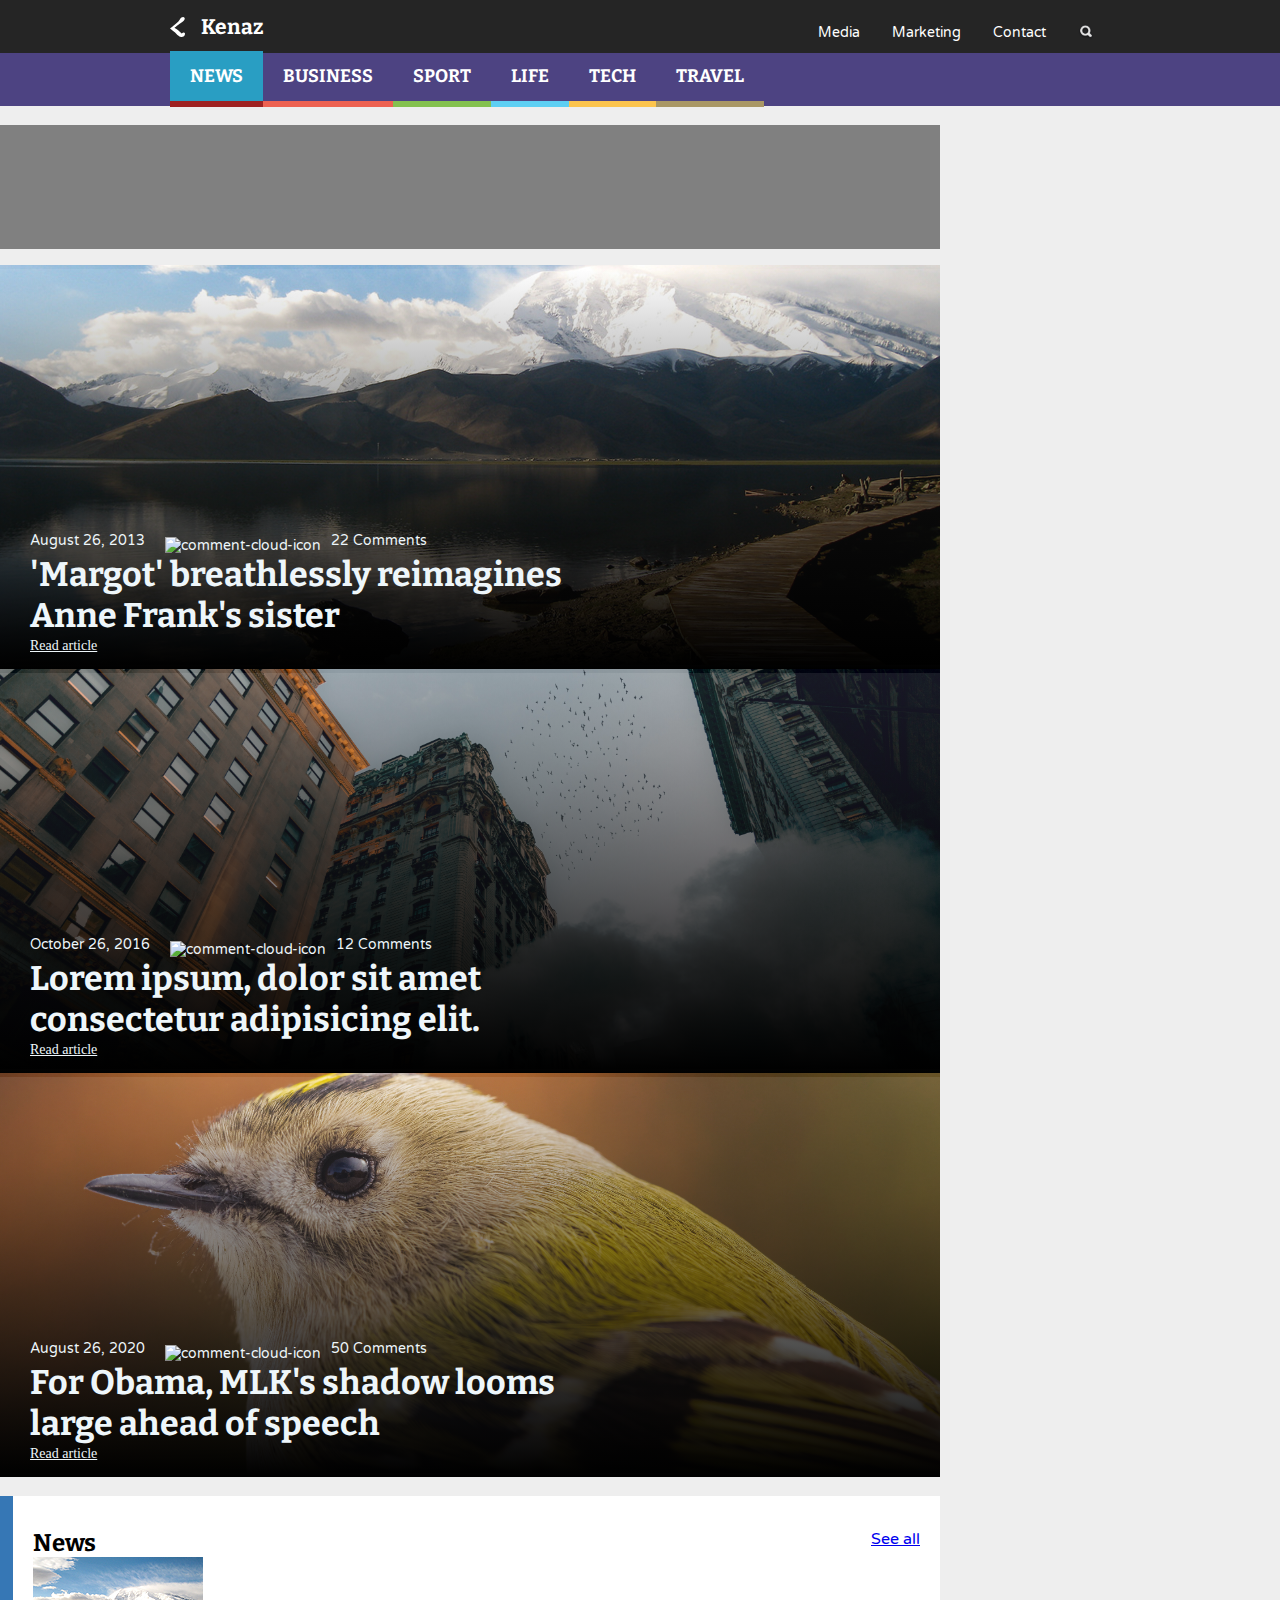
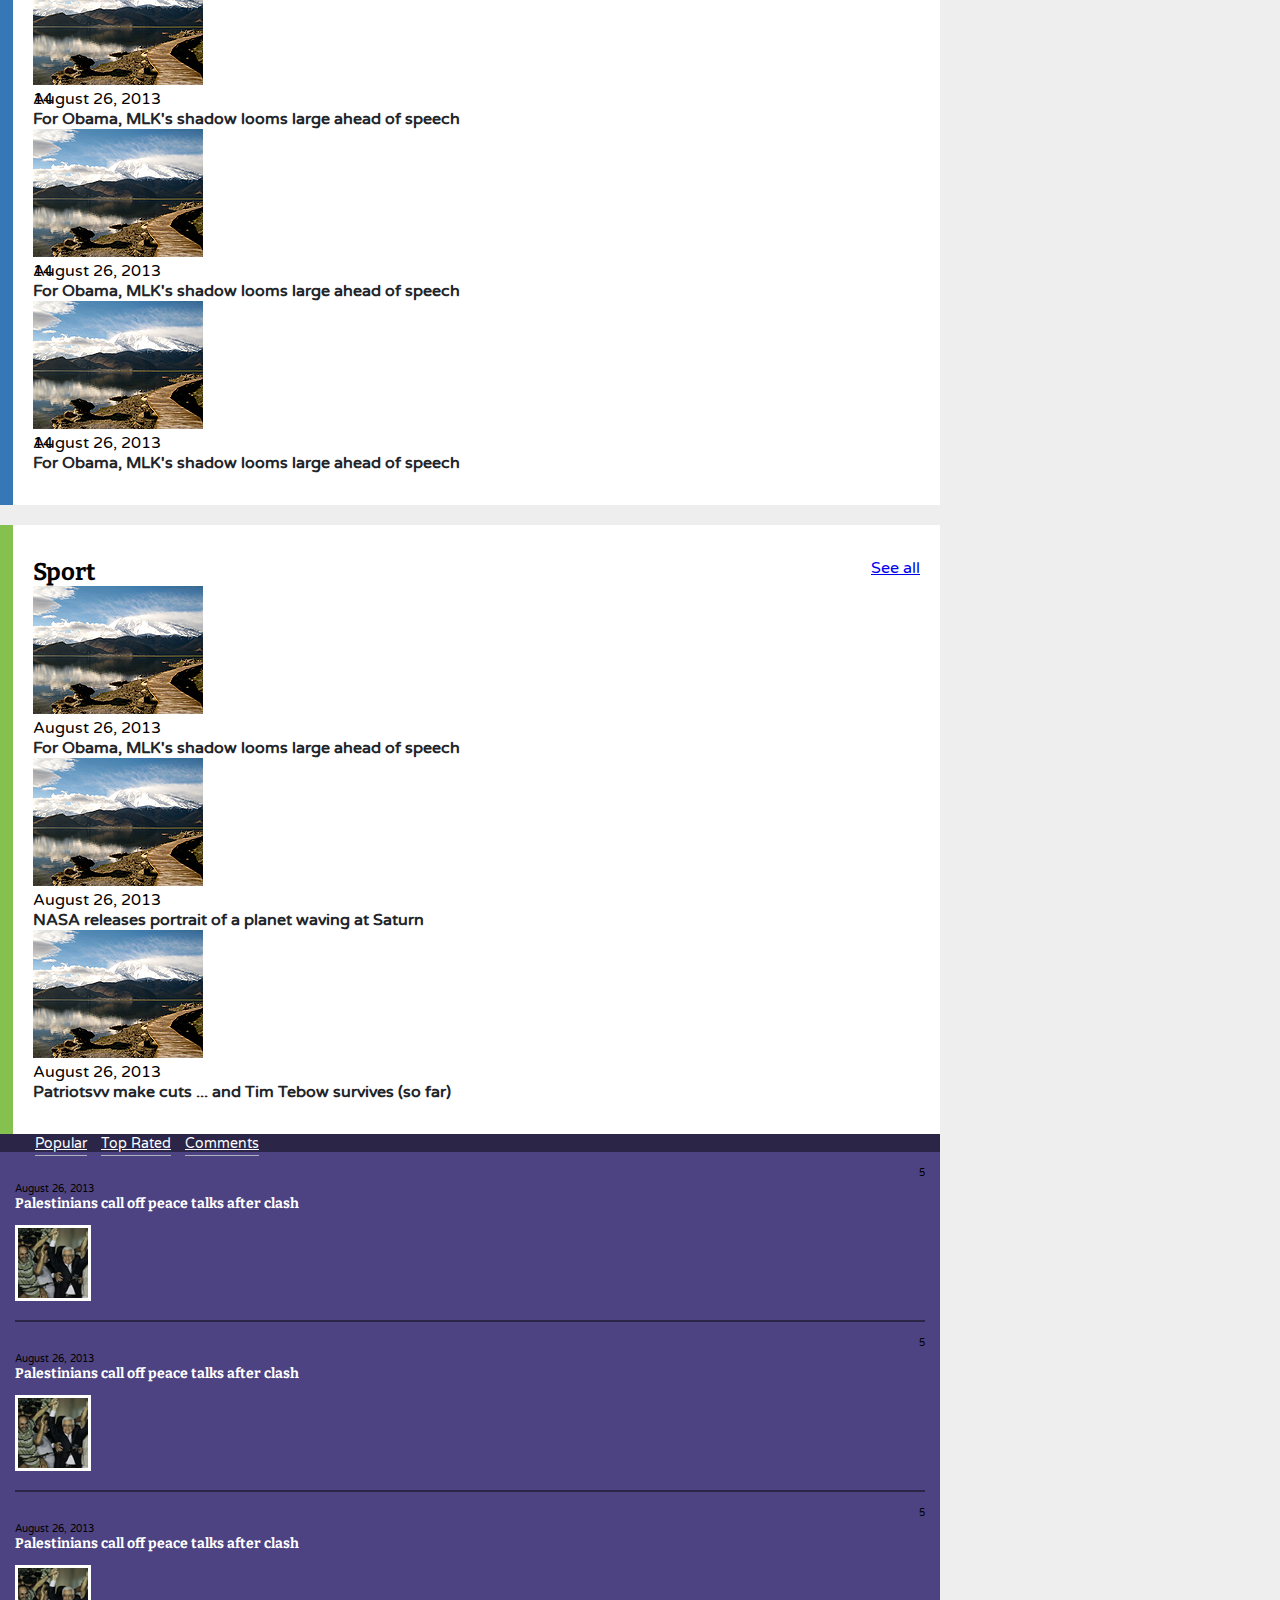
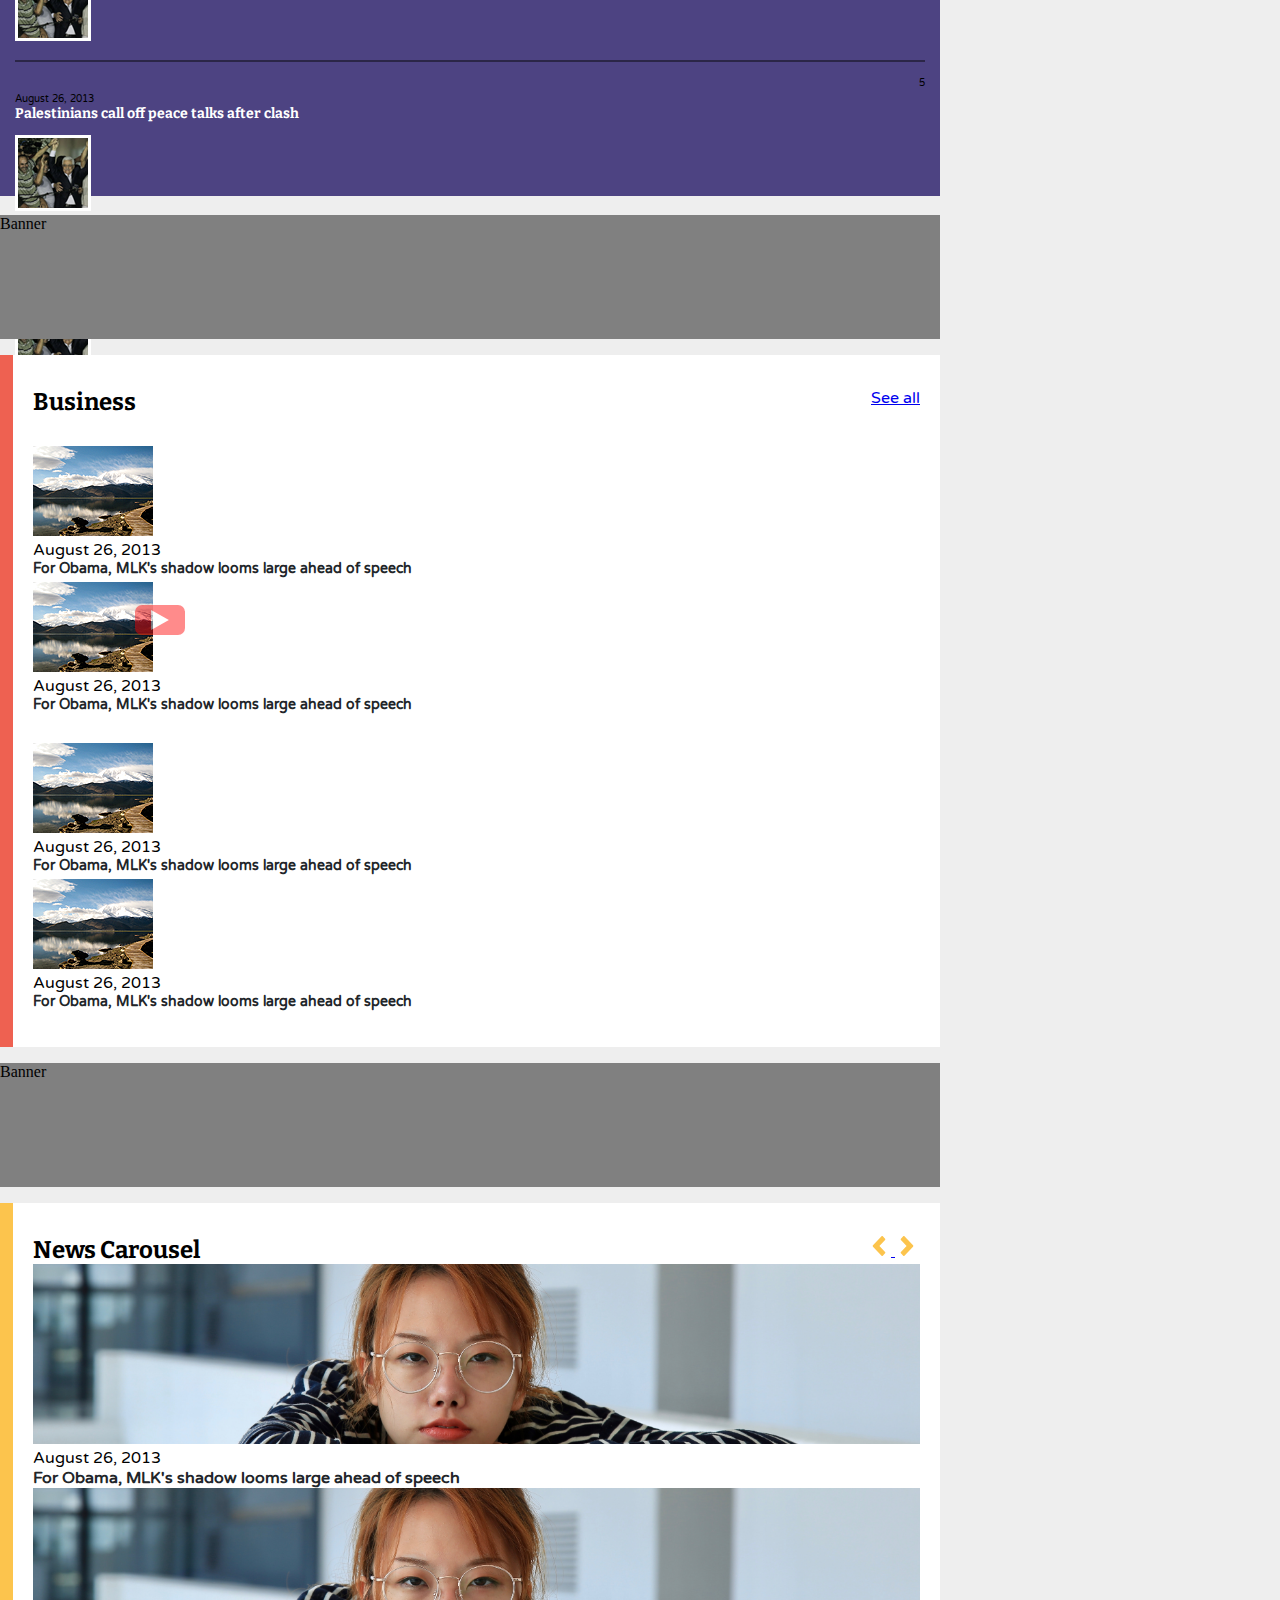
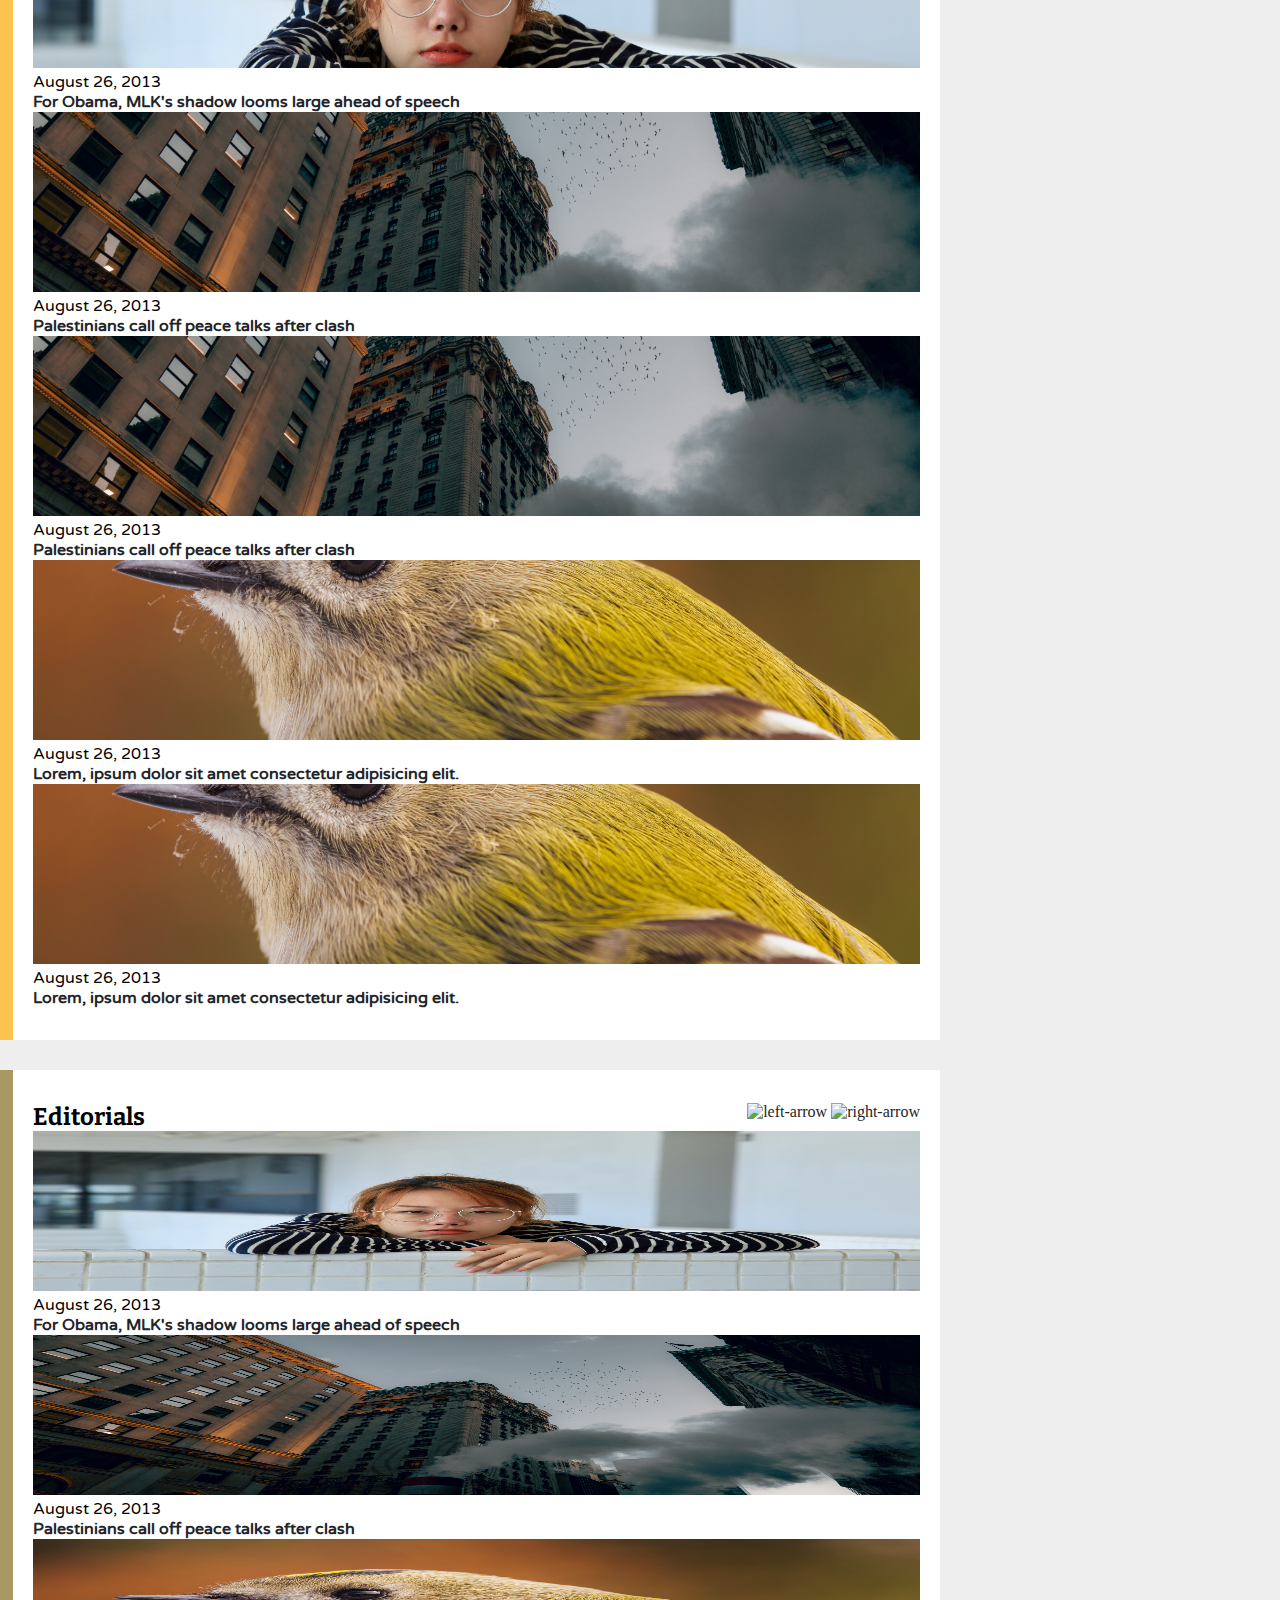
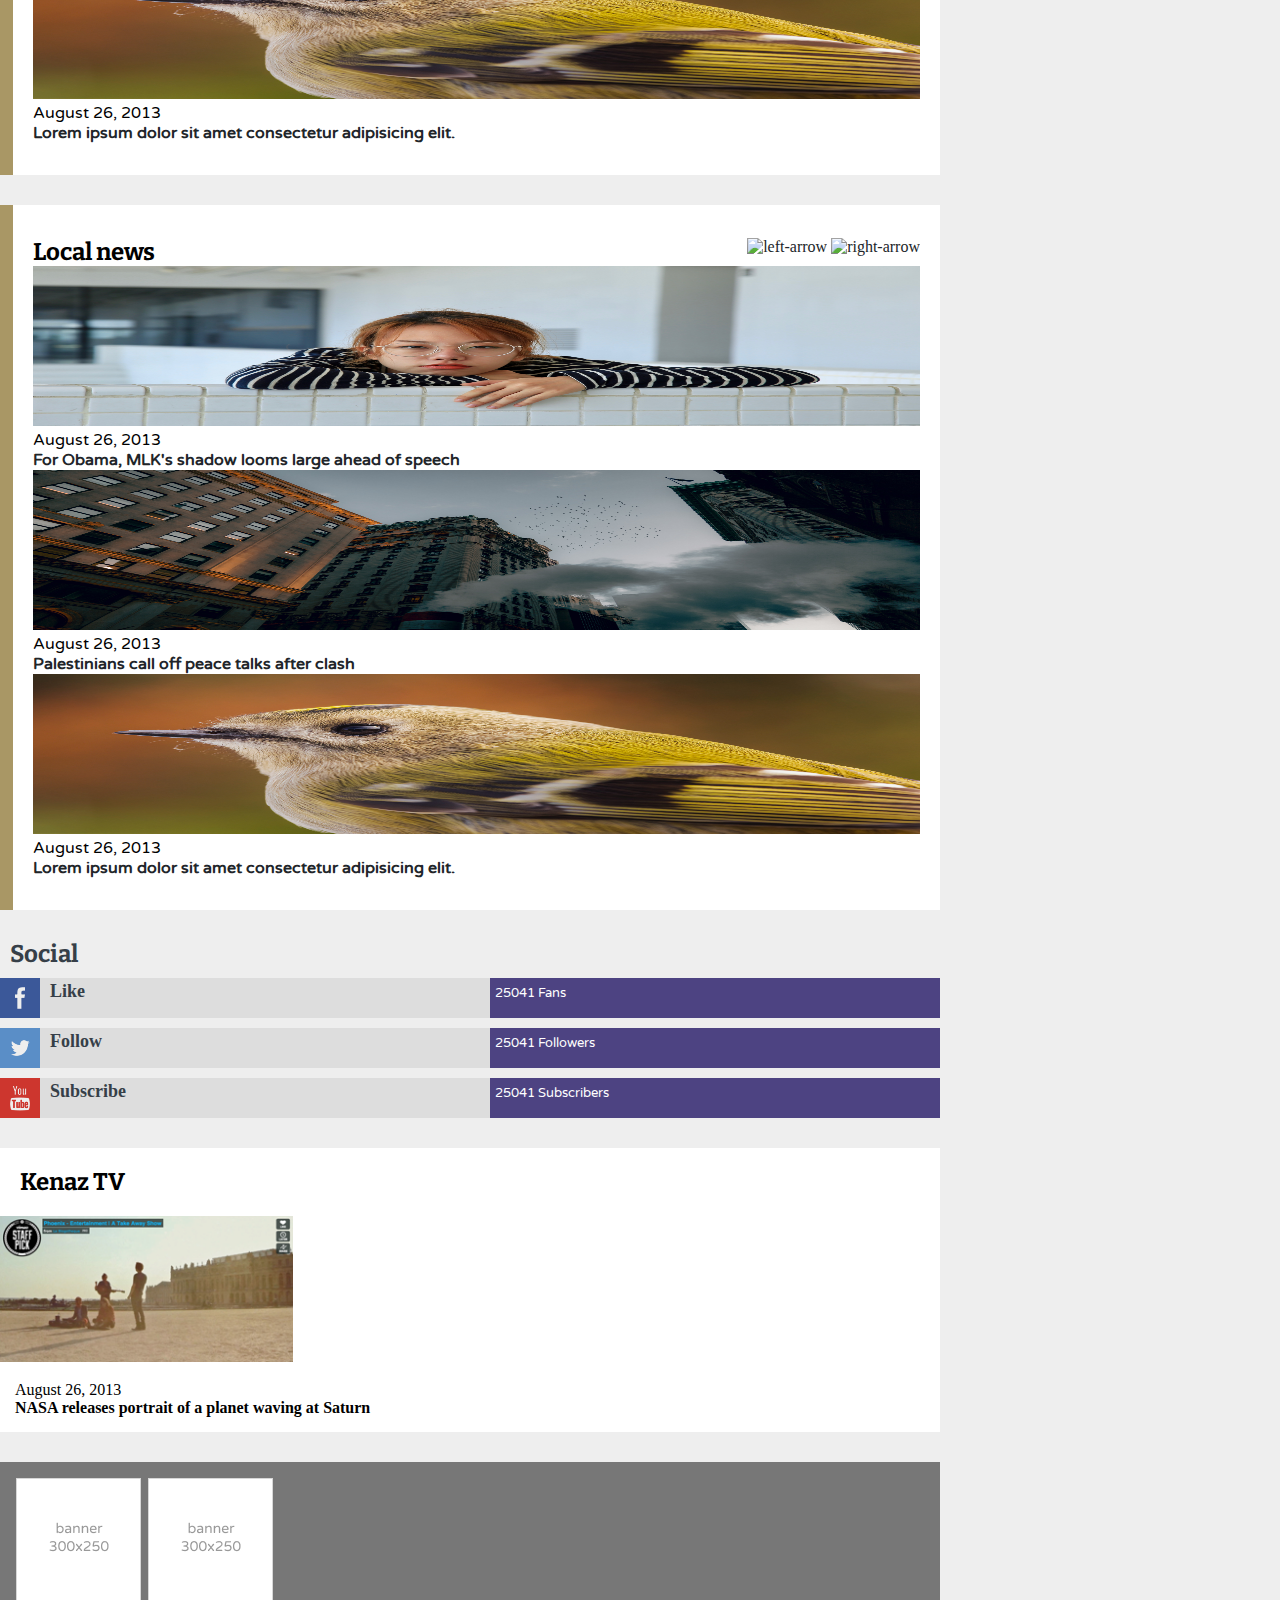
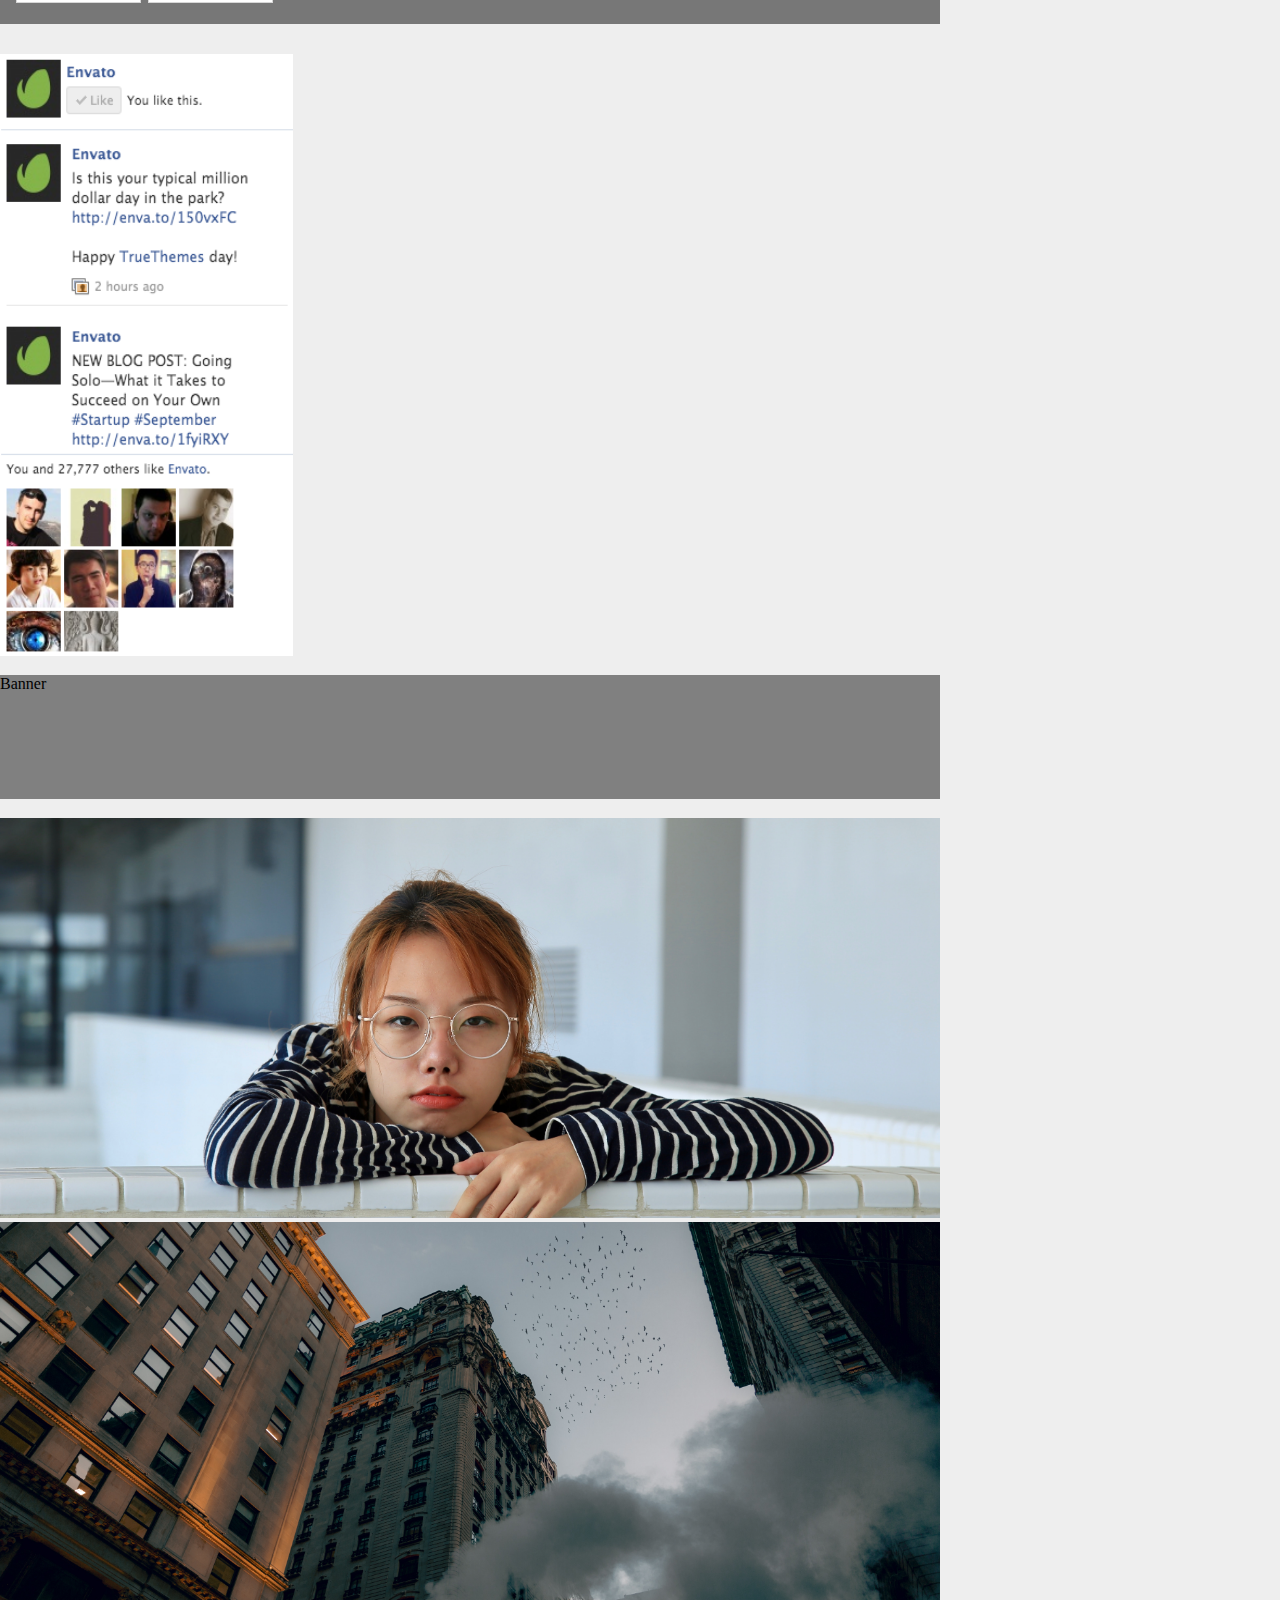
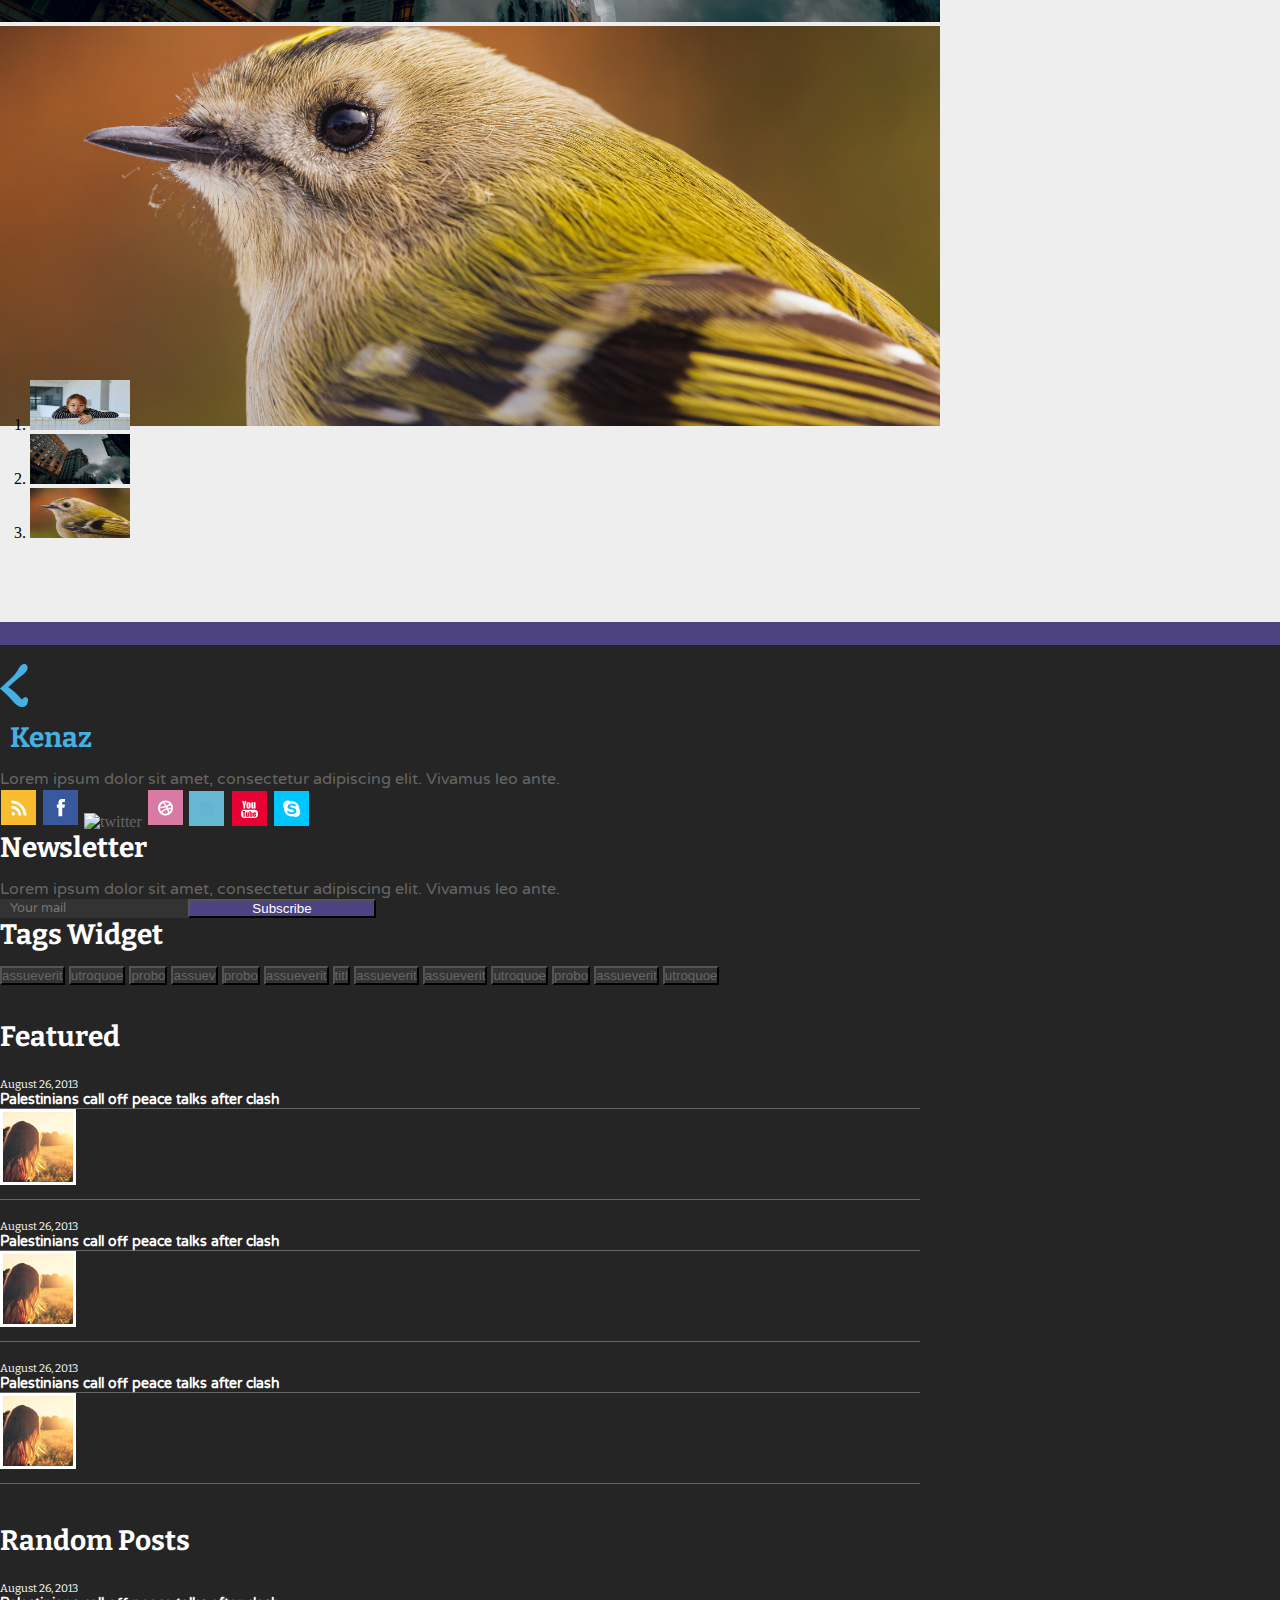
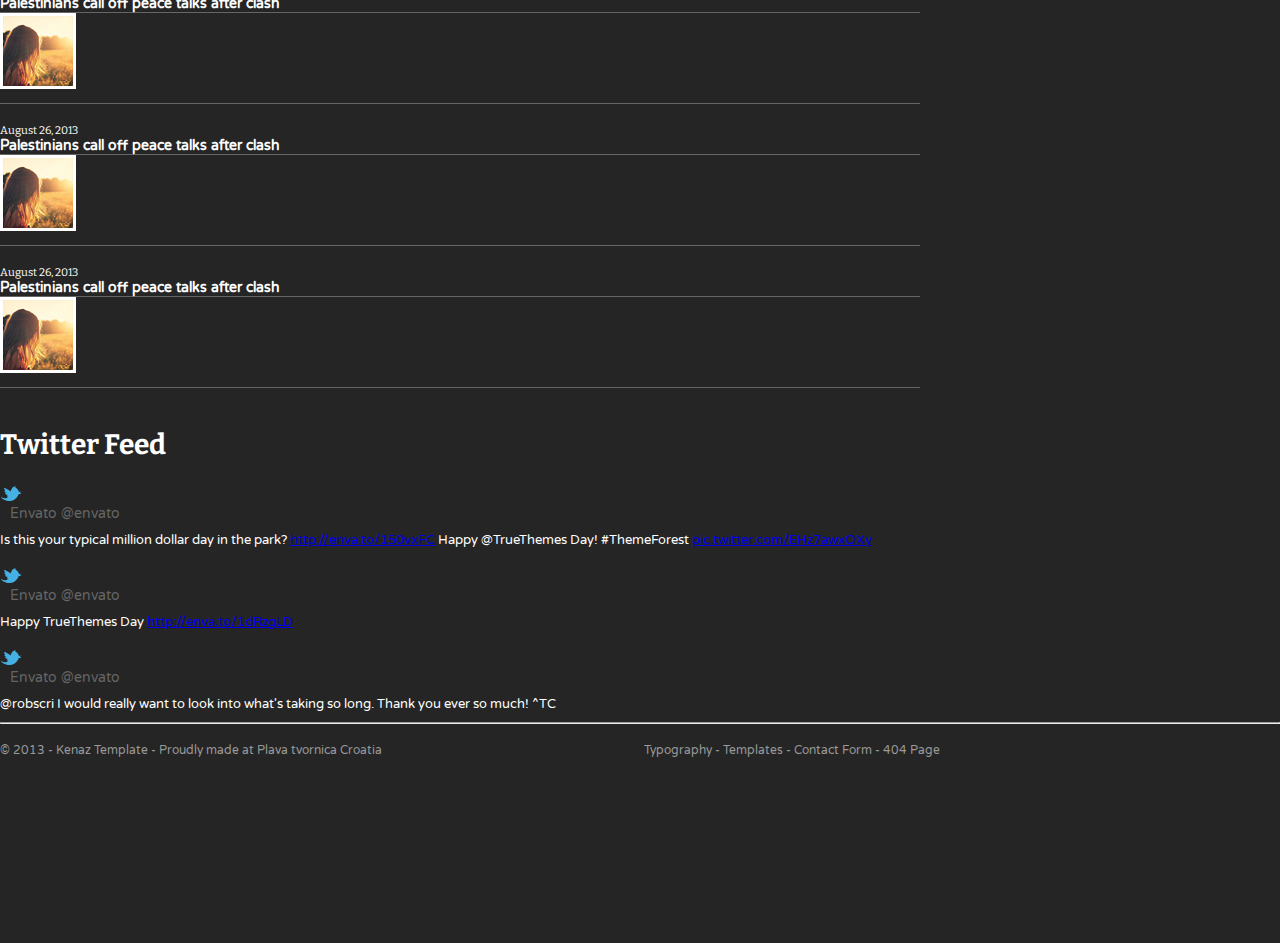
==== commit 563ff506: "Fixed_final" ====
--- a/index.html
+++ b/index.html
@@ -71,7 +71,7 @@
       <div id="main-carousel" class="article carousel slide carousel-fade" data-ride="carousel">
         <div class="carousel-inner">
           <div class="background carousel-item active" >
-                <img class="background-image" src="./images/slide-3.jpg" alt="slide-3">
+                <img class="background-image" src="./images/Layer 48.png" alt="slide-3">
                 <div class="container">
                   <div class="heading">
                     <p>August 26, 2013</p>
--- a/styles/style.css
+++ b/styles/style.css
@@ -169,29 +169,6 @@
   margin: 16px auto;
 }
 
-.article {
-  /* Nesto ne valja ovo.Ne mogu napraviti filter.
-  .background {
-    position: relative;
-    z-index: 2;
-  }
-  .overlay {
-    position: absolute;
-    bottom: 0;
-    width: 940px;
-    height: 100px;
-    object-fit: cover;
-    background: rgb(2, 0, 36);
-    background: linear-gradient(
-      0deg,
-      rgba(2, 0, 36, 1) 43%,
-      rgba(255, 255, 255, 1) 100%
-    );
-    z-index: 1;
-  }
-  */
-}
-
 .article .container {
   position: absolute;
   bottom: 15px;
@@ -255,10 +232,29 @@
      object-fit: cover;
 }
 
+.article .background {
+  position: relative;
+  z-index: 1;
+}
+
+.article .overlay {
+  position: absolute;
+  bottom: 0;
+  width: 940px;
+  height: 400px;
+  -o-object-fit: cover;
+     object-fit: cover;
+  background: -webkit-gradient(linear, left bottom, left top, from(black), to(rgba(255, 255, 255, 0.089)));
+  background: linear-gradient(to top, black, rgba(255, 255, 255, 0.089));
+  z-index: 2;
+}
+
 .container {
+  position: relative;
   padding: 0;
   margin-top: 19px;
   max-width: 940px;
+  z-index: 3;
 }
 
 .news,
